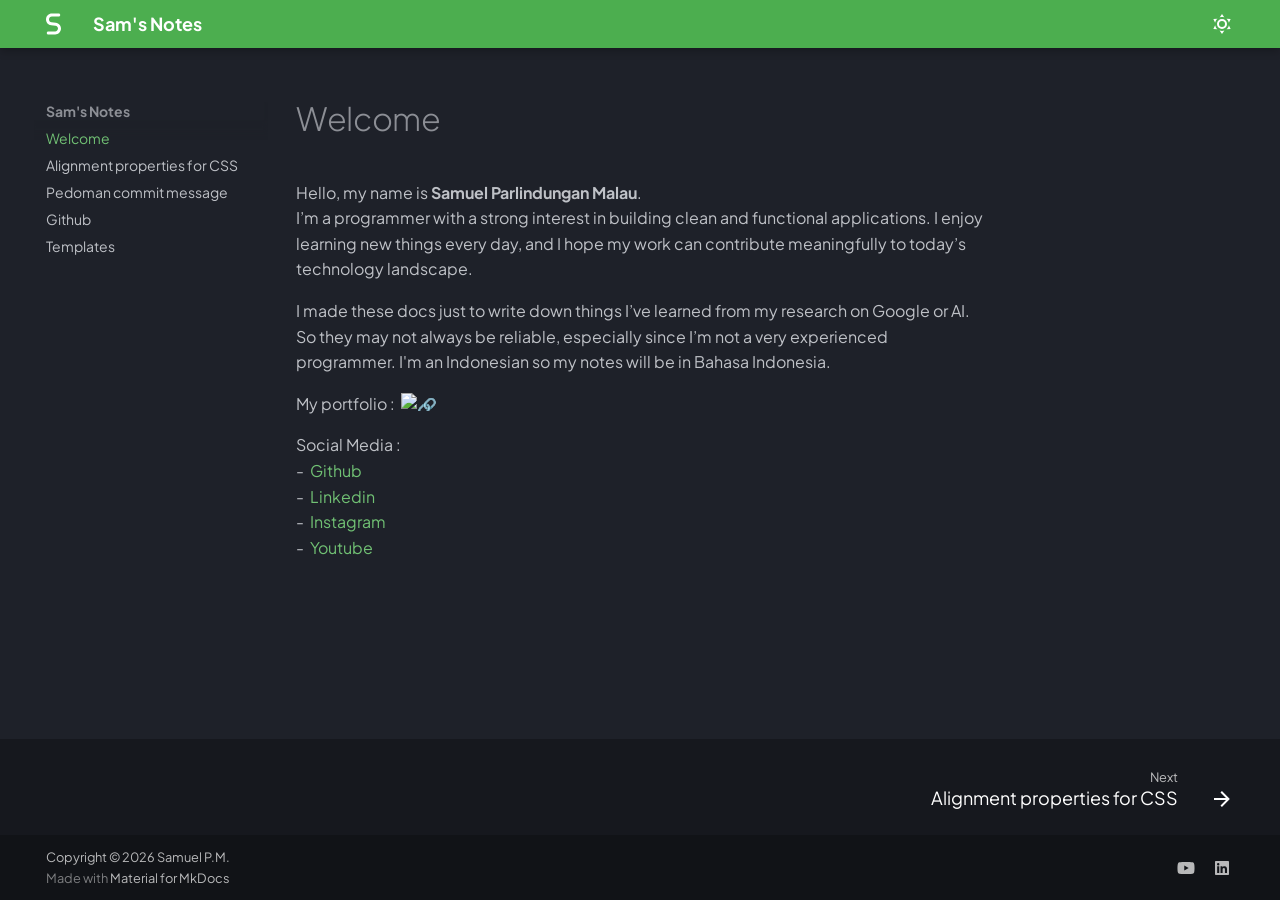
==== index.html @ 006edf41 "Deployed 152fa4c with MkDocs version: 1.6.1" ====
<!DOCTYPE html><html lang="en" class="no-js"><head>
    
      <meta charset="utf-8">
      <meta name="viewport" content="width=device-width,initial-scale=1">
      
      
      
        <link rel="canonical" href="https://sitename.example/">
      
      
      
        <link rel="next" href="alignmentcss/">
      
      
        
      
      
      <link rel="icon" href="assets/logoGrey.png">
      <meta name="generator" content="mkdocs-1.6.1, mkdocs-material-9.7.1">
    
    
      
        <title>Sam's Notes</title>
      
    
    
      <link rel="stylesheet" href="assets/stylesheets/main.484c7ddc.min.css">
      
        
        <link rel="stylesheet" href="assets/stylesheets/palette.ab4e12ef.min.css">
      
      


    
    
      
    
    
      
        
        
        <link rel="preconnect" href="https://fonts.gstatic.com" crossorigin>
        <link rel="stylesheet" href="https://fonts.googleapis.com/css?family=Plus+Jakarta+Sans:300,300i,400,400i,700,700i%7CRoboto+Mono:400,400i,700,700i&amp;display=fallback">
        <style>:root{--md-text-font:"Plus Jakarta Sans";--md-code-font:"Roboto Mono"}</style>
      
    
    
      <link rel="stylesheet" href="stylesheets/extra.css">
    
    <script>__md_scope=new URL(".",location),__md_hash=e=>[...e].reduce(((e,_)=>(e<<5)-e+_.charCodeAt(0)),0),__md_get=(e,_=localStorage,t=__md_scope)=>JSON.parse(_.getItem(t.pathname+"."+e)),__md_set=(e,_,t=localStorage,a=__md_scope)=>{try{t.setItem(a.pathname+"."+e,JSON.stringify(_))}catch(e){}}</script>
    
      

    
    
  <link href="assets/stylesheets/glightbox.min.css" rel="stylesheet"><script src="assets/javascripts/glightbox.min.js"></script><style id="glightbox-style">
            html.glightbox-open { overflow: initial; height: 100%; }
            .gslide-title { margin-top: 0px; user-select: text; }
            .gslide-desc { color: #666; user-select: text; }
            .gslide-image img { background: white; }
            .gscrollbar-fixer { padding-right: 15px; }
            .gdesc-inner { font-size: 0.75rem; }
            body[data-md-color-scheme="slate"] .gdesc-inner { background: var(--md-default-bg-color); }
            body[data-md-color-scheme="slate"] .gslide-title { color: var(--md-default-fg-color); }
            body[data-md-color-scheme="slate"] .gslide-desc { color: var(--md-default-fg-color); }
        </style></head>
  
  
    
    
      
    
    
    
    
    <body dir="ltr" data-md-color-scheme="slate" data-md-color-primary="green" data-md-color-accent="deep-purple">
  
    
    <input class="md-toggle" data-md-toggle="drawer" type="checkbox" id="__drawer" autocomplete="off">
    <input class="md-toggle" data-md-toggle="search" type="checkbox" id="__search" autocomplete="off">
    <label class="md-overlay" for="__drawer"></label>
    <div data-md-component="skip">
      
        
        <a href="#welcome" class="md-skip">
          Skip to content
        </a>
      
    </div>
    <div data-md-component="announce">
      
    </div>
    
    
      

  

<header class="md-header md-header--shadow" data-md-component="header">
  <nav class="md-header__inner md-grid" aria-label="Header">
    <a href="." title="Sam's Notes" class="md-header__button md-logo" aria-label="Sam's Notes" data-md-component="logo">
      
  
  <svg xmlns="http://www.w3.org/2000/svg" viewBox="0 0 320 512"><!--! Font Awesome Free 7.1.0 by @fontawesome - https://fontawesome.com License - https://fontawesome.com/license/free (Icons: CC BY 4.0, Fonts: SIL OFL 1.1, Code: MIT License) Copyright 2025 Fonticons, Inc.--><path d="M0 157.5C0 88.2 56.2 32 125.5 32H272c17.7 0 32 14.3 32 32s-14.3 32-32 32H125.5c-34 0-61.5 27.5-61.5 61.5 0 31 23.1 57.2 53.9 61l92.2 11.5c62.8 7.9 109.9 61.2 109.9 124.5 0 69.3-56.2 125.5-125.5 125.5H48c-17.7 0-32-14.3-32-32s14.3-32 32-32h146.5c34 0 61.5-27.5 61.5-61.5 0-31-23.1-57.2-53.9-61L109.9 282C47.1 274.1 0 220.8 0 157.5"></path></svg>

    </a>
    <label class="md-header__button md-icon" for="__drawer">
      
      <svg xmlns="http://www.w3.org/2000/svg" viewBox="0 0 24 24"><path d="M3 6h18v2H3zm0 5h18v2H3zm0 5h18v2H3z"></path></svg>
    </label>
    <div class="md-header__title" data-md-component="header-title">
      <div class="md-header__ellipsis">
        <div class="md-header__topic">
          <span class="md-ellipsis">
            Sam's Notes
          </span>
        </div>
        <div class="md-header__topic" data-md-component="header-topic">
          <span class="md-ellipsis">
            
              Welcome
            
          </span>
        </div>
      </div>
    </div>
    
      
        <form class="md-header__option" data-md-component="palette">
  
    
    
    
    <input class="md-option" data-md-color-media="" data-md-color-scheme="slate" data-md-color-primary="green" data-md-color-accent="deep-purple" aria-label="Dark mode" type="radio" name="__palette" id="__palette_0">
    
      <label class="md-header__button md-icon" title="Dark mode" for="__palette_1" hidden>
        <svg xmlns="http://www.w3.org/2000/svg" viewBox="0 0 24 24"><path d="M12 7a5 5 0 0 1 5 5 5 5 0 0 1-5 5 5 5 0 0 1-5-5 5 5 0 0 1 5-5m0 2a3 3 0 0 0-3 3 3 3 0 0 0 3 3 3 3 0 0 0 3-3 3 3 0 0 0-3-3m0-7 2.39 3.42C13.65 5.15 12.84 5 12 5s-1.65.15-2.39.42zM3.34 7l4.16-.35A7.2 7.2 0 0 0 5.94 8.5c-.44.74-.69 1.5-.83 2.29zm.02 10 1.76-3.77a7.131 7.131 0 0 0 2.38 4.14zM20.65 7l-1.77 3.79a7.02 7.02 0 0 0-2.38-4.15zm-.01 10-4.14.36c.59-.51 1.12-1.14 1.54-1.86.42-.73.69-1.5.83-2.29zM12 22l-2.41-3.44c.74.27 1.55.44 2.41.44.82 0 1.63-.17 2.37-.44z"></path></svg>
      </label>
    
  
    
    
    
    <input class="md-option" data-md-color-media="" data-md-color-scheme="default" data-md-color-primary="blue" data-md-color-accent="deep-orange" aria-label="Light mode" type="radio" name="__palette" id="__palette_1">
    
      <label class="md-header__button md-icon" title="Light mode" for="__palette_0" hidden>
        <svg xmlns="http://www.w3.org/2000/svg" viewBox="0 0 24 24"><path d="m17.75 4.09-2.53 1.94.91 3.06-2.63-1.81-2.63 1.81.91-3.06-2.53-1.94L12.44 4l1.06-3 1.06 3zm3.5 6.91-1.64 1.25.59 1.98-1.7-1.17-1.7 1.17.59-1.98L15.75 11l2.06-.05L18.5 9l.69 1.95zm-2.28 4.95c.83-.08 1.72 1.1 1.19 1.85-.32.45-.66.87-1.08 1.27C15.17 23 8.84 23 4.94 19.07c-3.91-3.9-3.91-10.24 0-14.14.4-.4.82-.76 1.27-1.08.75-.53 1.93.36 1.85 1.19-.27 2.86.69 5.83 2.89 8.02a9.96 9.96 0 0 0 8.02 2.89m-1.64 2.02a12.08 12.08 0 0 1-7.8-3.47c-2.17-2.19-3.33-5-3.49-7.82-2.81 3.14-2.7 7.96.31 10.98 3.02 3.01 7.84 3.12 10.98.31"></path></svg>
      </label>
    
  
</form>
      
    
    
      <script>var palette=__md_get("__palette");if(palette&&palette.color){if("(prefers-color-scheme)"===palette.color.media){var media=matchMedia("(prefers-color-scheme: light)"),input=document.querySelector(media.matches?"[data-md-color-media='(prefers-color-scheme: light)']":"[data-md-color-media='(prefers-color-scheme: dark)']");palette.color.media=input.getAttribute("data-md-color-media"),palette.color.scheme=input.getAttribute("data-md-color-scheme"),palette.color.primary=input.getAttribute("data-md-color-primary"),palette.color.accent=input.getAttribute("data-md-color-accent")}for(var[key,value]of Object.entries(palette.color))document.body.setAttribute("data-md-color-"+key,value)}</script>
    
    
    
    
  </nav>
  
</header>
    
    <div class="md-container" data-md-component="container">
      
      
        
          
        
      
      <main class="md-main" data-md-component="main">
        <div class="md-main__inner md-grid">
          
            
              
              <div class="md-sidebar md-sidebar--primary" data-md-component="sidebar" data-md-type="navigation">
                <div class="md-sidebar__scrollwrap">
                  <div class="md-sidebar__inner">
                    



<nav class="md-nav md-nav--primary" aria-label="Navigation" data-md-level="0">
  <label class="md-nav__title" for="__drawer">
    <a href="." title="Sam's Notes" class="md-nav__button md-logo" aria-label="Sam's Notes" data-md-component="logo">
      
  
  <svg xmlns="http://www.w3.org/2000/svg" viewBox="0 0 320 512"><!--! Font Awesome Free 7.1.0 by @fontawesome - https://fontawesome.com License - https://fontawesome.com/license/free (Icons: CC BY 4.0, Fonts: SIL OFL 1.1, Code: MIT License) Copyright 2025 Fonticons, Inc.--><path d="M0 157.5C0 88.2 56.2 32 125.5 32H272c17.7 0 32 14.3 32 32s-14.3 32-32 32H125.5c-34 0-61.5 27.5-61.5 61.5 0 31 23.1 57.2 53.9 61l92.2 11.5c62.8 7.9 109.9 61.2 109.9 124.5 0 69.3-56.2 125.5-125.5 125.5H48c-17.7 0-32-14.3-32-32s14.3-32 32-32h146.5c34 0 61.5-27.5 61.5-61.5 0-31-23.1-57.2-53.9-61L109.9 282C47.1 274.1 0 220.8 0 157.5"></path></svg>

    </a>
    Sam's Notes
  </label>
  
  <ul class="md-nav__list" data-md-scrollfix>
    
      
      
  
  
    
  
  
  
    <li class="md-nav__item md-nav__item--active">
      
      <input class="md-nav__toggle md-toggle" type="checkbox" id="__toc">
      
      
        
      
      
      <a href="." class="md-nav__link md-nav__link--active">
        
  
  
  <span class="md-ellipsis">
    
  
    Welcome
  

    
  </span>
  
  

      </a>
      
    </li>
  

    
      
      
  
  
  
  
    <li class="md-nav__item">
      <a href="alignmentcss/" class="md-nav__link">
        
  
  
  <span class="md-ellipsis">
    
  
    Alignment properties for CSS
  

    
  </span>
  
  

      </a>
    </li>
  

    
      
      
  
  
  
  
    <li class="md-nav__item">
      <a href="commit-m/" class="md-nav__link">
        
  
  
  <span class="md-ellipsis">
    
  
    Pedoman commit message
  

    
  </span>
  
  

      </a>
    </li>
  

    
      
      
  
  
  
  
    <li class="md-nav__item">
      <a href="newrepo/" class="md-nav__link">
        
  
  
  <span class="md-ellipsis">
    
  
    Github
  

    
  </span>
  
  

      </a>
    </li>
  

    
      
      
  
  
  
  
    <li class="md-nav__item">
      <a href="template/" class="md-nav__link">
        
  
  
  <span class="md-ellipsis">
    
  
    Templates
  

    
  </span>
  
  

      </a>
    </li>
  

    
  </ul>
</nav>
                  </div>
                </div>
              </div>
            
            
              
              <div class="md-sidebar md-sidebar--secondary" data-md-component="sidebar" data-md-type="toc">
                <div class="md-sidebar__scrollwrap">
                  <div class="md-sidebar__inner">
                    

<nav class="md-nav md-nav--secondary" aria-label="Table of contents">
  
  
  
    
  
  
</nav>
                  </div>
                </div>
              </div>
            
          
          
            <div class="md-content" data-md-component="content">
              
              <article class="md-content__inner md-typeset">
                
                  



<h1 id="welcome">Welcome</h1>
<p>Hello, my name is <strong>Samuel Parlindungan Malau</strong>.<br>
I’m a programmer with a strong interest in building clean and functional applications. I enjoy learning new things every day, and I hope my work can contribute meaningfully to today’s technology landscape.</p>
<p>I made these docs just to write down things I’ve learned from my research on Google or AI. So they may not always be reliable, especially since I’m not a very experienced programmer. I'm an Indonesian so my notes will be in Bahasa Indonesia.</p>
<p>My portfolio : <a href="https://sampm092.github.io/" target="_blank">&nbsp;<img alt="🔗" class="twemoji" src="https://cdn.jsdelivr.net/gh/jdecked/twemoji@16.0.1/assets/svg/1f517.svg" title=":link:"></a></p>
<p>Social Media : <br>
- <a href="https://github.com/sampm092" target="_blank">&nbsp;Github</a> <br>
- <a href="https://www.linkedin.com/in/samuel-parlindungan-malau/" target="_blank">&nbsp;Linkedin</a> <br>
- <a href="https://www.instagram.com/samuel_p_malau/" target="_blank">&nbsp;Instagram</a> <br>
- <a href="https://youtube.com/" target="_blank">&nbsp;Youtube</a></p>












                
              </article>
            </div>
          
          
<script>var target=document.getElementById(location.hash.slice(1));target&&target.name&&(target.checked=target.name.startsWith("__tabbed_"))</script>
        </div>
        
      </main>
      
        <footer class="md-footer">
  
    
      
      <nav class="md-footer__inner md-grid" aria-label="Footer">
        
        
          
          <a href="alignmentcss/" class="md-footer__link md-footer__link--next" aria-label="Next: Alignment properties for CSS">
            <div class="md-footer__title">
              <span class="md-footer__direction">
                Next
              </span>
              <div class="md-ellipsis">
                Alignment properties for CSS
              </div>
            </div>
            <div class="md-footer__button md-icon">
              
              <svg xmlns="http://www.w3.org/2000/svg" viewBox="0 0 24 24"><path d="M4 11v2h12l-5.5 5.5 1.42 1.42L19.84 12l-7.92-7.92L10.5 5.5 16 11z"></path></svg>
            </div>
          </a>
        
      </nav>
    
  
  <div class="md-footer-meta md-typeset">
    <div class="md-footer-meta__inner md-grid">
      <div class="md-copyright">
  
    <div class="md-copyright__highlight">
      Copyright © 2026 Samuel P.M.
    </div>
  
  
    Made with
    <a href="https://squidfunk.github.io/mkdocs-material/" target="_blank" rel="noopener">
      Material for MkDocs
    </a>
  
</div>
      
        
<div class="md-social">
  
    
    
    
    
      
      
    
    <a href="https://youtube.com/@" target="_blank" rel="noopener" title="youtube.com" class="md-social__link">
      <svg xmlns="http://www.w3.org/2000/svg" viewBox="0 0 576 512"><!--! Font Awesome Free 7.1.0 by @fontawesome - https://fontawesome.com License - https://fontawesome.com/license/free (Icons: CC BY 4.0, Fonts: SIL OFL 1.1, Code: MIT License) Copyright 2025 Fonticons, Inc.--><path d="M549.7 124.1c-6.2-23.7-24.8-42.3-48.3-48.6C458.9 64 288.1 64 288.1 64S117.3 64 74.7 75.5c-23.5 6.3-42 24.9-48.3 48.6C15 167 15 256.4 15 256.4s0 89.4 11.4 132.3c6.3 23.6 24.8 41.5 48.3 47.8C117.3 448 288.1 448 288.1 448s170.8 0 213.4-11.5c23.5-6.3 42-24.2 48.3-47.8 11.4-42.9 11.4-132.3 11.4-132.3s0-89.4-11.4-132.3zM232.2 337.6V175.2l142.7 81.2z"></path></svg>
    </a>
  
    
    
    
    
      
      
    
    <a href="https://linkedin.com/in/" target="_blank" rel="noopener" title="linkedin.com" class="md-social__link">
      <svg xmlns="http://www.w3.org/2000/svg" viewBox="0 0 448 512"><!--! Font Awesome Free 7.1.0 by @fontawesome - https://fontawesome.com License - https://fontawesome.com/license/free (Icons: CC BY 4.0, Fonts: SIL OFL 1.1, Code: MIT License) Copyright 2025 Fonticons, Inc.--><path d="M416 32H31.9C14.3 32 0 46.5 0 64.3v383.4C0 465.5 14.3 480 31.9 480H416c17.6 0 32-14.5 32-32.3V64.3c0-17.8-14.4-32.3-32-32.3M135.4 416H69V202.2h66.5V416zM102.2 96a38.5 38.5 0 1 1 0 77 38.5 38.5 0 1 1 0-77m282.1 320h-66.4V312c0-24.8-.5-56.7-34.5-56.7-34.6 0-39.9 27-39.9 54.9V416h-66.4V202.2h63.7v29.2h.9c8.9-16.8 30.6-34.5 62.9-34.5 67.2 0 79.7 44.3 79.7 101.9z"></path></svg>
    </a>
  
</div>
      
    </div>
  </div>
</footer>
      
    </div>
    <div class="md-dialog" data-md-component="dialog">
      <div class="md-dialog__inner md-typeset"></div>
    </div>
    
    
    
      
      
      <script id="__config" type="application/json">{"annotate": null, "base": ".", "features": ["navigation.footer"], "search": "assets/javascripts/workers/search.2c215733.min.js", "tags": null, "translations": {"clipboard.copied": "Copied to clipboard", "clipboard.copy": "Copy to clipboard", "search.result.more.one": "1 more on this page", "search.result.more.other": "# more on this page", "search.result.none": "No matching documents", "search.result.one": "1 matching document", "search.result.other": "# matching documents", "search.result.placeholder": "Type to start searching", "search.result.term.missing": "Missing", "select.version": "Select version"}, "version": null}</script>
    
    
      <script src="assets/javascripts/bundle.79ae519e.min.js"></script>
      
    
  
<script id="init-glightbox">const lightbox = GLightbox({"touchNavigation": true, "loop": false, "zoomable": true, "draggable": true, "openEffect": "zoom", "closeEffect": "zoom", "slideEffect": "slide"});
document$.subscribe(()=>{ lightbox.reload(); });
</script></body></html>
---- assets/stylesheets/main.484c7ddc.min.css ----
@charset "UTF-8";html{-webkit-text-size-adjust:none;-moz-text-size-adjust:none;text-size-adjust:none;box-sizing:border-box}*,:after,:before{box-sizing:inherit}@media (prefers-reduced-motion){*,:after,:before{transition:none!important}}body{margin:0}a,button,input,label{-webkit-tap-highlight-color:transparent}a{color:inherit;text-decoration:none}hr{border:0;box-sizing:initial;display:block;height:.05rem;overflow:visible;padding:0}small{font-size:80%}sub,sup{line-height:1em}img{border-style:none}table{border-collapse:initial;border-spacing:0}td,th{font-weight:400;vertical-align:top}button{background:#0000;border:0;font-family:inherit;font-size:inherit;margin:0;padding:0}input{border:0;outline:none}:root{--md-primary-fg-color:#4051b5;--md-primary-fg-color--light:#5d6cc0;--md-primary-fg-color--dark:#303fa1;--md-primary-bg-color:#fff;--md-primary-bg-color--light:#ffffffb3;--md-accent-fg-color:#526cfe;--md-accent-fg-color--transparent:#526cfe1a;--md-accent-bg-color:#fff;--md-accent-bg-color--light:#ffffffb3}[data-md-color-scheme=default]{color-scheme:light}[data-md-color-scheme=default] img[src$="#gh-dark-mode-only"],[data-md-color-scheme=default] img[src$="#only-dark"]{display:none}:root,[data-md-color-scheme=default]{--md-hue:225deg;--md-default-fg-color:#000000de;--md-default-fg-color--light:#0000008a;--md-default-fg-color--lighter:#00000052;--md-default-fg-color--lightest:#00000012;--md-default-bg-color:#fff;--md-default-bg-color--light:#ffffffb3;--md-default-bg-color--lighter:#ffffff4d;--md-default-bg-color--lightest:#ffffff1f;--md-code-fg-color:#36464e;--md-code-bg-color:#f5f5f5;--md-code-bg-color--light:#f5f5f5b3;--md-code-bg-color--lighter:#f5f5f54d;--md-code-hl-color:#4287ff;--md-code-hl-color--light:#4287ff1a;--md-code-hl-number-color:#d52a2a;--md-code-hl-special-color:#db1457;--md-code-hl-function-color:#a846b9;--md-code-hl-constant-color:#6e59d9;--md-code-hl-keyword-color:#3f6ec6;--md-code-hl-string-color:#1c7d4d;--md-code-hl-name-color:var(--md-code-fg-color);--md-code-hl-operator-color:var(--md-default-fg-color--light);--md-code-hl-punctuation-color:var(--md-default-fg-color--light);--md-code-hl-comment-color:var(--md-default-fg-color--light);--md-code-hl-generic-color:var(--md-default-fg-color--light);--md-code-hl-variable-color:var(--md-default-fg-color--light);--md-typeset-color:var(--md-default-fg-color);--md-typeset-a-color:var(--md-primary-fg-color);--md-typeset-del-color:#f5503d26;--md-typeset-ins-color:#0bd57026;--md-typeset-kbd-color:#fafafa;--md-typeset-kbd-accent-color:#fff;--md-typeset-kbd-border-color:#b8b8b8;--md-typeset-mark-color:#ffff0080;--md-typeset-table-color:#0000001f;--md-typeset-table-color--light:rgba(0,0,0,.035);--md-admonition-fg-color:var(--md-default-fg-color);--md-admonition-bg-color:var(--md-default-bg-color);--md-warning-fg-color:#000000de;--md-warning-bg-color:#ff9;--md-footer-fg-color:#fff;--md-footer-fg-color--light:#ffffffb3;--md-footer-fg-color--lighter:#ffffff73;--md-footer-bg-color:#000000de;--md-footer-bg-color--dark:#00000052;--md-shadow-z1:0 0.2rem 0.5rem #0000000d,0 0 0.05rem #0000001a;--md-shadow-z2:0 0.2rem 0.5rem #0000001a,0 0 0.05rem #00000040;--md-shadow-z3:0 0.2rem 0.5rem #0003,0 0 0.05rem #00000059}.md-icon svg{fill:currentcolor;display:block;height:1.2rem;width:1.2rem}body{-webkit-font-smoothing:antialiased;-moz-osx-font-smoothing:grayscale;--md-text-font-family:var(--md-text-font,_),-apple-system,BlinkMacSystemFont,Helvetica,Arial,sans-serif;--md-code-font-family:var(--md-code-font,_),SFMono-Regular,Consolas,Menlo,monospace}aside,body,input{font-feature-settings:"kern","liga";color:var(--md-typeset-color);font-family:var(--md-text-font-family)}code,kbd,pre{font-feature-settings:"kern";font-family:var(--md-code-font-family)}:root{--md-typeset-table-sort-icon:url('data:image/svg+xml;charset=utf-8,<svg xmlns="http://www.w3.org/2000/svg" viewBox="0 0 24 24"><path d="m18 21-4-4h3V7h-3l4-4 4 4h-3v10h3M2 19v-2h10v2M2 13v-2h7v2M2 7V5h4v2z"/></svg>');--md-typeset-table-sort-icon--asc:url('data:image/svg+xml;charset=utf-8,<svg xmlns="http://www.w3.org/2000/svg" viewBox="0 0 24 24"><path d="M19 17h3l-4 4-4-4h3V3h2M2 17h10v2H2M6 5v2H2V5m0 6h7v2H2z"/></svg>');--md-typeset-table-sort-icon--desc:url('data:image/svg+xml;charset=utf-8,<svg xmlns="http://www.w3.org/2000/svg" viewBox="0 0 24 24"><path d="M19 7h3l-4-4-4 4h3v14h2M2 17h10v2H2M6 5v2H2V5m0 6h7v2H2z"/></svg>')}.md-typeset{-webkit-print-color-adjust:exact;color-adjust:exact;font-size:.8rem;line-height:1.6;overflow-wrap:break-word}@media print{.md-typeset{font-size:.68rem}}.md-typeset blockquote,.md-typeset dl,.md-typeset figure,.md-typeset ol,.md-typeset pre,.md-typeset ul{margin-bottom:1em;margin-top:1em}.md-typeset h1{color:var(--md-default-fg-color--light);font-size:2em;line-height:1.3;margin:0 0 1.25em}.md-typeset h1,.md-typeset h2{font-weight:300;letter-spacing:-.01em}.md-typeset h2{font-size:1.5625em;line-height:1.4;margin:1.6em 0 .64em}.md-typeset h3{font-size:1.25em;font-weight:400;letter-spacing:-.01em;line-height:1.5;margin:1.6em 0 .8em}.md-typeset h2+h3{margin-top:.8em}.md-typeset h4{font-weight:700;letter-spacing:-.01em;margin:1em 0}.md-typeset h5,.md-typeset h6{color:var(--md-default-fg-color--light);font-size:.8em;font-weight:700;letter-spacing:-.01em;margin:1.25em 0}.md-typeset h5{text-transform:uppercase}.md-typeset h5 code{text-transform:none}.md-typeset hr{border-bottom:.05rem solid var(--md-default-fg-color--lightest);display:flow-root;margin:1.5em 0}.md-typeset a{color:var(--md-typeset-a-color);word-break:break-word}.md-typeset a,.md-typeset a:before{transition:color 125ms}.md-typeset a:focus,.md-typeset a:hover{color:var(--md-accent-fg-color)}.md-typeset a:focus code,.md-typeset a:hover code{background-color:var(--md-accent-fg-color--transparent);color:var(--md-accent-fg-color)}.md-typeset a code{color:var(--md-typeset-a-color)}.md-typeset a.focus-visible{outline-color:var(--md-accent-fg-color);outline-offset:.2rem}.md-typeset code,.md-typeset kbd,.md-typeset pre{color:var(--md-code-fg-color);direction:ltr;font-variant-ligatures:none;transition:background-color 125ms}@media print{.md-typeset code,.md-typeset kbd,.md-typeset pre{white-space:pre-wrap}}.md-typeset code{background-color:var(--md-code-bg-color);border-radius:.1rem;-webkit-box-decoration-break:clone;box-decoration-break:clone;font-size:.85em;padding:0 .2941176471em;transition:color 125ms,background-color 125ms;word-break:break-word}.md-typeset code:not(.focus-visible){-webkit-tap-highlight-color:transparent;outline:none}.md-typeset pre{display:flow-root;line-height:1.4;position:relative}.md-typeset pre>code{-webkit-box-decoration-break:slice;box-decoration-break:slice;box-shadow:none;display:block;margin:0;outline-color:var(--md-accent-fg-color);overflow:auto;padding:.7720588235em 1.1764705882em;scrollbar-color:var(--md-default-fg-color--lighter) #0000;scrollbar-width:thin;touch-action:auto;word-break:normal}.md-typeset pre>code:hover{scrollbar-color:var(--md-accent-fg-color) #0000}.md-typeset pre>code::-webkit-scrollbar{height:.2rem;width:.2rem}.md-typeset pre>code::-webkit-scrollbar-thumb{background-color:var(--md-default-fg-color--lighter)}.md-typeset pre>code::-webkit-scrollbar-thumb:hover{background-color:var(--md-accent-fg-color)}.md-typeset kbd{background-color:var(--md-typeset-kbd-color);border-radius:.1rem;box-shadow:0 .1rem 0 .05rem var(--md-typeset-kbd-border-color),0 .1rem 0 var(--md-typeset-kbd-border-color),0 -.1rem .2rem var(--md-typeset-kbd-accent-color) inset;color:var(--md-default-fg-color);display:inline-block;font-size:.75em;padding:0 .6666666667em;vertical-align:text-top;word-break:break-word}.md-typeset mark{background-color:var(--md-typeset-mark-color);-webkit-box-decoration-break:clone;box-decoration-break:clone;color:inherit;word-break:break-word}.md-typeset abbr{cursor:help;text-decoration:none}.md-typeset [data-preview],.md-typeset abbr{border-bottom:.05rem dotted var(--md-default-fg-color--light)}.md-typeset small{opacity:.75}[dir=ltr] .md-typeset sub,[dir=ltr] .md-typeset sup{margin-left:.078125em}[dir=rtl] .md-typeset sub,[dir=rtl] .md-typeset sup{margin-right:.078125em}[dir=ltr] .md-typeset blockquote{padding-left:.6rem}[dir=rtl] .md-typeset blockquote{padding-right:.6rem}[dir=ltr] .md-typeset blockquote{border-left:.2rem solid var(--md-default-fg-color--lighter)}[dir=rtl] .md-typeset blockquote{border-right:.2rem solid var(--md-default-fg-color--lighter)}.md-typeset blockquote{color:var(--md-default-fg-color--light);margin-left:0;margin-right:0}.md-typeset ul{list-style-type:disc}.md-typeset ul[type]{list-style-type:revert-layer}[dir=ltr] .md-typeset ol,[dir=ltr] .md-typeset ul{margin-left:.625em}[dir=rtl] .md-typeset ol,[dir=rtl] .md-typeset ul{margin-right:.625em}.md-typeset ol,.md-typeset ul{padding:0}.md-typeset ol:not([hidden]),.md-typeset ul:not([hidden]){display:flow-root}.md-typeset ol ol,.md-typeset ul ol{list-style-type:lower-alpha}.md-typeset ol ol ol,.md-typeset ul ol ol{list-style-type:lower-roman}.md-typeset ol ol ol ol,.md-typeset ul ol ol ol{list-style-type:upper-alpha}.md-typeset ol ol ol ol ol,.md-typeset ul ol ol ol ol{list-style-type:upper-roman}.md-typeset ol[type],.md-typeset ul[type]{list-style-type:revert-layer}[dir=ltr] .md-typeset ol li,[dir=ltr] .md-typeset ul li{margin-left:1.25em}[dir=rtl] .md-typeset ol li,[dir=rtl] .md-typeset ul li{margin-right:1.25em}.md-typeset ol li,.md-typeset ul li{margin-bottom:.5em}.md-typeset ol li blockquote,.md-typeset ol li p,.md-typeset ul li blockquote,.md-typeset ul li p{margin:.5em 0}.md-typeset ol li:last-child,.md-typeset ul li:last-child{margin-bottom:0}[dir=ltr] .md-typeset ol li ol,[dir=ltr] .md-typeset ol li ul,[dir=ltr] .md-typeset ul li ol,[dir=ltr] .md-typeset ul li ul{margin-left:.625em}[dir=rtl] .md-typeset ol li ol,[dir=rtl] .md-typeset ol li ul,[dir=rtl] .md-typeset ul li ol,[dir=rtl] .md-typeset ul li ul{margin-right:.625em}.md-typeset ol li ol,.md-typeset ol li ul,.md-typeset ul li ol,.md-typeset ul li ul{margin-bottom:.5em;margin-top:.5em}[dir=ltr] .md-typeset dd{margin-left:1.875em}[dir=rtl] .md-typeset dd{margin-right:1.875em}.md-typeset dd{margin-bottom:1.5em;margin-top:1em}.md-typeset img,.md-typeset svg,.md-typeset video{height:auto;max-width:100%}.md-typeset img[align=left]{margin:1em 1em 1em 0}.md-typeset img[align=right]{margin:1em 0 1em 1em}.md-typeset img[align]:only-child{margin-top:0}.md-typeset figure{display:flow-root;margin:1em auto;max-width:100%;text-align:center;width:fit-content}.md-typeset figure img{display:block;margin:0 auto}.md-typeset figcaption{font-style:italic;margin:1em auto;max-width:24rem}.md-typeset iframe{max-width:100%}.md-typeset table:not([class]){background-color:var(--md-default-bg-color);border:.05rem solid var(--md-typeset-table-color);border-radius:.1rem;display:inline-block;font-size:.64rem;max-width:100%;overflow:auto;touch-action:auto}@media print{.md-typeset table:not([class]){display:table}}.md-typeset table:not([class])+*{margin-top:1.5em}.md-typeset table:not([class]) td>:first-child,.md-typeset table:not([class]) th>:first-child{margin-top:0}.md-typeset table:not([class]) td>:last-child,.md-typeset table:not([class]) th>:last-child{margin-bottom:0}.md-typeset table:not([class]) td:not([align]),.md-typeset table:not([class]) th:not([align]){text-align:left}[dir=rtl] .md-typeset table:not([class]) td:not([align]),[dir=rtl] .md-typeset table:not([class]) th:not([align]){text-align:right}.md-typeset table:not([class]) th{font-weight:700;min-width:5rem;padding:.9375em 1.25em;vertical-align:top}.md-typeset table:not([class]) td{border-top:.05rem solid var(--md-typeset-table-color);padding:.9375em 1.25em;vertical-align:top}.md-typeset table:not([class]) tbody tr{transition:background-color 125ms}.md-typeset table:not([class]) tbody tr:hover{background-color:var(--md-typeset-table-color--light);box-shadow:0 .05rem 0 var(--md-default-bg-color) inset}.md-typeset table:not([class]) a{word-break:normal}.md-typeset table th[role=columnheader]{cursor:pointer}[dir=ltr] .md-typeset table th[role=columnheader]:after{margin-left:.5em}[dir=rtl] .md-typeset table th[role=columnheader]:after{margin-right:.5em}.md-typeset table th[role=columnheader]:after{content:"";display:inline-block;height:1.2em;-webkit-mask-image:var(--md-typeset-table-sort-icon);mask-image:var(--md-typeset-table-sort-icon);-webkit-mask-repeat:no-repeat;mask-repeat:no-repeat;-webkit-mask-size:contain;mask-size:contain;transition:background-color 125ms;vertical-align:text-bottom;width:1.2em}.md-typeset table th[role=columnheader]:hover:after{background-color:var(--md-default-fg-color--lighter)}.md-typeset table th[role=columnheader][aria-sort=ascending]:after{background-color:var(--md-default-fg-color--light);-webkit-mask-image:var(--md-typeset-table-sort-icon--asc);mask-image:var(--md-typeset-table-sort-icon--asc)}.md-typeset table th[role=columnheader][aria-sort=descending]:after{background-color:var(--md-default-fg-color--light);-webkit-mask-image:var(--md-typeset-table-sort-icon--desc);mask-image:var(--md-typeset-table-sort-icon--desc)}.md-typeset__scrollwrap{margin:1em -.8rem;overflow-x:auto;touch-action:auto}.md-typeset__table{display:inline-block;margin-bottom:.5em;padding:0 .8rem}@media print{.md-typeset__table{display:block}}html .md-typeset__table table{display:table;margin:0;overflow:hidden;width:100%}@media screen and (max-width:44.984375em){.md-content__inner>pre{margin:1em -.8rem}.md-content__inner>pre code{border-radius:0}}.md-typeset .md-author{border-radius:100%;display:block;flex-shrink:0;height:1.6rem;overflow:hidden;position:relative;transition:color 125ms,transform 125ms;width:1.6rem}.md-typeset .md-author img{display:block}.md-typeset .md-author--more{background:var(--md-default-fg-color--lightest);color:var(--md-default-fg-color--lighter);font-size:.6rem;font-weight:700;line-height:1.6rem;text-align:center}.md-typeset .md-author--long{height:2.4rem;width:2.4rem}.md-typeset a.md-author{transform:scale(1)}.md-typeset a.md-author img{border-radius:100%;filter:grayscale(100%) opacity(75%);transition:filter 125ms}.md-typeset a.md-author:focus,.md-typeset a.md-author:hover{transform:scale(1.1);z-index:1}.md-typeset a.md-author:focus img,.md-typeset a.md-author:hover img{filter:grayscale(0)}.md-banner{background-color:var(--md-footer-bg-color);color:var(--md-footer-fg-color);overflow:auto}@media print{.md-banner{display:none}}.md-banner--warning{background-color:var(--md-warning-bg-color);color:var(--md-warning-fg-color)}.md-banner__inner{font-size:.7rem;margin:.6rem auto;padding:0 .8rem}[dir=ltr] .md-banner__button{float:right}[dir=rtl] .md-banner__button{float:left}.md-banner__button{color:inherit;cursor:pointer;transition:opacity .25s}.no-js .md-banner__button{display:none}.md-banner__button:hover{opacity:.7}html{font-size:125%;height:100%;overflow-x:hidden}@media screen and (min-width:100em){html{font-size:137.5%}}@media screen and (min-width:125em){html{font-size:150%}}body{background-color:var(--md-default-bg-color);display:flex;flex-direction:column;font-size:.5rem;min-height:100%;position:relative;width:100%}@media print{body{display:block}}@media screen and (max-width:59.984375em){body[data-md-scrolllock]{position:fixed}}.md-grid{margin-left:auto;margin-right:auto;max-width:61rem}.md-container{display:flex;flex-direction:column;flex-grow:1}@media print{.md-container{display:block}}.md-main{flex-grow:1}.md-main__inner{display:flex;height:100%;margin-top:1.5rem}.md-ellipsis{overflow:hidden;text-overflow:ellipsis}.md-toggle{display:none}.md-option{height:0;opacity:0;position:absolute;width:0}.md-option:checked+label:not([hidden]){display:block}.md-option.focus-visible+label{outline-color:var(--md-accent-fg-color);outline-style:auto}.md-skip{background-color:var(--md-default-fg-color);border-radius:.1rem;color:var(--md-default-bg-color);font-size:.64rem;margin:.5rem;opacity:0;outline-color:var(--md-accent-fg-color);padding:.3rem .5rem;position:fixed;transform:translateY(.4rem);z-index:-1}.md-skip:focus{opacity:1;transform:translateY(0);transition:transform .25s cubic-bezier(.4,0,.2,1),opacity 175ms 75ms;z-index:10}@page{margin:25mm}:root{--md-clipboard-icon:url('data:image/svg+xml;charset=utf-8,<svg xmlns="http://www.w3.org/2000/svg" viewBox="0 0 24 24"><path d="M19 21H8V7h11m0-2H8a2 2 0 0 0-2 2v14a2 2 0 0 0 2 2h11a2 2 0 0 0 2-2V7a2 2 0 0 0-2-2m-3-4H4a2 2 0 0 0-2 2v14h2V3h12z"/></svg>')}.md-clipboard{border-radius:.1rem;color:var(--md-default-fg-color--lightest);cursor:pointer;height:1.5em;outline-color:var(--md-accent-fg-color);outline-offset:.1rem;transition:color .25s;width:1.5em;z-index:1}@media print{.md-clipboard{display:none}}.md-clipboard:not(.focus-visible){-webkit-tap-highlight-color:transparent;outline:none}:hover>.md-clipboard{color:var(--md-default-fg-color--light)}.md-clipboard:focus,.md-clipboard:hover{color:var(--md-accent-fg-color)}.md-clipboard:after{background-color:currentcolor;content:"";display:block;height:1.125em;margin:0 auto;-webkit-mask-image:var(--md-clipboard-icon);mask-image:var(--md-clipboard-icon);-webkit-mask-position:center;mask-position:center;-webkit-mask-repeat:no-repeat;mask-repeat:no-repeat;-webkit-mask-size:contain;mask-size:contain;width:1.125em}.md-clipboard--inline{cursor:pointer}.md-clipboard--inline code{transition:color .25s,background-color .25s}.md-clipboard--inline:focus code,.md-clipboard--inline:hover code{background-color:var(--md-accent-fg-color--transparent);color:var(--md-accent-fg-color)}:root{--md-code-select-icon:url('data:image/svg+xml;charset=utf-8,<svg xmlns="http://www.w3.org/2000/svg" viewBox="0 0 24 24"><path d="M19 19h-4v2h4c1.1 0 2-.9 2-2v-4h-2m0-12h-4v2h4v4h2V5c0-1.1-.9-2-2-2M5 5h4V3H5c-1.1 0-2 .9-2 2v4h2m0 6H3v4c0 1.1.9 2 2 2h4v-2H5zm2-4h2v2H7zm4 0h2v2h-2zm4 0h2v2h-2zM7 7h2v2H7zm4 0h2v2h-2zm4 0h2v2h-2zm-8 8h2v2H7zm4 0h2v2h-2zm4 0h2v2h-2z"/></svg>');--md-code-copy-icon:url('data:image/svg+xml;charset=utf-8,<svg xmlns="http://www.w3.org/2000/svg" viewBox="0 0 24 24"><path d="M19 21H8V7h11m0-2H8a2 2 0 0 0-2 2v14a2 2 0 0 0 2 2h11a2 2 0 0 0 2-2V7a2 2 0 0 0-2-2m-3-4H4a2 2 0 0 0-2 2v14h2V3h12z"/></svg>')}.md-typeset .md-code__content{display:grid}.md-code__nav{background-color:var(--md-code-bg-color--lighter);border-radius:.1rem;display:flex;gap:.2rem;padding:.2rem;position:absolute;right:.25em;top:.25em;transition:background-color .25s;z-index:1}:hover>.md-code__nav{background-color:var(--md-code-bg-color--light)}.md-code__button{color:var(--md-default-fg-color--lightest);cursor:pointer;display:block;height:1.5em;outline-color:var(--md-accent-fg-color);outline-offset:.1rem;transition:color .25s;width:1.5em}:hover>*>.md-code__button{color:var(--md-default-fg-color--light)}.md-code__button.focus-visible,.md-code__button:hover{color:var(--md-accent-fg-color)}.md-code__button--active{color:var(--md-default-fg-color)!important}.md-code__button:after{background-color:currentcolor;content:"";display:block;height:1.125em;margin:0 auto;-webkit-mask-position:center;mask-position:center;-webkit-mask-repeat:no-repeat;mask-repeat:no-repeat;-webkit-mask-size:contain;mask-size:contain;width:1.125em}.md-code__button[data-md-type=select]:after{-webkit-mask-image:var(--md-code-select-icon);mask-image:var(--md-code-select-icon)}.md-code__button[data-md-type=copy]:after{-webkit-mask-image:var(--md-code-copy-icon);mask-image:var(--md-code-copy-icon)}@keyframes consent{0%{opacity:0;transform:translateY(100%)}to{opacity:1;transform:translateY(0)}}@keyframes overlay{0%{opacity:0}to{opacity:1}}.md-consent__overlay{animation:overlay .25s both;-webkit-backdrop-filter:blur(.1rem);backdrop-filter:blur(.1rem);background-color:#0000008a;height:100%;opacity:1;position:fixed;top:0;width:100%;z-index:5}.md-consent__inner{animation:consent .5s cubic-bezier(.1,.7,.1,1) both;background-color:var(--md-default-bg-color);border:0;border-radius:.1rem;bottom:0;box-shadow:0 0 .2rem #0000001a,0 .2rem .4rem #0003;max-height:100%;overflow:auto;padding:0;position:fixed;width:100%;z-index:5}.md-consent__form{padding:.8rem}.md-consent__settings{display:none;margin:1em 0}input:checked+.md-consent__settings{display:block}.md-consent__controls{margin-bottom:.8rem}.md-typeset .md-consent__controls .md-button{display:inline}@media screen and (max-width:44.984375em){.md-typeset .md-consent__controls .md-button{display:block;margin-top:.4rem;text-align:center;width:100%}}.md-consent label{cursor:pointer}.md-content{flex-grow:1;min-width:0}.md-content__inner{margin:0 .8rem 1.2rem;padding-top:.6rem}@media screen and (min-width:76.25em){[dir=ltr] .md-sidebar--primary:not([hidden])~.md-content>.md-content__inner{margin-left:1.2rem}[dir=ltr] .md-sidebar--secondary:not([hidden])~.md-content>.md-content__inner,[dir=rtl] .md-sidebar--primary:not([hidden])~.md-content>.md-content__inner{margin-right:1.2rem}[dir=rtl] .md-sidebar--secondary:not([hidden])~.md-content>.md-content__inner{margin-left:1.2rem}}.md-content__inner:before{content:"";display:block;height:.4rem}.md-content__inner>:last-child{margin-bottom:0}[dir=ltr] .md-content__button{float:right}[dir=rtl] .md-content__button{float:left}[dir=ltr] .md-content__button{margin-left:.4rem}[dir=rtl] .md-content__button{margin-right:.4rem}.md-content__button{margin:.4rem 0;padding:0}@media print{.md-content__button{display:none}}.md-typeset .md-content__button{color:var(--md-default-fg-color--lighter)}.md-content__button svg{display:inline;vertical-align:top}[dir=rtl] .md-content__button svg{transform:scaleX(-1)}[dir=ltr] .md-dialog{right:.8rem}[dir=rtl] .md-dialog{left:.8rem}.md-dialog{background-color:var(--md-default-fg-color);border-radius:.1rem;bottom:.8rem;box-shadow:var(--md-shadow-z3);min-width:11.1rem;opacity:0;padding:.4rem .6rem;pointer-events:none;position:fixed;transform:translateY(100%);transition:transform 0ms .4s,opacity .4s;z-index:4}@media print{.md-dialog{display:none}}.md-dialog--active{opacity:1;pointer-events:auto;transform:translateY(0);transition:transform .4s cubic-bezier(.075,.85,.175,1),opacity .4s}.md-dialog__inner{color:var(--md-default-bg-color);font-size:.7rem}.md-feedback{margin:2em 0 1em;text-align:center}.md-feedback fieldset{border:none;margin:0;padding:0}.md-feedback__title{font-weight:700;margin:1em auto}.md-feedback__inner{position:relative}.md-feedback__list{display:flex;flex-wrap:wrap;place-content:baseline center;position:relative}.md-feedback__list:hover .md-icon:not(:disabled){color:var(--md-default-fg-color--lighter)}:disabled .md-feedback__list{min-height:1.8rem}.md-feedback__icon{color:var(--md-default-fg-color--light);cursor:pointer;flex-shrink:0;margin:0 .1rem;transition:color 125ms}.md-feedback__icon:not(:disabled).md-icon:hover{color:var(--md-accent-fg-color)}.md-feedback__icon:disabled{color:var(--md-default-fg-color--lightest);pointer-events:none}.md-feedback__note{opacity:0;position:relative;transform:translateY(.4rem);transition:transform .4s cubic-bezier(.1,.7,.1,1),opacity .15s}.md-feedback__note>*{margin:0 auto;max-width:16rem}:disabled .md-feedback__note{opacity:1;transform:translateY(0)}@media print{.md-feedback{display:none}}.md-footer{background-color:var(--md-footer-bg-color);color:var(--md-footer-fg-color)}@media print{.md-footer{display:none}}.md-footer__inner{justify-content:space-between;overflow:auto;padding:.2rem}.md-footer__inner:not([hidden]){display:flex}.md-footer__link{align-items:end;display:flex;flex-grow:0.01;margin-bottom:.4rem;margin-top:1rem;max-width:100%;outline-color:var(--md-accent-fg-color);overflow:hidden;transition:opacity .25s}.md-footer__link:focus,.md-footer__link:hover{opacity:.7}[dir=rtl] .md-footer__link svg{transform:scaleX(-1)}@media screen and (max-width:44.984375em){.md-footer__link--prev{flex-shrink:0}.md-footer__link--prev .md-footer__title{display:none}}[dir=ltr] .md-footer__link--next{margin-left:auto}[dir=rtl] .md-footer__link--next{margin-right:auto}.md-footer__link--next{text-align:right}[dir=rtl] .md-footer__link--next{text-align:left}.md-footer__title{flex-grow:1;font-size:.9rem;margin-bottom:.7rem;max-width:calc(100% - 2.4rem);padding:0 1rem;white-space:nowrap}.md-footer__button{margin:.2rem;padding:.4rem}.md-footer__direction{font-size:.64rem;opacity:.7}.md-footer-meta{background-color:var(--md-footer-bg-color--dark)}.md-footer-meta__inner{display:flex;flex-wrap:wrap;justify-content:space-between;padding:.2rem}html .md-footer-meta.md-typeset a{color:var(--md-footer-fg-color--light)}html .md-footer-meta.md-typeset a:focus,html .md-footer-meta.md-typeset a:hover{color:var(--md-footer-fg-color)}.md-copyright{color:var(--md-footer-fg-color--lighter);font-size:.64rem;margin:auto .6rem;padding:.4rem 0;width:100%}@media screen and (min-width:45em){.md-copyright{width:auto}}.md-copyright__highlight{color:var(--md-footer-fg-color--light)}.md-social{display:inline-flex;gap:.2rem;margin:0 .4rem;padding:.2rem 0 .6rem}@media screen and (min-width:45em){.md-social{padding:.6rem 0}}.md-social__link{display:inline-block;height:1.6rem;text-align:center;width:1.6rem}.md-social__link:before{line-height:1.9}.md-social__link svg{fill:currentcolor;max-height:.8rem;vertical-align:-25%}.md-typeset .md-button{border:.1rem solid;border-radius:.1rem;color:var(--md-primary-fg-color);cursor:pointer;display:inline-block;font-weight:700;padding:.625em 2em;transition:color 125ms,background-color 125ms,border-color 125ms}.md-typeset .md-button--primary{background-color:var(--md-primary-fg-color);border-color:var(--md-primary-fg-color);color:var(--md-primary-bg-color)}.md-typeset .md-button:focus,.md-typeset .md-button:hover{background-color:var(--md-accent-fg-color);border-color:var(--md-accent-fg-color);color:var(--md-accent-bg-color)}[dir=ltr] .md-typeset .md-input{border-top-left-radius:.1rem}[dir=ltr] .md-typeset .md-input,[dir=rtl] .md-typeset .md-input{border-top-right-radius:.1rem}[dir=rtl] .md-typeset .md-input{border-top-left-radius:.1rem}.md-typeset .md-input{border-bottom:.1rem solid var(--md-default-fg-color--lighter);box-shadow:var(--md-shadow-z1);font-size:.8rem;height:1.8rem;padding:0 .6rem;transition:border .25s,box-shadow .25s}.md-typeset .md-input:focus,.md-typeset .md-input:hover{border-bottom-color:var(--md-accent-fg-color);box-shadow:var(--md-shadow-z2)}.md-typeset .md-input--stretch{width:100%}.md-header{background-color:var(--md-primary-fg-color);box-shadow:0 0 .2rem #0000,0 .2rem .4rem #0000;color:var(--md-primary-bg-color);display:block;left:0;position:sticky;right:0;top:0;z-index:4}@media print{.md-header{display:none}}.md-header[hidden]{transform:translateY(-100%);transition:transform .25s cubic-bezier(.8,0,.6,1),box-shadow .25s}.md-header--shadow{box-shadow:0 0 .2rem #0000001a,0 .2rem .4rem #0003;transition:transform .25s cubic-bezier(.1,.7,.1,1),box-shadow .25s}.md-header__inner{align-items:center;display:flex;padding:0 .2rem}.md-header__button{color:currentcolor;cursor:pointer;margin:.2rem;outline-color:var(--md-accent-fg-color);padding:.4rem;position:relative;transition:opacity .25s;vertical-align:middle;z-index:1}.md-header__button:hover{opacity:.7}.md-header__button:not([hidden]){display:inline-block}.md-header__button:not(.focus-visible){-webkit-tap-highlight-color:transparent;outline:none}.md-header__button.md-logo{margin:.2rem;padding:.4rem}@media screen and (max-width:76.234375em){.md-header__button.md-logo{display:none}}.md-header__button.md-logo img,.md-header__button.md-logo svg{fill:currentcolor;display:block;height:1.2rem;width:auto}@media screen and (min-width:60em){.md-header__button[for=__search]{display:none}}.no-js .md-header__button[for=__search]{display:none}[dir=rtl] .md-header__button[for=__search] svg{transform:scaleX(-1)}@media screen and (min-width:76.25em){.md-header__button[for=__drawer]{display:none}}.md-header__topic{display:flex;max-width:100%;position:absolute;transition:transform .4s cubic-bezier(.1,.7,.1,1),opacity .15s;white-space:nowrap}.md-header__topic+.md-header__topic{opacity:0;pointer-events:none;transform:translateX(1.25rem);transition:transform .4s cubic-bezier(1,.7,.1,.1),opacity .15s;z-index:-1}[dir=rtl] .md-header__topic+.md-header__topic{transform:translateX(-1.25rem)}.md-header__topic:first-child{font-weight:700}[dir=ltr] .md-header__title{margin-left:1rem;margin-right:.4rem}[dir=rtl] .md-header__title{margin-left:.4rem;margin-right:1rem}.md-header__title{flex-grow:1;font-size:.9rem;height:2.4rem;line-height:2.4rem}.md-header__title--active .md-header__topic{opacity:0;pointer-events:none;transform:translateX(-1.25rem);transition:transform .4s cubic-bezier(1,.7,.1,.1),opacity .15s;z-index:-1}[dir=rtl] .md-header__title--active .md-header__topic{transform:translateX(1.25rem)}.md-header__title--active .md-header__topic+.md-header__topic{opacity:1;pointer-events:auto;transform:translateX(0);transition:transform .4s cubic-bezier(.1,.7,.1,1),opacity .15s;z-index:0}.md-header__title>.md-header__ellipsis{height:100%;position:relative;width:100%}.md-header__option{display:flex;flex-shrink:0;max-width:100%;transition:max-width 0ms .25s,opacity .25s .25s;white-space:nowrap}[data-md-toggle=search]:checked~.md-header .md-header__option{max-width:0;opacity:0;transition:max-width 0ms,opacity 0ms}.md-header__option>input{bottom:0}.md-header__source{display:none}@media screen and (min-width:60em){[dir=ltr] .md-header__source{margin-left:1rem}[dir=rtl] .md-header__source{margin-right:1rem}.md-header__source{display:block;max-width:11.7rem;width:11.7rem}}@media screen and (min-width:76.25em){[dir=ltr] .md-header__source{margin-left:1.4rem}[dir=rtl] .md-header__source{margin-right:1.4rem}}.md-meta{color:var(--md-default-fg-color--light);font-size:.7rem;line-height:1.3}.md-meta__list{display:inline-flex;flex-wrap:wrap;list-style:none;margin:0;padding:0}.md-meta__item:not(:last-child):after{content:"·";margin-left:.2rem;margin-right:.2rem}.md-meta__link{color:var(--md-typeset-a-color)}.md-meta__link:focus,.md-meta__link:hover{color:var(--md-accent-fg-color)}.md-draft{background-color:#ff1744;border-radius:.125em;color:#fff;display:inline-block;font-weight:700;padding-left:.5714285714em;padding-right:.5714285714em}:root{--md-nav-icon--prev:url('data:image/svg+xml;charset=utf-8,<svg xmlns="http://www.w3.org/2000/svg" viewBox="0 0 24 24"><path d="M20 11v2H8l5.5 5.5-1.42 1.42L4.16 12l7.92-7.92L13.5 5.5 8 11z"/></svg>');--md-nav-icon--next:url('data:image/svg+xml;charset=utf-8,<svg xmlns="http://www.w3.org/2000/svg" viewBox="0 0 24 24"><path d="M8.59 16.58 13.17 12 8.59 7.41 10 6l6 6-6 6z"/></svg>');--md-toc-icon:url('data:image/svg+xml;charset=utf-8,<svg xmlns="http://www.w3.org/2000/svg" viewBox="0 0 24 24"><path d="M3 9h14V7H3zm0 4h14v-2H3zm0 4h14v-2H3zm16 0h2v-2h-2zm0-10v2h2V7zm0 6h2v-2h-2z"/></svg>')}.md-nav{font-size:.7rem;line-height:1.3}.md-nav__title{color:var(--md-default-fg-color--light);display:block;font-weight:700;overflow:hidden;padding:0 .6rem;text-overflow:ellipsis}.md-nav__title .md-nav__button{display:none}.md-nav__title .md-nav__button img{height:100%;width:auto}.md-nav__title .md-nav__button.md-logo img,.md-nav__title .md-nav__button.md-logo svg{fill:currentcolor;display:block;height:2.4rem;max-width:100%;object-fit:contain;width:auto}.md-nav__list{list-style:none;margin:0;padding:0}.md-nav__link{align-items:flex-start;display:flex;gap:.4rem;margin-top:.625em;scroll-snap-align:start;transition:color 125ms}.md-nav__link--passed,.md-nav__link--passed code{color:var(--md-default-fg-color--light)}.md-nav__item .md-nav__link--active,.md-nav__item .md-nav__link--active code{color:var(--md-typeset-a-color)}.md-nav__link .md-ellipsis{position:relative}.md-nav__link .md-ellipsis code{word-break:normal}[dir=ltr] .md-nav__link .md-icon:last-child{margin-left:auto}[dir=rtl] .md-nav__link .md-icon:last-child{margin-right:auto}.md-nav__link .md-typeset{font-size:.7rem;line-height:1.3}.md-nav__link svg{fill:currentcolor;flex-shrink:0;height:1.3em;position:relative}.md-nav__link[for]:focus,.md-nav__link[for]:hover,.md-nav__link[href]:focus,.md-nav__link[href]:hover{color:var(--md-accent-fg-color);cursor:pointer}.md-nav__link[for]:focus code,.md-nav__link[for]:hover code,.md-nav__link[href]:focus code,.md-nav__link[href]:hover code{background-color:var(--md-accent-fg-color--transparent);color:var(--md-accent-fg-color)}.md-nav__link.focus-visible{outline-color:var(--md-accent-fg-color);outline-offset:.2rem}.md-nav--primary .md-nav__link[for=__toc]{display:none}.md-nav--primary .md-nav__link[for=__toc] .md-icon:after{background-color:currentcolor;display:block;height:100%;-webkit-mask-image:var(--md-toc-icon);mask-image:var(--md-toc-icon);width:100%}.md-nav--primary .md-nav__link[for=__toc]~.md-nav{display:none}.md-nav__container>.md-nav__link{margin-top:0}.md-nav__container>.md-nav__link:first-child{flex-grow:1;min-width:0}.md-nav__icon{flex-shrink:0}.md-nav__source{display:none}@media screen and (max-width:76.234375em){.md-nav--primary,.md-nav--primary .md-nav{background-color:var(--md-default-bg-color);display:flex;flex-direction:column;height:100%;left:0;position:absolute;right:0;top:0;z-index:1}.md-nav--primary .md-nav__item,.md-nav--primary .md-nav__title{font-size:.8rem;line-height:1.5}.md-nav--primary .md-nav__title{background-color:var(--md-default-fg-color--lightest);color:var(--md-default-fg-color--light);cursor:pointer;height:5.6rem;line-height:2.4rem;padding:3rem .8rem .2rem;position:relative;white-space:nowrap}[dir=ltr] .md-nav--primary .md-nav__title .md-nav__icon{left:.4rem}[dir=rtl] .md-nav--primary .md-nav__title .md-nav__icon{right:.4rem}.md-nav--primary .md-nav__title .md-nav__icon{display:block;height:1.2rem;margin:.2rem;position:absolute;top:.4rem;width:1.2rem}.md-nav--primary .md-nav__title .md-nav__icon:after{background-color:currentcolor;content:"";display:block;height:100%;-webkit-mask-image:var(--md-nav-icon--prev);mask-image:var(--md-nav-icon--prev);-webkit-mask-position:center;mask-position:center;-webkit-mask-repeat:no-repeat;mask-repeat:no-repeat;-webkit-mask-size:contain;mask-size:contain;width:100%}.md-nav--primary .md-nav__title~.md-nav__list{background-color:var(--md-default-bg-color);box-shadow:0 .05rem 0 var(--md-default-fg-color--lightest) inset;overflow-y:auto;scroll-snap-type:y mandatory;touch-action:pan-y}.md-nav--primary .md-nav__title~.md-nav__list>:first-child{border-top:0}.md-nav--primary .md-nav__title[for=__drawer]{background-color:var(--md-primary-fg-color);color:var(--md-primary-bg-color);font-weight:700}.md-nav--primary .md-nav__title .md-logo{display:block;left:.2rem;margin:.2rem;padding:.4rem;position:absolute;right:.2rem;top:.2rem}.md-nav--primary .md-nav__list{flex:1}.md-nav--primary .md-nav__item{border-top:.05rem solid var(--md-default-fg-color--lightest)}.md-nav--primary .md-nav__item--active>.md-nav__link{color:var(--md-typeset-a-color)}.md-nav--primary .md-nav__item--active>.md-nav__link:focus,.md-nav--primary .md-nav__item--active>.md-nav__link:hover{color:var(--md-accent-fg-color)}.md-nav--primary .md-nav__link{margin-top:0;padding:.6rem .8rem}.md-nav--primary .md-nav__link svg{margin-top:.1em}.md-nav--primary .md-nav__link>.md-nav__link{padding:0}[dir=ltr] .md-nav--primary .md-nav__link .md-nav__icon{margin-right:-.2rem}[dir=rtl] .md-nav--primary .md-nav__link .md-nav__icon{margin-left:-.2rem}.md-nav--primary .md-nav__link .md-nav__icon{font-size:1.2rem;height:1.2rem;width:1.2rem}.md-nav--primary .md-nav__link .md-nav__icon:after{background-color:currentcolor;content:"";display:block;height:100%;-webkit-mask-image:var(--md-nav-icon--next);mask-image:var(--md-nav-icon--next);-webkit-mask-position:center;mask-position:center;-webkit-mask-repeat:no-repeat;mask-repeat:no-repeat;-webkit-mask-size:contain;mask-size:contain;width:100%}[dir=rtl] .md-nav--primary .md-nav__icon:after{transform:scale(-1)}.md-nav--primary .md-nav--secondary .md-nav{background-color:initial;position:static}[dir=ltr] .md-nav--primary .md-nav--secondary .md-nav .md-nav__link{padding-left:1.4rem}[dir=rtl] .md-nav--primary .md-nav--secondary .md-nav .md-nav__link{padding-right:1.4rem}[dir=ltr] .md-nav--primary .md-nav--secondary .md-nav .md-nav .md-nav__link{padding-left:2rem}[dir=rtl] .md-nav--primary .md-nav--secondary .md-nav .md-nav .md-nav__link{padding-right:2rem}[dir=ltr] .md-nav--primary .md-nav--secondary .md-nav .md-nav .md-nav .md-nav__link{padding-left:2.6rem}[dir=rtl] .md-nav--primary .md-nav--secondary .md-nav .md-nav .md-nav .md-nav__link{padding-right:2.6rem}[dir=ltr] .md-nav--primary .md-nav--secondary .md-nav .md-nav .md-nav .md-nav .md-nav__link{padding-left:3.2rem}[dir=rtl] .md-nav--primary .md-nav--secondary .md-nav .md-nav .md-nav .md-nav .md-nav__link{padding-right:3.2rem}.md-nav--secondary{background-color:initial}.md-nav__toggle~.md-nav{display:flex;opacity:0;transform:translateX(100%);transition:transform .25s cubic-bezier(.8,0,.6,1),opacity 125ms 50ms}[dir=rtl] .md-nav__toggle~.md-nav{transform:translateX(-100%)}.md-nav__toggle:checked~.md-nav{opacity:1;transform:translateX(0);transition:transform .25s cubic-bezier(.4,0,.2,1),opacity 125ms 125ms}.md-nav__toggle:checked~.md-nav>.md-nav__list{backface-visibility:hidden}}@media screen and (max-width:59.984375em){.md-nav--primary .md-nav__link[for=__toc]{display:flex}.md-nav--primary .md-nav__link[for=__toc] .md-icon:after{content:""}.md-nav--primary .md-nav__link[for=__toc]+.md-nav__link{display:none}.md-nav--primary .md-nav__link[for=__toc]~.md-nav{display:flex}.md-nav__source{background-color:var(--md-primary-fg-color--dark);color:var(--md-primary-bg-color);display:block;padding:0 .2rem}}@media screen and (min-width:60em) and (max-width:76.234375em){.md-nav--integrated .md-nav__link[for=__toc]{display:flex}.md-nav--integrated .md-nav__link[for=__toc] .md-icon:after{content:""}.md-nav--integrated .md-nav__link[for=__toc]+.md-nav__link{display:none}.md-nav--integrated .md-nav__link[for=__toc]~.md-nav{display:flex}}@media screen and (min-width:60em){.md-nav{margin-bottom:-.4rem}.md-nav--secondary .md-nav__title{background:var(--md-default-bg-color);box-shadow:0 0 .4rem .4rem var(--md-default-bg-color);position:sticky;top:0;z-index:1}.md-nav--secondary .md-nav__title[for=__toc]{scroll-snap-align:start}.md-nav--secondary .md-nav__title .md-nav__icon{display:none}[dir=ltr] .md-nav--secondary .md-nav__list{padding-left:.6rem}[dir=rtl] .md-nav--secondary .md-nav__list{padding-right:.6rem}.md-nav--secondary .md-nav__list{padding-bottom:.4rem}[dir=ltr] .md-nav--secondary .md-nav__item>.md-nav__link{margin-right:.4rem}[dir=rtl] .md-nav--secondary .md-nav__item>.md-nav__link{margin-left:.4rem}}@media screen and (min-width:76.25em){.md-nav{margin-bottom:-.4rem;transition:max-height .25s cubic-bezier(.86,0,.07,1)}.md-nav--primary .md-nav__title{background:var(--md-default-bg-color);box-shadow:0 0 .4rem .4rem var(--md-default-bg-color);position:sticky;top:0;z-index:1}.md-nav--primary .md-nav__title[for=__drawer]{scroll-snap-align:start}.md-nav--primary .md-nav__title .md-nav__icon{display:none}[dir=ltr] .md-nav--primary .md-nav__list{padding-left:.6rem}[dir=rtl] .md-nav--primary .md-nav__list{padding-right:.6rem}.md-nav--primary .md-nav__list{padding-bottom:.4rem}[dir=ltr] .md-nav--primary .md-nav__item>.md-nav__link{margin-right:.4rem}[dir=rtl] .md-nav--primary .md-nav__item>.md-nav__link{margin-left:.4rem}.md-nav__toggle~.md-nav{display:grid;grid-template-rows:minmax(.4rem,0fr);opacity:0;transition:grid-template-rows .25s cubic-bezier(.86,0,.07,1),opacity .25s,visibility 0ms .25s;visibility:collapse}.md-nav__toggle~.md-nav>.md-nav__list{overflow:hidden}.md-nav__toggle.md-toggle--indeterminate~.md-nav,.md-nav__toggle:checked~.md-nav{grid-template-rows:minmax(.4rem,1fr);opacity:1;transition:grid-template-rows .25s cubic-bezier(.86,0,.07,1),opacity .15s .1s,visibility 0ms;visibility:visible}.md-nav__toggle.md-toggle--indeterminate~.md-nav{transition:none}.md-nav__item--nested>.md-nav>.md-nav__title{display:none}.md-nav__item--section{display:block;margin:1.25em 0}.md-nav__item--section:last-child{margin-bottom:0}.md-nav__item--section>.md-nav__link{font-weight:700}.md-nav__item--section>.md-nav__link[for]{color:var(--md-default-fg-color--light)}.md-nav__item--section>.md-nav__link:not(.md-nav__container){pointer-events:none}.md-nav__item--section>.md-nav__link .md-icon,.md-nav__item--section>.md-nav__link>[for]{display:none}[dir=ltr] .md-nav__item--section>.md-nav{margin-left:-.6rem}[dir=rtl] .md-nav__item--section>.md-nav{margin-right:-.6rem}.md-nav__item--section>.md-nav{display:block;opacity:1;visibility:visible}.md-nav__item--section>.md-nav>.md-nav__list>.md-nav__item{padding:0}.md-nav__icon{border-radius:100%;height:.9rem;transition:background-color .25s;width:.9rem}.md-nav__icon:hover{background-color:var(--md-accent-fg-color--transparent)}.md-nav__icon:after{background-color:currentcolor;border-radius:100%;content:"";display:inline-block;height:100%;-webkit-mask-image:var(--md-nav-icon--next);mask-image:var(--md-nav-icon--next);-webkit-mask-position:center;mask-position:center;-webkit-mask-repeat:no-repeat;mask-repeat:no-repeat;-webkit-mask-size:contain;mask-size:contain;transition:transform .25s;vertical-align:-.1rem;width:100%}[dir=rtl] .md-nav__icon:after{transform:rotate(180deg)}.md-nav__item--nested .md-nav__toggle:checked~.md-nav__link .md-nav__icon:after,.md-nav__item--nested .md-toggle--indeterminate~.md-nav__link .md-nav__icon:after{transform:rotate(90deg)}.md-nav--lifted>.md-nav__list>.md-nav__item,.md-nav--lifted>.md-nav__title{display:none}.md-nav--lifted>.md-nav__list>.md-nav__item--active{display:block}.md-nav--lifted>.md-nav__list>.md-nav__item--active>.md-nav__link{background:var(--md-default-bg-color);box-shadow:0 0 .4rem .4rem var(--md-default-bg-color);margin-top:0;position:sticky;top:0;z-index:1}.md-nav--lifted>.md-nav__list>.md-nav__item--active>.md-nav__link:not(.md-nav__container){pointer-events:none}.md-nav--lifted>.md-nav__list>.md-nav__item--active.md-nav__item--section{margin:0}[dir=ltr] .md-nav--lifted>.md-nav__list>.md-nav__item>.md-nav:not(.md-nav--secondary){margin-left:-.6rem}[dir=rtl] .md-nav--lifted>.md-nav__list>.md-nav__item>.md-nav:not(.md-nav--secondary){margin-right:-.6rem}.md-nav--lifted>.md-nav__list>.md-nav__item>[for]{color:var(--md-default-fg-color--light)}.md-nav--lifted .md-nav[data-md-level="1"]{grid-template-rows:minmax(.4rem,1fr);opacity:1;visibility:visible}[dir=ltr] .md-nav--integrated>.md-nav__list>.md-nav__item--active .md-nav--secondary{border-left:.05rem solid var(--md-primary-fg-color)}[dir=rtl] .md-nav--integrated>.md-nav__list>.md-nav__item--active .md-nav--secondary{border-right:.05rem solid var(--md-primary-fg-color)}.md-nav--integrated>.md-nav__list>.md-nav__item--active .md-nav--secondary{display:block;margin-bottom:1.25em;opacity:1;visibility:visible}.md-nav--integrated>.md-nav__list>.md-nav__item--active .md-nav--secondary>.md-nav__list{overflow:visible;padding-bottom:0}.md-nav--integrated>.md-nav__list>.md-nav__item--active .md-nav--secondary>.md-nav__title{display:none}}.md-pagination{font-size:.8rem;font-weight:700;gap:.4rem}.md-pagination,.md-pagination>*{align-items:center;display:flex;justify-content:center}.md-pagination>*{border-radius:.2rem;height:1.8rem;min-width:1.8rem;text-align:center}.md-pagination__current{background-color:var(--md-default-fg-color--lightest);color:var(--md-default-fg-color--light)}.md-pagination__link{transition:color 125ms,background-color 125ms}.md-pagination__link:focus,.md-pagination__link:hover{background-color:var(--md-accent-fg-color--transparent);color:var(--md-accent-fg-color)}.md-pagination__link:focus svg,.md-pagination__link:hover svg{color:var(--md-accent-fg-color)}.md-pagination__link.focus-visible{outline-color:var(--md-accent-fg-color);outline-offset:.2rem}.md-pagination__link svg{fill:currentcolor;color:var(--md-default-fg-color--lighter);display:block;max-height:100%;width:1.2rem}:root{--md-path-icon:url('data:image/svg+xml;charset=utf-8,<svg xmlns="http://www.w3.org/2000/svg" viewBox="0 0 24 24"><path d="M8.59 16.58 13.17 12 8.59 7.41 10 6l6 6-6 6z"/></svg>')}.md-path{font-size:.7rem;margin:0 .8rem;overflow:auto;padding-top:1.2rem}.md-path:not([hidden]){display:block}@media screen and (min-width:76.25em){.md-path{margin:0 1.2rem}}.md-path__list{align-items:center;display:flex;gap:.2rem;list-style:none;margin:0;padding:0}.md-path__item:not(:first-child){display:inline-flex;gap:.2rem;white-space:nowrap}.md-path__item:not(:first-child):before{background-color:var(--md-default-fg-color--lighter);content:"";display:inline;height:.8rem;-webkit-mask-image:var(--md-path-icon);mask-image:var(--md-path-icon);width:.8rem}.md-path__link{align-items:center;color:var(--md-default-fg-color--light);display:flex}.md-path__link:focus,.md-path__link:hover{color:var(--md-accent-fg-color)}:root{--md-post-pin-icon:url('data:image/svg+xml;charset=utf-8,<svg xmlns="http://www.w3.org/2000/svg" viewBox="0 0 24 24"><path d="M16 12V4h1V2H7v2h1v8l-2 2v2h5.2v6h1.6v-6H18v-2z"/></svg>')}.md-post__back{border-bottom:.05rem solid var(--md-default-fg-color--lightest);margin-bottom:1.2rem;padding-bottom:1.2rem}@media screen and (max-width:76.234375em){.md-post__back{display:none}}[dir=rtl] .md-post__back svg{transform:scaleX(-1)}.md-post__authors{display:flex;flex-direction:column;gap:.6rem;margin:0 .6rem 1.2rem}.md-post .md-post__meta a{transition:color 125ms}.md-post .md-post__meta a:focus,.md-post .md-post__meta a:hover{color:var(--md-accent-fg-color)}.md-post__title{color:var(--md-default-fg-color--light);font-weight:700}.md-post--excerpt{margin-bottom:3.2rem}.md-post--excerpt .md-post__header{align-items:center;display:flex;gap:.6rem;min-height:1.6rem}.md-post--excerpt .md-post__authors{align-items:center;display:inline-flex;flex-direction:row;gap:.2rem;margin:0;min-height:2.4rem}[dir=ltr] .md-post--excerpt .md-post__meta .md-meta__list{margin-right:.4rem}[dir=rtl] .md-post--excerpt .md-post__meta .md-meta__list{margin-left:.4rem}.md-post--excerpt .md-post__content>:first-child{--md-scroll-margin:6rem;margin-top:0}.md-post>.md-nav--secondary{margin:1em 0}.md-pin{background:var(--md-default-fg-color--lightest);border-radius:1rem;margin-top:-.05rem;padding:.2rem}.md-pin:after{background-color:currentcolor;content:"";display:block;height:.6rem;margin:0 auto;-webkit-mask-image:var(--md-post-pin-icon);mask-image:var(--md-post-pin-icon);-webkit-mask-position:center;mask-position:center;-webkit-mask-repeat:no-repeat;mask-repeat:no-repeat;-webkit-mask-size:contain;mask-size:contain;width:.6rem}.md-profile{align-items:center;display:flex;font-size:.7rem;gap:.6rem;line-height:1.4;width:100%}.md-profile__description{flex-grow:1}.md-content--post{display:flex}@media screen and (max-width:76.234375em){.md-content--post{flex-flow:column-reverse}}.md-content--post>.md-content__inner{flex-grow:1;min-width:0}@media screen and (min-width:76.25em){[dir=ltr] .md-content--post>.md-content__inner{margin-left:1.2rem}[dir=rtl] .md-content--post>.md-content__inner{margin-right:1.2rem}}@media screen and (max-width:76.234375em){.md-sidebar.md-sidebar--post{padding:0;position:static;width:100%}.md-sidebar.md-sidebar--post .md-sidebar__scrollwrap{overflow:visible}.md-sidebar.md-sidebar--post .md-sidebar__inner{padding:0}.md-sidebar.md-sidebar--post .md-post__meta{margin-left:.6rem;margin-right:.6rem}.md-sidebar.md-sidebar--post .md-nav__item{border:none;display:inline}.md-sidebar.md-sidebar--post .md-nav__list{display:inline-flex;flex-wrap:wrap;gap:.6rem;padding-bottom:.6rem;padding-top:.6rem}.md-sidebar.md-sidebar--post .md-nav__link{padding:0}.md-sidebar.md-sidebar--post .md-nav{height:auto;margin-bottom:0;position:static}}:root{--md-progress-value:0;--md-progress-delay:400ms}.md-progress{background:var(--md-primary-bg-color);height:.075rem;opacity:min(clamp(0,var(--md-progress-value),1),clamp(0,100 - var(--md-progress-value),1));position:fixed;top:0;transform:scaleX(calc(var(--md-progress-value)*1%));transform-origin:left;transition:transform .5s cubic-bezier(.19,1,.22,1),opacity .25s var(--md-progress-delay);width:100%;z-index:4}:root{--md-search-result-icon:url('data:image/svg+xml;charset=utf-8,<svg xmlns="http://www.w3.org/2000/svg" viewBox="0 0 24 24"><path d="M14 2H6a2 2 0 0 0-2 2v16a2 2 0 0 0 2 2h7c-.41-.25-.8-.56-1.14-.9-.33-.33-.61-.7-.86-1.1H6V4h7v5h5v1.18c.71.16 1.39.43 2 .82V8zm6.31 16.9c1.33-2.11.69-4.9-1.4-6.22-2.11-1.33-4.91-.68-6.22 1.4-1.34 2.11-.69 4.89 1.4 6.22 1.46.93 3.32.93 4.79.02L22 23.39 23.39 22zm-3.81.1a2.5 2.5 0 0 1-2.5-2.5 2.5 2.5 0 0 1 2.5-2.5 2.5 2.5 0 0 1 2.5 2.5 2.5 2.5 0 0 1-2.5 2.5"/></svg>')}.md-search{position:relative}@media screen and (min-width:60em){.md-search{padding:.2rem 0}}.no-js .md-search{display:none}.md-search__overlay{opacity:0;z-index:1}@media screen and (max-width:59.984375em){[dir=ltr] .md-search__overlay{left:-2.2rem}[dir=rtl] .md-search__overlay{right:-2.2rem}.md-search__overlay{background-color:var(--md-default-bg-color);border-radius:1rem;height:2rem;overflow:hidden;pointer-events:none;position:absolute;top:-1rem;transform-origin:center;transition:transform .3s .1s,opacity .2s .2s;width:2rem}[data-md-toggle=search]:checked~.md-header .md-search__overlay{opacity:1;transition:transform .4s,opacity .1s}}@media screen and (min-width:60em){[dir=ltr] .md-search__overlay{left:0}[dir=rtl] .md-search__overlay{right:0}.md-search__overlay{background-color:#0000008a;cursor:pointer;height:0;position:fixed;top:0;transition:width 0ms .25s,height 0ms .25s,opacity .25s;width:0}[data-md-toggle=search]:checked~.md-header .md-search__overlay{height:200vh;opacity:1;transition:width 0ms,height 0ms,opacity .25s;width:100%}}@media screen and (max-width:29.984375em){[data-md-toggle=search]:checked~.md-header .md-search__overlay{transform:scale(45)}}@media screen and (min-width:30em) and (max-width:44.984375em){[data-md-toggle=search]:checked~.md-header .md-search__overlay{transform:scale(60)}}@media screen and (min-width:45em) and (max-width:59.984375em){[data-md-toggle=search]:checked~.md-header .md-search__overlay{transform:scale(75)}}.md-search__inner{backface-visibility:hidden}@media screen and (max-width:59.984375em){[dir=ltr] .md-search__inner{left:0}[dir=rtl] .md-search__inner{right:0}.md-search__inner{height:0;opacity:0;overflow:hidden;position:fixed;top:0;transform:translateX(5%);transition:width 0ms .3s,height 0ms .3s,transform .15s cubic-bezier(.4,0,.2,1) .15s,opacity .15s .15s;width:0;z-index:2}[dir=rtl] .md-search__inner{transform:translateX(-5%)}[data-md-toggle=search]:checked~.md-header .md-search__inner{height:100%;opacity:1;transform:translateX(0);transition:width 0ms 0ms,height 0ms 0ms,transform .15s cubic-bezier(.1,.7,.1,1) .15s,opacity .15s .15s;width:100%}}@media screen and (min-width:60em){[dir=ltr] .md-search__inner{float:right}[dir=rtl] .md-search__inner{float:left}.md-search__inner{padding:.1rem 0;position:relative;transition:width .25s cubic-bezier(.1,.7,.1,1);width:11.7rem}}@media screen and (min-width:60em) and (max-width:76.234375em){[data-md-toggle=search]:checked~.md-header .md-search__inner{width:23.4rem}}@media screen and (min-width:76.25em){[data-md-toggle=search]:checked~.md-header .md-search__inner{width:34.4rem}}.md-search__form{background-color:var(--md-default-bg-color);box-shadow:0 0 .6rem #0000;height:2.4rem;position:relative;transition:color .25s,background-color .25s;z-index:2}@media screen and (min-width:60em){.md-search__form{background-color:#00000042;border-radius:.1rem;height:1.8rem}.md-search__form:hover{background-color:#ffffff1f}}[data-md-toggle=search]:checked~.md-header .md-search__form{background-color:var(--md-default-bg-color);border-radius:.1rem .1rem 0 0;box-shadow:0 0 .6rem #00000012;color:var(--md-default-fg-color)}[dir=ltr] .md-search__input{padding-left:3.6rem;padding-right:2.2rem}[dir=rtl] .md-search__input{padding-left:2.2rem;padding-right:3.6rem}.md-search__input{background:#0000;font-size:.9rem;height:100%;position:relative;text-overflow:ellipsis;width:100%;z-index:2}.md-search__input::placeholder{transition:color .25s}.md-search__input::placeholder,.md-search__input~.md-search__icon{color:var(--md-default-fg-color--light)}.md-search__input::-ms-clear{display:none}@media screen and (max-width:59.984375em){.md-search__input{font-size:.9rem;height:2.4rem;width:100%}}@media screen and (min-width:60em){[dir=ltr] .md-search__input{padding-left:2.2rem}[dir=rtl] .md-search__input{padding-right:2.2rem}.md-search__input{color:inherit;font-size:.8rem}.md-search__input::placeholder{color:var(--md-primary-bg-color--light)}.md-search__input+.md-search__icon{color:var(--md-primary-bg-color)}[data-md-toggle=search]:checked~.md-header .md-search__input{text-overflow:clip}[data-md-toggle=search]:checked~.md-header .md-search__input+.md-search__icon{color:var(--md-default-fg-color--light)}[data-md-toggle=search]:checked~.md-header .md-search__input::placeholder{color:#0000}}.md-search__icon{cursor:pointer;display:inline-block;height:1.2rem;transition:color .25s,opacity .25s;width:1.2rem}.md-search__icon:hover{opacity:.7}[dir=ltr] .md-search__icon[for=__search]{left:.5rem}[dir=rtl] .md-search__icon[for=__search]{right:.5rem}.md-search__icon[for=__search]{position:absolute;top:.3rem;z-index:2}[dir=rtl] .md-search__icon[for=__search] svg{transform:scaleX(-1)}@media screen and (max-width:59.984375em){[dir=ltr] .md-search__icon[for=__search]{left:.8rem}[dir=rtl] .md-search__icon[for=__search]{right:.8rem}.md-search__icon[for=__search]{top:.6rem}.md-search__icon[for=__search] svg:first-child{display:none}}@media screen and (min-width:60em){.md-search__icon[for=__search]{pointer-events:none}.md-search__icon[for=__search] svg:last-child{display:none}}[dir=ltr] .md-search__options{right:.5rem}[dir=rtl] .md-search__options{left:.5rem}.md-search__options{pointer-events:none;position:absolute;top:.3rem;z-index:2}@media screen and (max-width:59.984375em){[dir=ltr] .md-search__options{right:.8rem}[dir=rtl] .md-search__options{left:.8rem}.md-search__options{top:.6rem}}[dir=ltr] .md-search__options>.md-icon{margin-left:.2rem}[dir=rtl] .md-search__options>.md-icon{margin-right:.2rem}.md-search__options>.md-icon{color:var(--md-default-fg-color--light);opacity:0;transform:scale(.75);transition:transform .15s cubic-bezier(.1,.7,.1,1),opacity .15s}.md-search__options>.md-icon:not(.focus-visible){-webkit-tap-highlight-color:transparent;outline:none}[data-md-toggle=search]:checked~.md-header .md-search__input:valid~.md-search__options>.md-icon{opacity:1;pointer-events:auto;transform:scale(1)}[data-md-toggle=search]:checked~.md-header .md-search__input:valid~.md-search__options>.md-icon:hover{opacity:.7}[dir=ltr] .md-search__suggest{padding-left:3.6rem;padding-right:2.2rem}[dir=rtl] .md-search__suggest{padding-left:2.2rem;padding-right:3.6rem}.md-search__suggest{align-items:center;color:var(--md-default-fg-color--lighter);display:flex;font-size:.9rem;height:100%;opacity:0;position:absolute;top:0;transition:opacity 50ms;white-space:nowrap;width:100%}@media screen and (min-width:60em){[dir=ltr] .md-search__suggest{padding-left:2.2rem}[dir=rtl] .md-search__suggest{padding-right:2.2rem}.md-search__suggest{font-size:.8rem}}[data-md-toggle=search]:checked~.md-header .md-search__suggest{opacity:1;transition:opacity .3s .1s}[dir=ltr] .md-search__output{border-bottom-left-radius:.1rem}[dir=ltr] .md-search__output,[dir=rtl] .md-search__output{border-bottom-right-radius:.1rem}[dir=rtl] .md-search__output{border-bottom-left-radius:.1rem}.md-search__output{overflow:hidden;position:absolute;width:100%;z-index:1}@media screen and (max-width:59.984375em){.md-search__output{bottom:0;top:2.4rem}}@media screen and (min-width:60em){.md-search__output{opacity:0;top:1.9rem;transition:opacity .4s}[data-md-toggle=search]:checked~.md-header .md-search__output{box-shadow:var(--md-shadow-z3);opacity:1}}.md-search__scrollwrap{backface-visibility:hidden;background-color:var(--md-default-bg-color);height:100%;overflow-y:auto;touch-action:pan-y}@media (-webkit-max-device-pixel-ratio:1),(max-resolution:1dppx){.md-search__scrollwrap{transform:translateZ(0)}}@media screen and (min-width:60em) and (max-width:76.234375em){.md-search__scrollwrap{width:23.4rem}}@media screen and (min-width:76.25em){.md-search__scrollwrap{width:34.4rem}}@media screen and (min-width:60em){.md-search__scrollwrap{max-height:0;scrollbar-color:var(--md-default-fg-color--lighter) #0000;scrollbar-width:thin}[data-md-toggle=search]:checked~.md-header .md-search__scrollwrap{max-height:75vh}.md-search__scrollwrap:hover{scrollbar-color:var(--md-accent-fg-color) #0000}.md-search__scrollwrap::-webkit-scrollbar{height:.2rem;width:.2rem}.md-search__scrollwrap::-webkit-scrollbar-thumb{background-color:var(--md-default-fg-color--lighter)}.md-search__scrollwrap::-webkit-scrollbar-thumb:hover{background-color:var(--md-accent-fg-color)}}.md-search-result{color:var(--md-default-fg-color);word-break:break-word}.md-search-result__meta{background-color:var(--md-default-fg-color--lightest);color:var(--md-default-fg-color--light);font-size:.64rem;line-height:1.8rem;padding:0 .8rem;scroll-snap-align:start}@media screen and (min-width:60em){[dir=ltr] .md-search-result__meta{padding-left:2.2rem}[dir=rtl] .md-search-result__meta{padding-right:2.2rem}}.md-search-result__list{list-style:none;margin:0;padding:0;-webkit-user-select:none;user-select:none}.md-search-result__item{box-shadow:0 -.05rem var(--md-default-fg-color--lightest)}.md-search-result__item:first-child{box-shadow:none}.md-search-result__link{display:block;outline:none;scroll-snap-align:start;transition:background-color .25s}.md-search-result__link:focus,.md-search-result__link:hover{background-color:var(--md-accent-fg-color--transparent)}.md-search-result__link:last-child p:last-child{margin-bottom:.6rem}.md-search-result__more>summary{cursor:pointer;display:block;outline:none;position:sticky;scroll-snap-align:start;top:0;z-index:1}.md-search-result__more>summary::marker{display:none}.md-search-result__more>summary::-webkit-details-marker{display:none}.md-search-result__more>summary>div{color:var(--md-typeset-a-color);font-size:.64rem;padding:.75em .8rem;transition:color .25s,background-color .25s}@media screen and (min-width:60em){[dir=ltr] .md-search-result__more>summary>div{padding-left:2.2rem}[dir=rtl] .md-search-result__more>summary>div{padding-right:2.2rem}}.md-search-result__more>summary:focus>div,.md-search-result__more>summary:hover>div{background-color:var(--md-accent-fg-color--transparent);color:var(--md-accent-fg-color)}.md-search-result__more[open]>summary{background-color:var(--md-default-bg-color)}.md-search-result__article{overflow:hidden;padding:0 .8rem;position:relative}@media screen and (min-width:60em){[dir=ltr] .md-search-result__article{padding-left:2.2rem}[dir=rtl] .md-search-result__article{padding-right:2.2rem}}[dir=ltr] .md-search-result__icon{left:0}[dir=rtl] .md-search-result__icon{right:0}.md-search-result__icon{color:var(--md-default-fg-color--light);height:1.2rem;margin:.5rem;position:absolute;width:1.2rem}@media screen and (max-width:59.984375em){.md-search-result__icon{display:none}}.md-search-result__icon:after{background-color:currentcolor;content:"";display:inline-block;height:100%;-webkit-mask-image:var(--md-search-result-icon);mask-image:var(--md-search-result-icon);-webkit-mask-position:center;mask-position:center;-webkit-mask-repeat:no-repeat;mask-repeat:no-repeat;-webkit-mask-size:contain;mask-size:contain;width:100%}[dir=rtl] .md-search-result__icon:after{transform:scaleX(-1)}.md-search-result .md-typeset{color:var(--md-default-fg-color--light);font-size:.64rem;line-height:1.6}.md-search-result .md-typeset h1{color:var(--md-default-fg-color);font-size:.8rem;font-weight:400;line-height:1.4;margin:.55rem 0}.md-search-result .md-typeset h1 mark{text-decoration:none}.md-search-result .md-typeset h2{color:var(--md-default-fg-color);font-size:.64rem;font-weight:700;line-height:1.6;margin:.5em 0}.md-search-result .md-typeset h2 mark{text-decoration:none}.md-search-result__terms{color:var(--md-default-fg-color);display:block;font-size:.64rem;font-style:italic;margin:.5em 0}.md-search-result mark{background-color:initial;color:var(--md-accent-fg-color);text-decoration:underline}.md-select{position:relative;z-index:1}.md-select__inner{background-color:var(--md-default-bg-color);border-radius:.1rem;box-shadow:var(--md-shadow-z2);color:var(--md-default-fg-color);left:50%;margin-top:.2rem;max-height:0;opacity:0;position:absolute;top:calc(100% - .2rem);transform:translate3d(-50%,.3rem,0);transition:transform .25s 375ms,opacity .25s .25s,max-height 0ms .5s}.md-select:focus-within .md-select__inner,.md-select:hover .md-select__inner{max-height:10rem;opacity:1;transform:translate3d(-50%,0,0);transition:transform .25s cubic-bezier(.1,.7,.1,1),opacity .25s,max-height 0ms}.md-select__inner:after{border-bottom:.2rem solid #0000;border-bottom-color:var(--md-default-bg-color);border-left:.2rem solid #0000;border-right:.2rem solid #0000;border-top:0;content:"";height:0;left:50%;margin-left:-.2rem;margin-top:-.2rem;position:absolute;top:0;width:0}.md-select__list{border-radius:.1rem;font-size:.8rem;list-style-type:none;margin:0;max-height:inherit;overflow:auto;padding:0}.md-select__item{line-height:1.8rem}[dir=ltr] .md-select__link{padding-left:.6rem;padding-right:1.2rem}[dir=rtl] .md-select__link{padding-left:1.2rem;padding-right:.6rem}.md-select__link{cursor:pointer;display:block;outline:none;scroll-snap-align:start;transition:background-color .25s,color .25s;width:100%}.md-select__link:focus,.md-select__link:hover{color:var(--md-accent-fg-color)}.md-select__link:focus{background-color:var(--md-default-fg-color--lightest)}.md-sidebar{align-self:flex-start;flex-shrink:0;padding:1.2rem 0;position:sticky;top:2.4rem;width:12.1rem}@media print{.md-sidebar{display:none}}@media screen and (max-width:76.234375em){[dir=ltr] .md-sidebar--primary{left:-12.1rem}[dir=rtl] .md-sidebar--primary{right:-12.1rem}.md-sidebar--primary{background-color:var(--md-default-bg-color);display:block;height:100%;position:fixed;top:0;transform:translateX(0);transition:transform .25s cubic-bezier(.4,0,.2,1),box-shadow .25s;width:12.1rem;z-index:5}[data-md-toggle=drawer]:checked~.md-container .md-sidebar--primary{box-shadow:var(--md-shadow-z3);transform:translateX(12.1rem)}[dir=rtl] [data-md-toggle=drawer]:checked~.md-container .md-sidebar--primary{transform:translateX(-12.1rem)}.md-sidebar--primary .md-sidebar__scrollwrap{bottom:0;left:0;margin:0;overflow:hidden;position:absolute;right:0;scroll-snap-type:none;top:0}}@media screen and (min-width:76.25em){.md-sidebar{height:0}.no-js .md-sidebar{height:auto}.md-header--lifted~.md-container .md-sidebar{top:4.8rem}}.md-sidebar--secondary{display:none;order:2}@media screen and (min-width:60em){.md-sidebar--secondary{height:0}.no-js .md-sidebar--secondary{height:auto}.md-sidebar--secondary:not([hidden]){display:block}.md-sidebar--secondary .md-sidebar__scrollwrap{touch-action:pan-y}}.md-sidebar__scrollwrap{backface-visibility:hidden;margin:0 .2rem;overflow-y:auto;scrollbar-color:var(--md-default-fg-color--lighter) #0000}@media screen and (min-width:60em){.md-sidebar__scrollwrap{scrollbar-gutter:stable;scrollbar-width:thin}}.md-sidebar__scrollwrap::-webkit-scrollbar{height:.2rem;width:.2rem}.md-sidebar__scrollwrap:focus-within,.md-sidebar__scrollwrap:hover{scrollbar-color:var(--md-accent-fg-color) #0000}.md-sidebar__scrollwrap:focus-within::-webkit-scrollbar-thumb,.md-sidebar__scrollwrap:hover::-webkit-scrollbar-thumb{background-color:var(--md-default-fg-color--lighter)}.md-sidebar__scrollwrap:focus-within::-webkit-scrollbar-thumb:hover,.md-sidebar__scrollwrap:hover::-webkit-scrollbar-thumb:hover{background-color:var(--md-accent-fg-color)}@supports selector(::-webkit-scrollbar){.md-sidebar__scrollwrap{scrollbar-gutter:auto}[dir=ltr] .md-sidebar__inner{padding-right:calc(100% - 11.5rem)}[dir=rtl] .md-sidebar__inner{padding-left:calc(100% - 11.5rem)}}@media screen and (max-width:76.234375em){.md-overlay{background-color:#0000008a;height:0;opacity:0;position:fixed;top:0;transition:width 0ms .25s,height 0ms .25s,opacity .25s;width:0;z-index:5}[data-md-toggle=drawer]:checked~.md-overlay{height:100%;opacity:1;transition:width 0ms,height 0ms,opacity .25s;width:100%}}@keyframes facts{0%{height:0}to{height:.65rem}}@keyframes fact{0%{opacity:0;transform:translateY(100%)}50%{opacity:0}to{opacity:1;transform:translateY(0)}}:root{--md-source-forks-icon:url('data:image/svg+xml;charset=utf-8,<svg xmlns="http://www.w3.org/2000/svg" viewBox="0 0 16 16"><path d="M5 5.372v.878c0 .414.336.75.75.75h4.5a.75.75 0 0 0 .75-.75v-.878a2.25 2.25 0 1 1 1.5 0v.878a2.25 2.25 0 0 1-2.25 2.25h-1.5v2.128a2.251 2.251 0 1 1-1.5 0V8.5h-1.5A2.25 2.25 0 0 1 3.5 6.25v-.878a2.25 2.25 0 1 1 1.5 0M5 3.25a.75.75 0 1 0-1.5 0 .75.75 0 0 0 1.5 0m6.75.75a.75.75 0 1 0 0-1.5.75.75 0 0 0 0 1.5m-3 8.75a.75.75 0 1 0-1.5 0 .75.75 0 0 0 1.5 0"/></svg>');--md-source-repositories-icon:url('data:image/svg+xml;charset=utf-8,<svg xmlns="http://www.w3.org/2000/svg" viewBox="0 0 16 16"><path d="M2 2.5A2.5 2.5 0 0 1 4.5 0h8.75a.75.75 0 0 1 .75.75v12.5a.75.75 0 0 1-.75.75h-2.5a.75.75 0 0 1 0-1.5h1.75v-2h-8a1 1 0 0 0-.714 1.7.75.75 0 1 1-1.072 1.05A2.5 2.5 0 0 1 2 11.5Zm10.5-1h-8a1 1 0 0 0-1 1v6.708A2.5 2.5 0 0 1 4.5 9h8ZM5 12.25a.25.25 0 0 1 .25-.25h3.5a.25.25 0 0 1 .25.25v3.25a.25.25 0 0 1-.4.2l-1.45-1.087a.25.25 0 0 0-.3 0L5.4 15.7a.25.25 0 0 1-.4-.2Z"/></svg>');--md-source-stars-icon:url('data:image/svg+xml;charset=utf-8,<svg xmlns="http://www.w3.org/2000/svg" viewBox="0 0 16 16"><path d="M8 .25a.75.75 0 0 1 .673.418l1.882 3.815 4.21.612a.75.75 0 0 1 .416 1.279l-3.046 2.97.719 4.192a.751.751 0 0 1-1.088.791L8 12.347l-3.766 1.98a.75.75 0 0 1-1.088-.79l.72-4.194L.818 6.374a.75.75 0 0 1 .416-1.28l4.21-.611L7.327.668A.75.75 0 0 1 8 .25m0 2.445L6.615 5.5a.75.75 0 0 1-.564.41l-3.097.45 2.24 2.184a.75.75 0 0 1 .216.664l-.528 3.084 2.769-1.456a.75.75 0 0 1 .698 0l2.77 1.456-.53-3.084a.75.75 0 0 1 .216-.664l2.24-2.183-3.096-.45a.75.75 0 0 1-.564-.41z"/></svg>');--md-source-version-icon:url('data:image/svg+xml;charset=utf-8,<svg xmlns="http://www.w3.org/2000/svg" viewBox="0 0 16 16"><path d="M1 7.775V2.75C1 1.784 1.784 1 2.75 1h5.025c.464 0 .91.184 1.238.513l6.25 6.25a1.75 1.75 0 0 1 0 2.474l-5.026 5.026a1.75 1.75 0 0 1-2.474 0l-6.25-6.25A1.75 1.75 0 0 1 1 7.775m1.5 0c0 .066.026.13.073.177l6.25 6.25a.25.25 0 0 0 .354 0l5.025-5.025a.25.25 0 0 0 0-.354l-6.25-6.25a.25.25 0 0 0-.177-.073H2.75a.25.25 0 0 0-.25.25ZM6 5a1 1 0 1 1 0 2 1 1 0 0 1 0-2"/></svg>')}.md-source{backface-visibility:hidden;display:block;font-size:.65rem;line-height:1.2;outline-color:var(--md-accent-fg-color);transition:opacity .25s;white-space:nowrap}.md-source:hover{opacity:.7}.md-source__icon{display:inline-block;height:2.4rem;vertical-align:middle;width:2rem}[dir=ltr] .md-source__icon svg{margin-left:.6rem}[dir=rtl] .md-source__icon svg{margin-right:.6rem}.md-source__icon svg{margin-top:.6rem}[dir=ltr] .md-source__icon+.md-source__repository{padding-left:2rem}[dir=rtl] .md-source__icon+.md-source__repository{padding-right:2rem}[dir=ltr] .md-source__icon+.md-source__repository{margin-left:-2rem}[dir=rtl] .md-source__icon+.md-source__repository{margin-right:-2rem}[dir=ltr] .md-source__repository{margin-left:.6rem}[dir=rtl] .md-source__repository{margin-right:.6rem}.md-source__repository{display:inline-block;max-width:calc(100% - 1.2rem);overflow:hidden;text-overflow:ellipsis;vertical-align:middle}.md-source__facts{display:flex;font-size:.55rem;gap:.4rem;list-style-type:none;margin:.1rem 0 0;opacity:.75;overflow:hidden;padding:0;width:100%}.md-source__repository--active .md-source__facts{animation:facts .25s ease-in}.md-source__fact{overflow:hidden;text-overflow:ellipsis}.md-source__repository--active .md-source__fact{animation:fact .4s ease-out}[dir=ltr] .md-source__fact:before{margin-right:.1rem}[dir=rtl] .md-source__fact:before{margin-left:.1rem}.md-source__fact:before{background-color:currentcolor;content:"";display:inline-block;height:.6rem;-webkit-mask-position:center;mask-position:center;-webkit-mask-repeat:no-repeat;mask-repeat:no-repeat;-webkit-mask-size:contain;mask-size:contain;vertical-align:text-top;width:.6rem}.md-source__fact:nth-child(1n+2){flex-shrink:0}.md-source__fact--version:before{-webkit-mask-image:var(--md-source-version-icon);mask-image:var(--md-source-version-icon)}.md-source__fact--stars:before{-webkit-mask-image:var(--md-source-stars-icon);mask-image:var(--md-source-stars-icon)}.md-source__fact--forks:before{-webkit-mask-image:var(--md-source-forks-icon);mask-image:var(--md-source-forks-icon)}.md-source__fact--repositories:before{-webkit-mask-image:var(--md-source-repositories-icon);mask-image:var(--md-source-repositories-icon)}.md-source-file{margin:1em 0}[dir=ltr] .md-source-file__fact{margin-right:.6rem}[dir=rtl] .md-source-file__fact{margin-left:.6rem}.md-source-file__fact{align-items:center;color:var(--md-default-fg-color--light);display:inline-flex;font-size:.68rem;gap:.3rem}.md-source-file__fact .md-icon{flex-shrink:0;margin-bottom:.05rem}[dir=ltr] .md-source-file__fact .md-author{float:left}[dir=rtl] .md-source-file__fact .md-author{float:right}.md-source-file__fact .md-author{margin-right:.2rem}.md-source-file__fact svg{width:.9rem}:root{--md-status:url('data:image/svg+xml;charset=utf-8,<svg xmlns="http://www.w3.org/2000/svg" viewBox="0 0 24 24"><path d="M11 9h2V7h-2m1 13c-4.41 0-8-3.59-8-8s3.59-8 8-8 8 3.59 8 8-3.59 8-8 8m0-18A10 10 0 0 0 2 12a10 10 0 0 0 10 10 10 10 0 0 0 10-10A10 10 0 0 0 12 2m-1 15h2v-6h-2z"/></svg>');--md-status--new:url('data:image/svg+xml;charset=utf-8,<svg xmlns="http://www.w3.org/2000/svg" viewBox="0 0 24 24"><path d="m23 12-2.44-2.78.34-3.68-3.61-.82-1.89-3.18L12 3 8.6 1.54 6.71 4.72l-3.61.81.34 3.68L1 12l2.44 2.78-.34 3.69 3.61.82 1.89 3.18L12 21l3.4 1.46 1.89-3.18 3.61-.82-.34-3.68zm-10 5h-2v-2h2zm0-4h-2V7h2z"/></svg>');--md-status--deprecated:url('data:image/svg+xml;charset=utf-8,<svg xmlns="http://www.w3.org/2000/svg" viewBox="0 0 24 24"><path d="M9 3v1H4v2h1v13a2 2 0 0 0 2 2h10a2 2 0 0 0 2-2V6h1V4h-5V3zm0 5h2v9H9zm4 0h2v9h-2z"/></svg>');--md-status--encrypted:url('data:image/svg+xml;charset=utf-8,<svg xmlns="http://www.w3.org/2000/svg" viewBox="0 0 24 24"><path d="M12 1 3 5v6c0 5.55 3.84 10.74 9 12 5.16-1.26 9-6.45 9-12V5zm0 6c1.4 0 2.8 1.1 2.8 2.5V11c.6 0 1.2.6 1.2 1.3v3.5c0 .6-.6 1.2-1.3 1.2H9.2c-.6 0-1.2-.6-1.2-1.3v-3.5c0-.6.6-1.2 1.2-1.2V9.5C9.2 8.1 10.6 7 12 7m0 1.2c-.8 0-1.5.5-1.5 1.3V11h3V9.5c0-.8-.7-1.3-1.5-1.3"/></svg>')}.md-status:after{background-color:var(--md-default-fg-color--light);content:"";display:inline-block;height:1.125em;-webkit-mask-image:var(--md-status);mask-image:var(--md-status);-webkit-mask-position:center;mask-position:center;-webkit-mask-repeat:no-repeat;mask-repeat:no-repeat;-webkit-mask-size:contain;mask-size:contain;vertical-align:text-bottom;width:1.125em}.md-status:hover:after{background-color:currentcolor}.md-status--new:after{-webkit-mask-image:var(--md-status--new);mask-image:var(--md-status--new)}.md-status--deprecated:after{-webkit-mask-image:var(--md-status--deprecated);mask-image:var(--md-status--deprecated)}.md-status--encrypted:after{-webkit-mask-image:var(--md-status--encrypted);mask-image:var(--md-status--encrypted)}.md-tabs{background-color:var(--md-primary-fg-color);color:var(--md-primary-bg-color);display:block;line-height:1.3;overflow:auto;width:100%;z-index:3}@media print{.md-tabs{display:none}}@media screen and (max-width:76.234375em){.md-tabs{display:none}}.md-tabs[hidden]{pointer-events:none}[dir=ltr] .md-tabs__list{margin-left:.2rem}[dir=rtl] .md-tabs__list{margin-right:.2rem}.md-tabs__list{contain:content;display:flex;list-style:none;margin:0;overflow:auto;padding:0;scrollbar-width:none;white-space:nowrap}.md-tabs__list::-webkit-scrollbar{display:none}.md-tabs__item{height:2.4rem;padding-left:.6rem;padding-right:.6rem}.md-tabs__item--active .md-tabs__link{color:inherit;opacity:1}.md-tabs__link{backface-visibility:hidden;display:flex;font-size:.7rem;margin-top:.8rem;opacity:.7;outline-color:var(--md-accent-fg-color);outline-offset:.2rem;transition:transform .4s cubic-bezier(.1,.7,.1,1),opacity .25s}.md-tabs__link:focus,.md-tabs__link:hover{color:inherit;opacity:1}[dir=ltr] .md-tabs__link svg{margin-right:.4rem}[dir=rtl] .md-tabs__link svg{margin-left:.4rem}.md-tabs__link svg{fill:currentcolor;height:1.3em}.md-tabs__item:nth-child(2) .md-tabs__link{transition-delay:20ms}.md-tabs__item:nth-child(3) .md-tabs__link{transition-delay:40ms}.md-tabs__item:nth-child(4) .md-tabs__link{transition-delay:60ms}.md-tabs__item:nth-child(5) .md-tabs__link{transition-delay:80ms}.md-tabs__item:nth-child(6) .md-tabs__link{transition-delay:.1s}.md-tabs__item:nth-child(7) .md-tabs__link{transition-delay:.12s}.md-tabs__item:nth-child(8) .md-tabs__link{transition-delay:.14s}.md-tabs__item:nth-child(9) .md-tabs__link{transition-delay:.16s}.md-tabs__item:nth-child(10) .md-tabs__link{transition-delay:.18s}.md-tabs__item:nth-child(11) .md-tabs__link{transition-delay:.2s}.md-tabs__item:nth-child(12) .md-tabs__link{transition-delay:.22s}.md-tabs__item:nth-child(13) .md-tabs__link{transition-delay:.24s}.md-tabs__item:nth-child(14) .md-tabs__link{transition-delay:.26s}.md-tabs__item:nth-child(15) .md-tabs__link{transition-delay:.28s}.md-tabs__item:nth-child(16) .md-tabs__link{transition-delay:.3s}.md-tabs[hidden] .md-tabs__link{opacity:0;transform:translateY(50%);transition:transform 0ms .1s,opacity .1s}:root{--md-tag-icon:url('data:image/svg+xml;charset=utf-8,<svg xmlns="http://www.w3.org/2000/svg" viewBox="0 0 24 24"><path d="m5.41 21 .71-4h-4l.35-2h4l1.06-6h-4l.35-2h4l.71-4h2l-.71 4h6l.71-4h2l-.71 4h4l-.35 2h-4l-1.06 6h4l-.35 2h-4l-.71 4h-2l.71-4h-6l-.71 4zM9.53 9l-1.06 6h6l1.06-6z"/></svg>')}.md-typeset .md-tags:not([hidden]){display:inline-flex;flex-wrap:wrap;gap:.5em;margin-bottom:.75em;margin-top:-.125em}.md-typeset .md-tag{align-items:center;background:var(--md-default-fg-color--lightest);border-radius:2.4rem;display:inline-flex;font-size:.64rem;font-size:min(.8em,.64rem);font-weight:700;gap:.5em;letter-spacing:normal;line-height:1.6;padding:.3125em .78125em}.md-typeset .md-tag[href]{-webkit-tap-highlight-color:transparent;color:inherit;outline:none;transition:color 125ms,background-color 125ms}.md-typeset .md-tag[href]:focus,.md-typeset .md-tag[href]:hover{background-color:var(--md-accent-fg-color);color:var(--md-accent-bg-color)}[id]>.md-typeset .md-tag{vertical-align:text-top}.md-typeset .md-tag-shadow{opacity:.5}.md-typeset .md-tag-icon:before{background-color:var(--md-default-fg-color--lighter);content:"";display:inline-block;height:1.2em;-webkit-mask-image:var(--md-tag-icon);mask-image:var(--md-tag-icon);-webkit-mask-position:center;mask-position:center;-webkit-mask-repeat:no-repeat;mask-repeat:no-repeat;-webkit-mask-size:contain;mask-size:contain;transition:background-color 125ms;vertical-align:text-bottom;width:1.2em}.md-typeset .md-tag-icon[href]:focus:before,.md-typeset .md-tag-icon[href]:hover:before{background-color:var(--md-accent-bg-color)}@keyframes pulse{0%{transform:scale(.95)}75%{transform:scale(1)}to{transform:scale(.95)}}:root{--md-annotation-bg-icon:url('data:image/svg+xml;charset=utf-8,<svg xmlns="http://www.w3.org/2000/svg" viewBox="0 0 24 24"><path d="M12 2A10 10 0 0 0 2 12a10 10 0 0 0 10 10 10 10 0 0 0 10-10A10 10 0 0 0 12 2"/></svg>');--md-annotation-icon:url('data:image/svg+xml;charset=utf-8,<svg xmlns="http://www.w3.org/2000/svg" viewBox="0 0 24 24"><path d="M17 13h-4v4h-2v-4H7v-2h4V7h2v4h4m-5-9A10 10 0 0 0 2 12a10 10 0 0 0 10 10 10 10 0 0 0 10-10A10 10 0 0 0 12 2"/></svg>')}.md-tooltip{backface-visibility:hidden;background-color:var(--md-default-bg-color);border-radius:.1rem;box-shadow:var(--md-shadow-z2);color:var(--md-default-fg-color);font-family:var(--md-text-font-family);left:clamp(var(--md-tooltip-0,0rem) + .8rem,var(--md-tooltip-x),100vw + var(--md-tooltip-0,0rem) + .8rem - var(--md-tooltip-width) - 2 * .8rem);max-width:calc(100vw - 1.6rem);opacity:0;position:absolute;top:var(--md-tooltip-y);transform:translateY(-.4rem);transition:transform 0ms .25s,opacity .25s,z-index .25s;width:var(--md-tooltip-width);z-index:0}.md-tooltip--active{opacity:1;transform:translateY(0);transition:transform .25s cubic-bezier(.1,.7,.1,1),opacity .25s,z-index 0ms;z-index:2}.md-tooltip--inline{font-weight:700;-webkit-user-select:none;user-select:none;width:auto}.md-tooltip--inline:not(.md-tooltip--active){transform:translateY(.2rem) scale(.9)}.md-tooltip--inline .md-tooltip__inner{font-size:.5rem;padding:.2rem .4rem}[hidden]+.md-tooltip--inline{display:none}.focus-visible>.md-tooltip,.md-tooltip:target{outline:var(--md-accent-fg-color) auto}.md-tooltip__inner{font-size:.64rem;padding:.8rem}.md-tooltip__inner.md-typeset>:first-child{margin-top:0}.md-tooltip__inner.md-typeset>:last-child{margin-bottom:0}.md-annotation{font-style:normal;font-weight:400;outline:none;text-align:initial;vertical-align:text-bottom;white-space:normal}[dir=rtl] .md-annotation{direction:rtl}code .md-annotation{font-family:var(--md-code-font-family);font-size:inherit}.md-annotation:not([hidden]){display:inline-block;line-height:1.25}.md-annotation__index{border-radius:.01px;cursor:pointer;display:inline-block;margin-left:.4ch;margin-right:.4ch;outline:none;overflow:hidden;position:relative;-webkit-user-select:none;user-select:none;vertical-align:text-top;z-index:0}.md-annotation .md-annotation__index{transition:z-index .25s}@media screen{.md-annotation__index{width:2.2ch}[data-md-visible]>.md-annotation__index{animation:pulse 2s infinite}.md-annotation__index:before{background:var(--md-default-bg-color);-webkit-mask-image:var(--md-annotation-bg-icon);mask-image:var(--md-annotation-bg-icon)}.md-annotation__index:after,.md-annotation__index:before{content:"";height:2.2ch;-webkit-mask-position:center;mask-position:center;-webkit-mask-repeat:no-repeat;mask-repeat:no-repeat;-webkit-mask-size:contain;mask-size:contain;position:absolute;top:-.1ch;width:2.2ch;z-index:-1}.md-annotation__index:after{background-color:var(--md-default-fg-color--lighter);-webkit-mask-image:var(--md-annotation-icon);mask-image:var(--md-annotation-icon);transform:scale(1.0001);transition:background-color .25s,transform .25s}.md-tooltip--active+.md-annotation__index:after{transform:rotate(45deg)}.md-tooltip--active+.md-annotation__index:after,:hover>.md-annotation__index:after{background-color:var(--md-accent-fg-color)}}.md-tooltip--active+.md-annotation__index{animation-play-state:paused;transition-duration:0ms;z-index:2}.md-annotation__index [data-md-annotation-id]{display:inline-block}@media print{.md-annotation__index [data-md-annotation-id]{background:var(--md-default-fg-color--lighter);border-radius:2ch;color:var(--md-default-bg-color);font-weight:700;padding:0 .6ch;white-space:nowrap}.md-annotation__index [data-md-annotation-id]:after{content:attr(data-md-annotation-id)}}.md-typeset .md-annotation-list{counter-reset:annotation;list-style:none!important}.md-typeset .md-annotation-list li{position:relative}[dir=ltr] .md-typeset .md-annotation-list li:before{left:-2.125em}[dir=rtl] .md-typeset .md-annotation-list li:before{right:-2.125em}.md-typeset .md-annotation-list li:before{background:var(--md-default-fg-color--lighter);border-radius:2ch;color:var(--md-default-bg-color);content:counter(annotation);counter-increment:annotation;font-size:.8875em;font-weight:700;height:2ch;line-height:1.25;min-width:2ch;padding:0 .6ch;position:absolute;text-align:center;top:.25em}:root{--md-tooltip-width:20rem;--md-tooltip-tail:0.3rem}.md-tooltip2{backface-visibility:hidden;color:var(--md-default-fg-color);font-family:var(--md-text-font-family);opacity:0;pointer-events:none;position:absolute;top:calc(var(--md-tooltip-host-y) + var(--md-tooltip-y));transform:translateY(-.4rem);transform-origin:calc(var(--md-tooltip-host-x) + var(--md-tooltip-x)) 0;transition:transform 0ms .25s,opacity .25s,z-index .25s;width:100%;z-index:0}.md-tooltip2:before{border-left:var(--md-tooltip-tail) solid #0000;border-right:var(--md-tooltip-tail) solid #0000;content:"";display:block;left:clamp(1.5 * .8rem,var(--md-tooltip-host-x) + var(--md-tooltip-x) - var(--md-tooltip-tail),100vw - 2 * var(--md-tooltip-tail) - 1.5 * .8rem);position:absolute;z-index:1}.md-tooltip2--top:before{border-top:var(--md-tooltip-tail) solid var(--md-default-bg-color);bottom:calc(var(--md-tooltip-tail)*-1 + .025rem);filter:drop-shadow(0 1px 0 hsla(0,0%,0%,.05))}.md-tooltip2--bottom:before{border-bottom:var(--md-tooltip-tail) solid var(--md-default-bg-color);filter:drop-shadow(0 -1px 0 hsla(0,0%,0%,.05));top:calc(var(--md-tooltip-tail)*-1 + .025rem)}.md-tooltip2--active{opacity:1;transform:translateY(0);transition:transform .4s cubic-bezier(0,1,.5,1),opacity .25s,z-index 0ms;z-index:2}.md-tooltip2__inner{scrollbar-gutter:stable;background-color:var(--md-default-bg-color);border-radius:.1rem;box-shadow:var(--md-shadow-z2);left:clamp(.8rem,var(--md-tooltip-host-x) - .8rem,100vw - var(--md-tooltip-width) - .8rem);max-height:40vh;max-width:calc(100vw - 1.6rem);position:relative;scrollbar-width:thin}.md-tooltip2__inner::-webkit-scrollbar{height:.2rem;width:.2rem}.md-tooltip2__inner::-webkit-scrollbar-thumb{background-color:var(--md-default-fg-color--lighter)}.md-tooltip2__inner::-webkit-scrollbar-thumb:hover{background-color:var(--md-accent-fg-color)}[role=dialog]>.md-tooltip2__inner{font-size:.64rem;overflow:auto;padding:0 .8rem;pointer-events:auto;width:var(--md-tooltip-width)}[role=dialog]>.md-tooltip2__inner:after,[role=dialog]>.md-tooltip2__inner:before{content:"";display:block;height:.8rem;position:sticky;width:100%;z-index:10}[role=dialog]>.md-tooltip2__inner:before{background:linear-gradient(var(--md-default-bg-color),#0000 75%);top:0}[role=dialog]>.md-tooltip2__inner:after{background:linear-gradient(#0000,var(--md-default-bg-color) 75%);bottom:0}[role=tooltip]>.md-tooltip2__inner{font-size:.5rem;font-weight:700;left:clamp(.8rem,var(--md-tooltip-host-x) + var(--md-tooltip-x) - var(--md-tooltip-width)/2,100vw - var(--md-tooltip-width) - .8rem);max-width:min(100vw - 2 * .8rem,400px);padding:.2rem .4rem;-webkit-user-select:none;user-select:none;width:fit-content}.md-tooltip2__inner.md-typeset>:first-child{margin-top:0}.md-tooltip2__inner.md-typeset>:last-child{margin-bottom:0}[dir=ltr] .md-top{margin-left:50%}[dir=rtl] .md-top{margin-right:50%}.md-top{background-color:var(--md-default-bg-color);border-radius:1.6rem;box-shadow:var(--md-shadow-z2);color:var(--md-default-fg-color--light);cursor:pointer;display:block;font-size:.7rem;outline:none;padding:.4rem .8rem;position:fixed;top:3.2rem;transform:translate(-50%);transition:color 125ms,background-color 125ms,transform 125ms cubic-bezier(.4,0,.2,1),opacity 125ms;z-index:2}@media print{.md-top{display:none}}[dir=rtl] .md-top{transform:translate(50%)}.md-top[hidden]{opacity:0;pointer-events:none;transform:translate(-50%,.2rem);transition-duration:0ms}[dir=rtl] .md-top[hidden]{transform:translate(50%,.2rem)}.md-top:focus,.md-top:hover{background-color:var(--md-accent-fg-color);color:var(--md-accent-bg-color)}.md-top svg{display:inline-block;vertical-align:-.5em}@keyframes hoverfix{0%{pointer-events:none}}:root{--md-version-icon:url('data:image/svg+xml;charset=utf-8,<svg xmlns="http://www.w3.org/2000/svg" viewBox="0 0 320 512"><!--! Font Awesome Free 7.1.0 by @fontawesome - https://fontawesome.com License - https://fontawesome.com/license/free (Icons: CC BY 4.0, Fonts: SIL OFL 1.1, Code: MIT License) Copyright 2025 Fonticons, Inc.--><path d="M140.3 376.8c12.6 10.2 31.1 9.5 42.8-2.2l128-128c9.2-9.2 11.9-22.9 6.9-34.9S301.4 192 288.5 192h-256c-12.9 0-24.6 7.8-29.6 19.8s-2.2 25.7 7 34.8l128 128z"/></svg>')}.md-version{flex-shrink:0;font-size:.8rem;height:2.4rem}[dir=ltr] .md-version__current{margin-left:1.4rem;margin-right:.4rem}[dir=rtl] .md-version__current{margin-left:.4rem;margin-right:1.4rem}.md-version__current{color:inherit;cursor:pointer;outline:none;position:relative;top:.05rem}[dir=ltr] .md-version__current:after{margin-left:.4rem}[dir=rtl] .md-version__current:after{margin-right:.4rem}.md-version__current:after{background-color:currentcolor;content:"";display:inline-block;height:.6rem;-webkit-mask-image:var(--md-version-icon);mask-image:var(--md-version-icon);-webkit-mask-position:center;mask-position:center;-webkit-mask-repeat:no-repeat;mask-repeat:no-repeat;-webkit-mask-size:contain;mask-size:contain;width:.4rem}.md-version__alias{margin-left:.3rem;opacity:.7}.md-version__list{background-color:var(--md-default-bg-color);border-radius:.1rem;box-shadow:var(--md-shadow-z2);color:var(--md-default-fg-color);list-style-type:none;margin:.2rem .8rem;max-height:0;opacity:0;overflow:auto;padding:0;position:absolute;scroll-snap-type:y mandatory;top:.15rem;transition:max-height 0ms .5s,opacity .25s .25s;z-index:3}.md-version:focus-within .md-version__list,.md-version:hover .md-version__list{max-height:10rem;opacity:1;transition:max-height 0ms,opacity .25s}@media (hover:none),(pointer:coarse){.md-version:hover .md-version__list{animation:hoverfix .25s forwards}.md-version:focus-within .md-version__list{animation:none}}.md-version__item{line-height:1.8rem}[dir=ltr] .md-version__link{padding-left:.6rem;padding-right:1.2rem}[dir=rtl] .md-version__link{padding-left:1.2rem;padding-right:.6rem}.md-version__link{cursor:pointer;display:block;outline:none;scroll-snap-align:start;transition:color .25s,background-color .25s;white-space:nowrap;width:100%}.md-version__link:focus,.md-version__link:hover{color:var(--md-accent-fg-color)}.md-version__link:focus{background-color:var(--md-default-fg-color--lightest)}:root{--md-admonition-icon--note:url('data:image/svg+xml;charset=utf-8,<svg xmlns="http://www.w3.org/2000/svg" viewBox="0 0 24 24"><path d="M12 2C6.47 2 2 6.47 2 12s4.47 10 10 10 10-4.47 10-10S17.53 2 12 2m3.1 5.07c.14 0 .28.05.4.16l1.27 1.27c.23.22.23.57 0 .78l-1 1-2.05-2.05 1-1c.1-.11.24-.16.38-.16m-1.97 1.74 2.06 2.06-6.06 6.06H7.07v-2.06z"/></svg>');--md-admonition-icon--abstract:url('data:image/svg+xml;charset=utf-8,<svg xmlns="http://www.w3.org/2000/svg" viewBox="0 0 24 24"><path d="M17 9H7V7h10m0 6H7v-2h10m-3 6H7v-2h7M12 3a1 1 0 0 1 1 1 1 1 0 0 1-1 1 1 1 0 0 1-1-1 1 1 0 0 1 1-1m7 0h-4.18C14.4 1.84 13.3 1 12 1s-2.4.84-2.82 2H5a2 2 0 0 0-2 2v14a2 2 0 0 0 2 2h14a2 2 0 0 0 2-2V5a2 2 0 0 0-2-2"/></svg>');--md-admonition-icon--info:url('data:image/svg+xml;charset=utf-8,<svg xmlns="http://www.w3.org/2000/svg" viewBox="0 0 24 24"><path d="M13 9h-2V7h2m0 10h-2v-6h2m-1-9A10 10 0 0 0 2 12a10 10 0 0 0 10 10 10 10 0 0 0 10-10A10 10 0 0 0 12 2"/></svg>');--md-admonition-icon--tip:url('data:image/svg+xml;charset=utf-8,<svg xmlns="http://www.w3.org/2000/svg" viewBox="0 0 24 24"><path d="M17.66 11.2c-.23-.3-.51-.56-.77-.82-.67-.6-1.43-1.03-2.07-1.66C13.33 7.26 13 4.85 13.95 3c-.95.23-1.78.75-2.49 1.32-2.59 2.08-3.61 5.75-2.39 8.9.04.1.08.2.08.33 0 .22-.15.42-.35.5-.23.1-.47.04-.66-.12a.6.6 0 0 1-.14-.17c-1.13-1.43-1.31-3.48-.55-5.12C5.78 10 4.87 12.3 5 14.47c.06.5.12 1 .29 1.5.14.6.41 1.2.71 1.73 1.08 1.73 2.95 2.97 4.96 3.22 2.14.27 4.43-.12 6.07-1.6 1.83-1.66 2.47-4.32 1.53-6.6l-.13-.26c-.21-.46-.77-1.26-.77-1.26m-3.16 6.3c-.28.24-.74.5-1.1.6-1.12.4-2.24-.16-2.9-.82 1.19-.28 1.9-1.16 2.11-2.05.17-.8-.15-1.46-.28-2.23-.12-.74-.1-1.37.17-2.06.19.38.39.76.63 1.06.77 1 1.98 1.44 2.24 2.8.04.14.06.28.06.43.03.82-.33 1.72-.93 2.27"/></svg>');--md-admonition-icon--success:url('data:image/svg+xml;charset=utf-8,<svg xmlns="http://www.w3.org/2000/svg" viewBox="0 0 24 24"><path d="M21 7 9 19l-5.5-5.5 1.41-1.41L9 16.17 19.59 5.59z"/></svg>');--md-admonition-icon--question:url('data:image/svg+xml;charset=utf-8,<svg xmlns="http://www.w3.org/2000/svg" viewBox="0 0 24 24"><path d="m15.07 11.25-.9.92C13.45 12.89 13 13.5 13 15h-2v-.5c0-1.11.45-2.11 1.17-2.83l1.24-1.26c.37-.36.59-.86.59-1.41a2 2 0 0 0-2-2 2 2 0 0 0-2 2H8a4 4 0 0 1 4-4 4 4 0 0 1 4 4 3.2 3.2 0 0 1-.93 2.25M13 19h-2v-2h2M12 2A10 10 0 0 0 2 12a10 10 0 0 0 10 10 10 10 0 0 0 10-10c0-5.53-4.5-10-10-10"/></svg>');--md-admonition-icon--warning:url('data:image/svg+xml;charset=utf-8,<svg xmlns="http://www.w3.org/2000/svg" viewBox="0 0 24 24"><path d="M13 14h-2V9h2m0 9h-2v-2h2M1 21h22L12 2z"/></svg>');--md-admonition-icon--failure:url('data:image/svg+xml;charset=utf-8,<svg xmlns="http://www.w3.org/2000/svg" viewBox="0 0 24 24"><path d="M19 6.41 17.59 5 12 10.59 6.41 5 5 6.41 10.59 12 5 17.59 6.41 19 12 13.41 17.59 19 19 17.59 13.41 12z"/></svg>');--md-admonition-icon--danger:url('data:image/svg+xml;charset=utf-8,<svg xmlns="http://www.w3.org/2000/svg" viewBox="0 0 24 24"><path d="m11.5 20 4.86-9.73H13V4l-5 9.73h3.5zM12 2c2.75 0 5.1 1 7.05 2.95S22 9.25 22 12s-1 5.1-2.95 7.05S14.75 22 12 22s-5.1-1-7.05-2.95S2 14.75 2 12s1-5.1 2.95-7.05S9.25 2 12 2"/></svg>');--md-admonition-icon--bug:url('data:image/svg+xml;charset=utf-8,<svg xmlns="http://www.w3.org/2000/svg" viewBox="0 0 24 24"><path d="M11 13h2v1h-2zm10-8v6c0 5.5-3.8 10.7-9 12-5.2-1.3-9-6.5-9-12V5l9-4zm-4 5h-2.2c-.2-.6-.6-1.1-1.1-1.5l1.2-1.2-.7-.7L12.8 8H12c-.2 0-.5 0-.7.1L9.9 6.6l-.8.8 1.2 1.2c-.5.3-.9.8-1.1 1.4H7v1h2v1H7v1h2v1H7v1h2.2c.4 1.2 1.5 2 2.8 2s2.4-.8 2.8-2H17v-1h-2v-1h2v-1h-2v-1h2zm-6 2h2v-1h-2z"/></svg>');--md-admonition-icon--example:url('data:image/svg+xml;charset=utf-8,<svg xmlns="http://www.w3.org/2000/svg" viewBox="0 0 24 24"><path d="M7 2v2h1v14a4 4 0 0 0 4 4 4 4 0 0 0 4-4V4h1V2zm4 14c-.6 0-1-.4-1-1s.4-1 1-1 1 .4 1 1-.4 1-1 1m2-4c-.6 0-1-.4-1-1s.4-1 1-1 1 .4 1 1-.4 1-1 1m1-5h-4V4h4z"/></svg>');--md-admonition-icon--quote:url('data:image/svg+xml;charset=utf-8,<svg xmlns="http://www.w3.org/2000/svg" viewBox="0 0 24 24"><path d="M14 17h3l2-4V7h-6v6h3M6 17h3l2-4V7H5v6h3z"/></svg>')}.md-typeset .admonition,.md-typeset details{background-color:var(--md-admonition-bg-color);border:.075rem solid #448aff;border-radius:.2rem;box-shadow:var(--md-shadow-z1);color:var(--md-admonition-fg-color);display:flow-root;font-size:.64rem;margin:1.5625em 0;padding:0 .6rem;page-break-inside:avoid;transition:box-shadow 125ms}@media print{.md-typeset .admonition,.md-typeset details{box-shadow:none}}.md-typeset .admonition:focus-within,.md-typeset details:focus-within{box-shadow:0 0 0 .2rem #448aff1a}.md-typeset .admonition>*,.md-typeset details>*{box-sizing:border-box}.md-typeset .admonition .admonition,.md-typeset .admonition details,.md-typeset details .admonition,.md-typeset details details{margin-bottom:1em;margin-top:1em}.md-typeset .admonition .md-typeset__scrollwrap,.md-typeset details .md-typeset__scrollwrap{margin:1em -.6rem}.md-typeset .admonition .md-typeset__table,.md-typeset details .md-typeset__table{padding:0 .6rem}.md-typeset .admonition>.tabbed-set:only-child,.md-typeset details>.tabbed-set:only-child{margin-top:0}html .md-typeset .admonition>:last-child,html .md-typeset details>:last-child{margin-bottom:.6rem}[dir=ltr] .md-typeset .admonition-title,[dir=ltr] .md-typeset summary{padding-left:2rem;padding-right:.6rem}[dir=rtl] .md-typeset .admonition-title,[dir=rtl] .md-typeset summary{padding-left:.6rem;padding-right:2rem}[dir=ltr] .md-typeset .admonition-title,[dir=ltr] .md-typeset summary{border-left-width:.2rem}[dir=rtl] .md-typeset .admonition-title,[dir=rtl] .md-typeset summary{border-right-width:.2rem}[dir=ltr] .md-typeset .admonition-title,[dir=ltr] .md-typeset summary{border-top-left-radius:.1rem}[dir=ltr] .md-typeset .admonition-title,[dir=ltr] .md-typeset summary,[dir=rtl] .md-typeset .admonition-title,[dir=rtl] .md-typeset summary{border-top-right-radius:.1rem}[dir=rtl] .md-typeset .admonition-title,[dir=rtl] .md-typeset summary{border-top-left-radius:.1rem}.md-typeset .admonition-title,.md-typeset summary{background-color:#448aff1a;border:none;font-weight:700;margin:0 -.6rem;padding-bottom:.4rem;padding-top:.4rem;position:relative}html .md-typeset .admonition-title:last-child,html .md-typeset summary:last-child{margin-bottom:0}[dir=ltr] .md-typeset .admonition-title:before,[dir=ltr] .md-typeset summary:before{left:.6rem}[dir=rtl] .md-typeset .admonition-title:before,[dir=rtl] .md-typeset summary:before{right:.6rem}.md-typeset .admonition-title:before,.md-typeset summary:before{background-color:#448aff;content:"";height:1rem;-webkit-mask-image:var(--md-admonition-icon--note);mask-image:var(--md-admonition-icon--note);-webkit-mask-position:center;mask-position:center;-webkit-mask-repeat:no-repeat;mask-repeat:no-repeat;-webkit-mask-size:contain;mask-size:contain;position:absolute;top:.625em;width:1rem}.md-typeset .admonition-title code,.md-typeset summary code{box-shadow:0 0 0 .05rem var(--md-default-fg-color--lightest)}.md-typeset .admonition.note,.md-typeset details.note{border-color:#448aff}.md-typeset .admonition.note:focus-within,.md-typeset details.note:focus-within{box-shadow:0 0 0 .2rem #448aff1a}.md-typeset .note>.admonition-title,.md-typeset .note>summary{background-color:#448aff1a}.md-typeset .note>.admonition-title:before,.md-typeset .note>summary:before{background-color:#448aff;-webkit-mask-image:var(--md-admonition-icon--note);mask-image:var(--md-admonition-icon--note)}.md-typeset .note>.admonition-title:after,.md-typeset .note>summary:after{color:#448aff}.md-typeset .admonition.abstract,.md-typeset details.abstract{border-color:#00b0ff}.md-typeset .admonition.abstract:focus-within,.md-typeset details.abstract:focus-within{box-shadow:0 0 0 .2rem #00b0ff1a}.md-typeset .abstract>.admonition-title,.md-typeset .abstract>summary{background-color:#00b0ff1a}.md-typeset .abstract>.admonition-title:before,.md-typeset .abstract>summary:before{background-color:#00b0ff;-webkit-mask-image:var(--md-admonition-icon--abstract);mask-image:var(--md-admonition-icon--abstract)}.md-typeset .abstract>.admonition-title:after,.md-typeset .abstract>summary:after{color:#00b0ff}.md-typeset .admonition.info,.md-typeset details.info{border-color:#00b8d4}.md-typeset .admonition.info:focus-within,.md-typeset details.info:focus-within{box-shadow:0 0 0 .2rem #00b8d41a}.md-typeset .info>.admonition-title,.md-typeset .info>summary{background-color:#00b8d41a}.md-typeset .info>.admonition-title:before,.md-typeset .info>summary:before{background-color:#00b8d4;-webkit-mask-image:var(--md-admonition-icon--info);mask-image:var(--md-admonition-icon--info)}.md-typeset .info>.admonition-title:after,.md-typeset .info>summary:after{color:#00b8d4}.md-typeset .admonition.tip,.md-typeset details.tip{border-color:#00bfa5}.md-typeset .admonition.tip:focus-within,.md-typeset details.tip:focus-within{box-shadow:0 0 0 .2rem #00bfa51a}.md-typeset .tip>.admonition-title,.md-typeset .tip>summary{background-color:#00bfa51a}.md-typeset .tip>.admonition-title:before,.md-typeset .tip>summary:before{background-color:#00bfa5;-webkit-mask-image:var(--md-admonition-icon--tip);mask-image:var(--md-admonition-icon--tip)}.md-typeset .tip>.admonition-title:after,.md-typeset .tip>summary:after{color:#00bfa5}.md-typeset .admonition.success,.md-typeset details.success{border-color:#00c853}.md-typeset .admonition.success:focus-within,.md-typeset details.success:focus-within{box-shadow:0 0 0 .2rem #00c8531a}.md-typeset .success>.admonition-title,.md-typeset .success>summary{background-color:#00c8531a}.md-typeset .success>.admonition-title:before,.md-typeset .success>summary:before{background-color:#00c853;-webkit-mask-image:var(--md-admonition-icon--success);mask-image:var(--md-admonition-icon--success)}.md-typeset .success>.admonition-title:after,.md-typeset .success>summary:after{color:#00c853}.md-typeset .admonition.question,.md-typeset details.question{border-color:#64dd17}.md-typeset .admonition.question:focus-within,.md-typeset details.question:focus-within{box-shadow:0 0 0 .2rem #64dd171a}.md-typeset .question>.admonition-title,.md-typeset .question>summary{background-color:#64dd171a}.md-typeset .question>.admonition-title:before,.md-typeset .question>summary:before{background-color:#64dd17;-webkit-mask-image:var(--md-admonition-icon--question);mask-image:var(--md-admonition-icon--question)}.md-typeset .question>.admonition-title:after,.md-typeset .question>summary:after{color:#64dd17}.md-typeset .admonition.warning,.md-typeset details.warning{border-color:#ff9100}.md-typeset .admonition.warning:focus-within,.md-typeset details.warning:focus-within{box-shadow:0 0 0 .2rem #ff91001a}.md-typeset .warning>.admonition-title,.md-typeset .warning>summary{background-color:#ff91001a}.md-typeset .warning>.admonition-title:before,.md-typeset .warning>summary:before{background-color:#ff9100;-webkit-mask-image:var(--md-admonition-icon--warning);mask-image:var(--md-admonition-icon--warning)}.md-typeset .warning>.admonition-title:after,.md-typeset .warning>summary:after{color:#ff9100}.md-typeset .admonition.failure,.md-typeset details.failure{border-color:#ff5252}.md-typeset .admonition.failure:focus-within,.md-typeset details.failure:focus-within{box-shadow:0 0 0 .2rem #ff52521a}.md-typeset .failure>.admonition-title,.md-typeset .failure>summary{background-color:#ff52521a}.md-typeset .failure>.admonition-title:before,.md-typeset .failure>summary:before{background-color:#ff5252;-webkit-mask-image:var(--md-admonition-icon--failure);mask-image:var(--md-admonition-icon--failure)}.md-typeset .failure>.admonition-title:after,.md-typeset .failure>summary:after{color:#ff5252}.md-typeset .admonition.danger,.md-typeset details.danger{border-color:#ff1744}.md-typeset .admonition.danger:focus-within,.md-typeset details.danger:focus-within{box-shadow:0 0 0 .2rem #ff17441a}.md-typeset .danger>.admonition-title,.md-typeset .danger>summary{background-color:#ff17441a}.md-typeset .danger>.admonition-title:before,.md-typeset .danger>summary:before{background-color:#ff1744;-webkit-mask-image:var(--md-admonition-icon--danger);mask-image:var(--md-admonition-icon--danger)}.md-typeset .danger>.admonition-title:after,.md-typeset .danger>summary:after{color:#ff1744}.md-typeset .admonition.bug,.md-typeset details.bug{border-color:#f50057}.md-typeset .admonition.bug:focus-within,.md-typeset details.bug:focus-within{box-shadow:0 0 0 .2rem #f500571a}.md-typeset .bug>.admonition-title,.md-typeset .bug>summary{background-color:#f500571a}.md-typeset .bug>.admonition-title:before,.md-typeset .bug>summary:before{background-color:#f50057;-webkit-mask-image:var(--md-admonition-icon--bug);mask-image:var(--md-admonition-icon--bug)}.md-typeset .bug>.admonition-title:after,.md-typeset .bug>summary:after{color:#f50057}.md-typeset .admonition.example,.md-typeset details.example{border-color:#7c4dff}.md-typeset .admonition.example:focus-within,.md-typeset details.example:focus-within{box-shadow:0 0 0 .2rem #7c4dff1a}.md-typeset .example>.admonition-title,.md-typeset .example>summary{background-color:#7c4dff1a}.md-typeset .example>.admonition-title:before,.md-typeset .example>summary:before{background-color:#7c4dff;-webkit-mask-image:var(--md-admonition-icon--example);mask-image:var(--md-admonition-icon--example)}.md-typeset .example>.admonition-title:after,.md-typeset .example>summary:after{color:#7c4dff}.md-typeset .admonition.quote,.md-typeset details.quote{border-color:#9e9e9e}.md-typeset .admonition.quote:focus-within,.md-typeset details.quote:focus-within{box-shadow:0 0 0 .2rem #9e9e9e1a}.md-typeset .quote>.admonition-title,.md-typeset .quote>summary{background-color:#9e9e9e1a}.md-typeset .quote>.admonition-title:before,.md-typeset .quote>summary:before{background-color:#9e9e9e;-webkit-mask-image:var(--md-admonition-icon--quote);mask-image:var(--md-admonition-icon--quote)}.md-typeset .quote>.admonition-title:after,.md-typeset .quote>summary:after{color:#9e9e9e}:root{--md-footnotes-icon:url('data:image/svg+xml;charset=utf-8,<svg xmlns="http://www.w3.org/2000/svg" viewBox="0 0 24 24"><path d="M19 7v4H5.83l3.58-3.59L8 6l-6 6 6 6 1.41-1.42L5.83 13H21V7z"/></svg>')}.md-typeset .footnote{color:var(--md-default-fg-color--light);font-size:.64rem}[dir=ltr] .md-typeset .footnote>ol{margin-left:0}[dir=rtl] .md-typeset .footnote>ol{margin-right:0}.md-typeset .footnote>ol>li{transition:color 125ms}.md-typeset .footnote>ol>li:target{color:var(--md-default-fg-color)}.md-typeset .footnote>ol>li:focus-within .footnote-backref{opacity:1;transform:translateX(0);transition:none}.md-typeset .footnote>ol>li:hover .footnote-backref,.md-typeset .footnote>ol>li:target .footnote-backref{opacity:1;transform:translateX(0)}.md-typeset .footnote>ol>li>:first-child{margin-top:0}.md-typeset .footnote-ref{font-size:.75em;font-weight:700}html .md-typeset .footnote-ref{outline-offset:.1rem}.md-typeset [id^="fnref:"]:target>.footnote-ref{outline:auto}.md-typeset .footnote-backref{color:var(--md-typeset-a-color);display:inline-block;font-size:0;opacity:0;transform:translateX(.25rem);transition:color .25s,transform .25s .25s,opacity 125ms .25s;vertical-align:text-bottom}@media print{.md-typeset .footnote-backref{color:var(--md-typeset-a-color);opacity:1;transform:translateX(0)}}[dir=rtl] .md-typeset .footnote-backref{transform:translateX(-.25rem)}.md-typeset .footnote-backref:hover{color:var(--md-accent-fg-color)}.md-typeset .footnote-backref:before{background-color:currentcolor;content:"";display:inline-block;height:.8rem;-webkit-mask-image:var(--md-footnotes-icon);mask-image:var(--md-footnotes-icon);-webkit-mask-position:center;mask-position:center;-webkit-mask-repeat:no-repeat;mask-repeat:no-repeat;-webkit-mask-size:contain;mask-size:contain;width:.8rem}[dir=rtl] .md-typeset .footnote-backref:before{transform:scaleX(-1)}[dir=ltr] .md-typeset .headerlink{margin-left:.5rem}[dir=rtl] .md-typeset .headerlink{margin-right:.5rem}.md-typeset .headerlink{color:var(--md-default-fg-color--lighter);display:inline-block;opacity:0;transition:color .25s,opacity 125ms}@media print{.md-typeset .headerlink{display:none}}.md-typeset .headerlink:focus,.md-typeset :hover>.headerlink,.md-typeset :target>.headerlink{opacity:1;transition:color .25s,opacity 125ms}.md-typeset .headerlink:focus,.md-typeset .headerlink:hover,.md-typeset :target>.headerlink{color:var(--md-accent-fg-color)}.md-typeset :target{--md-scroll-margin:3.6rem;--md-scroll-offset:0rem;scroll-margin-top:calc(var(--md-scroll-margin) - var(--md-scroll-offset))}@media screen and (min-width:76.25em){.md-header--lifted~.md-container .md-typeset :target{--md-scroll-margin:6rem}}.md-typeset h1:target,.md-typeset h2:target,.md-typeset h3:target{--md-scroll-offset:0.2rem}.md-typeset h4:target{--md-scroll-offset:0.15rem}.md-typeset div.arithmatex{overflow:auto}@media screen and (max-width:44.984375em){.md-typeset div.arithmatex{margin:0 -.8rem}.md-typeset div.arithmatex>*{width:min-content}}.md-typeset div.arithmatex>*{margin-left:auto!important;margin-right:auto!important;padding:0 .8rem;touch-action:auto}.md-typeset div.arithmatex>* mjx-container{margin:0!important}.md-typeset div.arithmatex mjx-assistive-mml{height:0}.md-typeset .katex-html svg{max-width:revert}.md-typeset del.critic{background-color:var(--md-typeset-del-color)}.md-typeset del.critic,.md-typeset ins.critic{-webkit-box-decoration-break:clone;box-decoration-break:clone}.md-typeset ins.critic{background-color:var(--md-typeset-ins-color)}.md-typeset .critic.comment{-webkit-box-decoration-break:clone;box-decoration-break:clone;color:var(--md-code-hl-comment-color)}.md-typeset .critic.comment:before{content:"/* "}.md-typeset .critic.comment:after{content:" */"}.md-typeset .critic.block{box-shadow:none;display:block;margin:1em 0;overflow:auto;padding-left:.8rem;padding-right:.8rem}.md-typeset .critic.block>:first-child{margin-top:.5em}.md-typeset .critic.block>:last-child{margin-bottom:.5em}:root{--md-details-icon:url('data:image/svg+xml;charset=utf-8,<svg xmlns="http://www.w3.org/2000/svg" viewBox="0 0 24 24"><path d="M8.59 16.58 13.17 12 8.59 7.41 10 6l6 6-6 6z"/></svg>')}.md-typeset details{display:flow-root;overflow:visible;padding-top:0}.md-typeset details[open]>summary:after{transform:rotate(90deg)}.md-typeset details:not([open]){box-shadow:none;padding-bottom:0}.md-typeset details:not([open])>summary{border-radius:.1rem}[dir=ltr] .md-typeset summary{padding-right:1.8rem}[dir=rtl] .md-typeset summary{padding-left:1.8rem}[dir=ltr] .md-typeset summary{border-top-left-radius:.1rem}[dir=ltr] .md-typeset summary,[dir=rtl] .md-typeset summary{border-top-right-radius:.1rem}[dir=rtl] .md-typeset summary{border-top-left-radius:.1rem}.md-typeset summary{cursor:pointer;display:block;min-height:1rem;overflow:hidden}.md-typeset summary.focus-visible{outline-color:var(--md-accent-fg-color);outline-offset:.2rem}.md-typeset summary:not(.focus-visible){-webkit-tap-highlight-color:transparent;outline:none}[dir=ltr] .md-typeset summary:after{right:.4rem}[dir=rtl] .md-typeset summary:after{left:.4rem}.md-typeset summary:after{background-color:currentcolor;content:"";height:1rem;-webkit-mask-image:var(--md-details-icon);mask-image:var(--md-details-icon);-webkit-mask-position:center;mask-position:center;-webkit-mask-repeat:no-repeat;mask-repeat:no-repeat;-webkit-mask-size:contain;mask-size:contain;position:absolute;top:.625em;transform:rotate(0deg);transition:transform .25s;width:1rem}[dir=rtl] .md-typeset summary:after{transform:rotate(180deg)}.md-typeset summary::marker{display:none}.md-typeset summary::-webkit-details-marker{display:none}.md-typeset .emojione,.md-typeset .gemoji,.md-typeset .twemoji{--md-icon-size:1.125em;display:inline-flex;height:var(--md-icon-size);vertical-align:text-top}.md-typeset .emojione svg,.md-typeset .gemoji svg,.md-typeset .twemoji svg{fill:currentcolor;max-height:100%;width:var(--md-icon-size)}.md-typeset .lg,.md-typeset .xl,.md-typeset .xxl,.md-typeset .xxxl{vertical-align:text-bottom}.md-typeset .middle{vertical-align:middle}.md-typeset .lg{--md-icon-size:1.5em}.md-typeset .xl{--md-icon-size:2.25em}.md-typeset .xxl{--md-icon-size:3em}.md-typeset .xxxl{--md-icon-size:4em}.highlight .o,.highlight .ow{color:var(--md-code-hl-operator-color)}.highlight .p{color:var(--md-code-hl-punctuation-color)}.highlight .cpf,.highlight .l,.highlight .s,.highlight .s1,.highlight .s2,.highlight .sb,.highlight .sc,.highlight .si,.highlight .ss{color:var(--md-code-hl-string-color)}.highlight .cp,.highlight .se,.highlight .sh,.highlight .sr,.highlight .sx{color:var(--md-code-hl-special-color)}.highlight .il,.highlight .m,.highlight .mb,.highlight .mf,.highlight .mh,.highlight .mi,.highlight .mo{color:var(--md-code-hl-number-color)}.highlight .k,.highlight .kd,.highlight .kn,.highlight .kp,.highlight .kr,.highlight .kt{color:var(--md-code-hl-keyword-color)}.highlight .kc,.highlight .n{color:var(--md-code-hl-name-color)}.highlight .bp,.highlight .nb,.highlight .no{color:var(--md-code-hl-constant-color)}.highlight .nc,.highlight .ne,.highlight .nf,.highlight .nn{color:var(--md-code-hl-function-color)}.highlight .nd,.highlight .ni,.highlight .nl,.highlight .nt{color:var(--md-code-hl-keyword-color)}.highlight .c,.highlight .c1,.highlight .ch,.highlight .cm,.highlight .cs,.highlight .sd{color:var(--md-code-hl-comment-color)}.highlight .na,.highlight .nv,.highlight .vc,.highlight .vg,.highlight .vi{color:var(--md-code-hl-variable-color)}.highlight .ge,.highlight .gh,.highlight .go,.highlight .gp,.highlight .gr,.highlight .gs,.highlight .gt,.highlight .gu{color:var(--md-code-hl-generic-color)}.highlight .gd,.highlight .gi{border-radius:.1rem;margin:0 -.125em;padding:0 .125em}.highlight .gd{background-color:var(--md-typeset-del-color)}.highlight .gi{background-color:var(--md-typeset-ins-color)}.highlight .hll{background-color:var(--md-code-hl-color--light);box-shadow:2px 0 0 0 var(--md-code-hl-color) inset;display:block;margin:0 -1.1764705882em;padding:0 1.1764705882em}.highlight span.filename{background-color:var(--md-code-bg-color);border-bottom:.05rem solid var(--md-default-fg-color--lightest);border-top-left-radius:.1rem;border-top-right-radius:.1rem;display:flow-root;font-size:.85em;font-weight:700;margin-top:1em;padding:.6617647059em 1.1764705882em;position:relative}.highlight span.filename+pre{margin-top:0}.highlight span.filename+pre>code{border-top-left-radius:0;border-top-right-radius:0}.highlight [data-linenos]:before{background-color:var(--md-code-bg-color);box-shadow:-.05rem 0 var(--md-default-fg-color--lightest) inset;color:var(--md-default-fg-color--light);content:attr(data-linenos);float:left;left:-1.1764705882em;margin-left:-1.1764705882em;margin-right:1.1764705882em;padding-left:1.1764705882em;position:sticky;-webkit-user-select:none;user-select:none;z-index:3}.highlight code a[id]{position:absolute;visibility:hidden}.highlight code[data-md-copying]{display:initial}.highlight code[data-md-copying] .hll{display:contents}.highlight code[data-md-copying] .md-annotation{display:none}.highlighttable{display:flow-root}.highlighttable tbody,.highlighttable td{display:block;padding:0}.highlighttable tr{display:flex}.highlighttable pre{margin:0}.highlighttable th.filename{flex-grow:1;padding:0;text-align:left}.highlighttable th.filename span.filename{margin-top:0}.highlighttable .linenos{background-color:var(--md-code-bg-color);border-bottom-left-radius:.1rem;border-top-left-radius:.1rem;font-size:.85em;padding:.7720588235em 0 .7720588235em 1.1764705882em;-webkit-user-select:none;user-select:none}.highlighttable .linenodiv{box-shadow:-.05rem 0 var(--md-default-fg-color--lightest) inset}.highlighttable .linenodiv pre{color:var(--md-default-fg-color--light);text-align:right}.highlighttable .linenodiv span[class]{padding-right:.5882352941em}.highlighttable .code{flex:1;min-width:0}.linenodiv a{color:inherit}.md-typeset .highlighttable{direction:ltr;margin:1em 0}.md-typeset .highlighttable>tbody>tr>.code>div>pre>code{border-bottom-left-radius:0;border-top-left-radius:0}.md-typeset .highlight+.result{border:.05rem solid var(--md-code-bg-color);border-bottom-left-radius:.1rem;border-bottom-right-radius:.1rem;border-top-width:.1rem;margin-top:-1.125em;overflow:visible;padding:0 1em}.md-typeset .highlight+.result:after{clear:both;content:"";display:block}@media screen and (max-width:44.984375em){.md-content__inner>.highlight{margin:1em -.8rem}.md-content__inner>.highlight>.filename,.md-content__inner>.highlight>.highlighttable>tbody>tr>.code>div>pre>code,.md-content__inner>.highlight>.highlighttable>tbody>tr>.filename span.filename,.md-content__inner>.highlight>.highlighttable>tbody>tr>.linenos,.md-content__inner>.highlight>pre>code{border-radius:0}.md-content__inner>.highlight+.result{border-left-width:0;border-radius:0;border-right-width:0;margin-left:-.8rem;margin-right:-.8rem}}.md-typeset .keys kbd:after,.md-typeset .keys kbd:before{-moz-osx-font-smoothing:initial;-webkit-font-smoothing:initial;color:inherit;margin:0;position:relative}.md-typeset .keys span{color:var(--md-default-fg-color--light);padding:0 .2em}.md-typeset .keys .key-alt:before,.md-typeset .keys .key-left-alt:before,.md-typeset .keys .key-right-alt:before{content:"⎇";padding-right:.4em}.md-typeset .keys .key-command:before,.md-typeset .keys .key-left-command:before,.md-typeset .keys .key-right-command:before{content:"⌘";padding-right:.4em}.md-typeset .keys .key-control:before,.md-typeset .keys .key-left-control:before,.md-typeset .keys .key-right-control:before{content:"⌃";padding-right:.4em}.md-typeset .keys .key-left-meta:before,.md-typeset .keys .key-meta:before,.md-typeset .keys .key-right-meta:before{content:"◆";padding-right:.4em}.md-typeset .keys .key-left-option:before,.md-typeset .keys .key-option:before,.md-typeset .keys .key-right-option:before{content:"⌥";padding-right:.4em}.md-typeset .keys .key-left-shift:before,.md-typeset .keys .key-right-shift:before,.md-typeset .keys .key-shift:before{content:"⇧";padding-right:.4em}.md-typeset .keys .key-left-super:before,.md-typeset .keys .key-right-super:before,.md-typeset .keys .key-super:before{content:"❖";padding-right:.4em}.md-typeset .keys .key-left-windows:before,.md-typeset .keys .key-right-windows:before,.md-typeset .keys .key-windows:before{content:"⊞";padding-right:.4em}.md-typeset .keys .key-arrow-down:before{content:"↓";padding-right:.4em}.md-typeset .keys .key-arrow-left:before{content:"←";padding-right:.4em}.md-typeset .keys .key-arrow-right:before{content:"→";padding-right:.4em}.md-typeset .keys .key-arrow-up:before{content:"↑";padding-right:.4em}.md-typeset .keys .key-backspace:before{content:"⌫";padding-right:.4em}.md-typeset .keys .key-backtab:before{content:"⇤";padding-right:.4em}.md-typeset .keys .key-caps-lock:before{content:"⇪";padding-right:.4em}.md-typeset .keys .key-clear:before{content:"⌧";padding-right:.4em}.md-typeset .keys .key-context-menu:before{content:"☰";padding-right:.4em}.md-typeset .keys .key-delete:before{content:"⌦";padding-right:.4em}.md-typeset .keys .key-eject:before{content:"⏏";padding-right:.4em}.md-typeset .keys .key-end:before{content:"⤓";padding-right:.4em}.md-typeset .keys .key-escape:before{content:"⎋";padding-right:.4em}.md-typeset .keys .key-home:before{content:"⤒";padding-right:.4em}.md-typeset .keys .key-insert:before{content:"⎀";padding-right:.4em}.md-typeset .keys .key-page-down:before{content:"⇟";padding-right:.4em}.md-typeset .keys .key-page-up:before{content:"⇞";padding-right:.4em}.md-typeset .keys .key-print-screen:before{content:"⎙";padding-right:.4em}.md-typeset .keys .key-tab:after{content:"⇥";padding-left:.4em}.md-typeset .keys .key-num-enter:after{content:"⌤";padding-left:.4em}.md-typeset .keys .key-enter:after{content:"⏎";padding-left:.4em}:root{--md-tabbed-icon--prev:url('data:image/svg+xml;charset=utf-8,<svg xmlns="http://www.w3.org/2000/svg" viewBox="0 0 24 24"><path d="M15.41 16.58 10.83 12l4.58-4.59L14 6l-6 6 6 6z"/></svg>');--md-tabbed-icon--next:url('data:image/svg+xml;charset=utf-8,<svg xmlns="http://www.w3.org/2000/svg" viewBox="0 0 24 24"><path d="M8.59 16.58 13.17 12 8.59 7.41 10 6l6 6-6 6z"/></svg>')}.md-typeset .tabbed-set{border-radius:.1rem;display:flex;flex-flow:column wrap;margin:1em 0;position:relative}.md-typeset .tabbed-set>input{height:0;opacity:0;position:absolute;width:0}.md-typeset .tabbed-set>input:target{--md-scroll-offset:0.625em}.md-typeset .tabbed-set>input.focus-visible~.tabbed-labels:before{background-color:var(--md-accent-fg-color)}.md-typeset .tabbed-labels{-ms-overflow-style:none;box-shadow:0 -.05rem var(--md-default-fg-color--lightest) inset;display:flex;max-width:100%;overflow:auto;scrollbar-width:none}@media print{.md-typeset .tabbed-labels{display:contents}}@media screen{.js .md-typeset .tabbed-labels{position:relative}.js .md-typeset .tabbed-labels:before{background:var(--md-default-fg-color);bottom:0;content:"";display:block;height:2px;left:0;position:absolute;transform:translateX(var(--md-indicator-x));transition:width 225ms,background-color .25s,transform .25s;transition-timing-function:cubic-bezier(.4,0,.2,1);width:var(--md-indicator-width)}}.md-typeset .tabbed-labels::-webkit-scrollbar{display:none}.md-typeset .tabbed-labels>label{border-bottom:.1rem solid #0000;border-radius:.1rem .1rem 0 0;color:var(--md-default-fg-color--light);cursor:pointer;flex-shrink:0;font-size:.64rem;font-weight:700;padding:.78125em 1.25em .625em;scroll-margin-inline-start:1rem;transition:background-color .25s,color .25s;white-space:nowrap;width:auto}@media print{.md-typeset .tabbed-labels>label:first-child{order:1}.md-typeset .tabbed-labels>label:nth-child(2){order:2}.md-typeset .tabbed-labels>label:nth-child(3){order:3}.md-typeset .tabbed-labels>label:nth-child(4){order:4}.md-typeset .tabbed-labels>label:nth-child(5){order:5}.md-typeset .tabbed-labels>label:nth-child(6){order:6}.md-typeset .tabbed-labels>label:nth-child(7){order:7}.md-typeset .tabbed-labels>label:nth-child(8){order:8}.md-typeset .tabbed-labels>label:nth-child(9){order:9}.md-typeset .tabbed-labels>label:nth-child(10){order:10}.md-typeset .tabbed-labels>label:nth-child(11){order:11}.md-typeset .tabbed-labels>label:nth-child(12){order:12}.md-typeset .tabbed-labels>label:nth-child(13){order:13}.md-typeset .tabbed-labels>label:nth-child(14){order:14}.md-typeset .tabbed-labels>label:nth-child(15){order:15}.md-typeset .tabbed-labels>label:nth-child(16){order:16}.md-typeset .tabbed-labels>label:nth-child(17){order:17}.md-typeset .tabbed-labels>label:nth-child(18){order:18}.md-typeset .tabbed-labels>label:nth-child(19){order:19}.md-typeset .tabbed-labels>label:nth-child(20){order:20}}.md-typeset .tabbed-labels>label:hover{color:var(--md-default-fg-color)}.md-typeset .tabbed-labels>label>[href]:first-child{color:inherit}.md-typeset .tabbed-labels--linked>label{padding:0}.md-typeset .tabbed-labels--linked>label>a{display:block;padding:.78125em 1.25em .625em}.md-typeset .tabbed-content{width:100%}@media print{.md-typeset .tabbed-content{display:contents}}.md-typeset .tabbed-block{display:none}@media print{.md-typeset .tabbed-block{display:block}.md-typeset .tabbed-block:first-child{order:1}.md-typeset .tabbed-block:nth-child(2){order:2}.md-typeset .tabbed-block:nth-child(3){order:3}.md-typeset .tabbed-block:nth-child(4){order:4}.md-typeset .tabbed-block:nth-child(5){order:5}.md-typeset .tabbed-block:nth-child(6){order:6}.md-typeset .tabbed-block:nth-child(7){order:7}.md-typeset .tabbed-block:nth-child(8){order:8}.md-typeset .tabbed-block:nth-child(9){order:9}.md-typeset .tabbed-block:nth-child(10){order:10}.md-typeset .tabbed-block:nth-child(11){order:11}.md-typeset .tabbed-block:nth-child(12){order:12}.md-typeset .tabbed-block:nth-child(13){order:13}.md-typeset .tabbed-block:nth-child(14){order:14}.md-typeset .tabbed-block:nth-child(15){order:15}.md-typeset .tabbed-block:nth-child(16){order:16}.md-typeset .tabbed-block:nth-child(17){order:17}.md-typeset .tabbed-block:nth-child(18){order:18}.md-typeset .tabbed-block:nth-child(19){order:19}.md-typeset .tabbed-block:nth-child(20){order:20}}.md-typeset .tabbed-block>.highlight:first-child>pre,.md-typeset .tabbed-block>pre:first-child{margin:0}.md-typeset .tabbed-block>.highlight:first-child>pre>code,.md-typeset .tabbed-block>pre:first-child>code{border-top-left-radius:0;border-top-right-radius:0}.md-typeset .tabbed-block>.highlight:first-child>.filename{border-top-left-radius:0;border-top-right-radius:0;margin:0}.md-typeset .tabbed-block>.highlight:first-child>.highlighttable{margin:0}.md-typeset .tabbed-block>.highlight:first-child>.highlighttable>tbody>tr>.filename span.filename,.md-typeset .tabbed-block>.highlight:first-child>.highlighttable>tbody>tr>.linenos{border-top-left-radius:0;border-top-right-radius:0;margin:0}.md-typeset .tabbed-block>.highlight:first-child>.highlighttable>tbody>tr>.code>div>pre>code{border-top-left-radius:0;border-top-right-radius:0}.md-typeset .tabbed-block>.highlight:first-child+.result{margin-top:-.125em}.md-typeset .tabbed-block>.tabbed-set{margin:0}.md-typeset .tabbed-button{align-self:center;border-radius:100%;color:var(--md-default-fg-color--light);cursor:pointer;display:block;height:.9rem;margin-top:.1rem;pointer-events:auto;transition:background-color .25s;width:.9rem}.md-typeset .tabbed-button:hover{background-color:var(--md-accent-fg-color--transparent);color:var(--md-accent-fg-color)}.md-typeset .tabbed-button:after{background-color:currentcolor;content:"";display:block;height:100%;-webkit-mask-image:var(--md-tabbed-icon--prev);mask-image:var(--md-tabbed-icon--prev);-webkit-mask-position:center;mask-position:center;-webkit-mask-repeat:no-repeat;mask-repeat:no-repeat;-webkit-mask-size:contain;mask-size:contain;transition:background-color .25s,transform .25s;width:100%}.md-typeset .tabbed-control{background:linear-gradient(to right,var(--md-default-bg-color) 60%,#0000);display:flex;height:1.9rem;justify-content:start;pointer-events:none;position:absolute;transition:opacity 125ms;width:1.2rem}[dir=rtl] .md-typeset .tabbed-control{transform:rotate(180deg)}.md-typeset .tabbed-control[hidden]{opacity:0}.md-typeset .tabbed-control--next{background:linear-gradient(to left,var(--md-default-bg-color) 60%,#0000);justify-content:end;right:0}.md-typeset .tabbed-control--next .tabbed-button:after{-webkit-mask-image:var(--md-tabbed-icon--next);mask-image:var(--md-tabbed-icon--next)}@media screen and (max-width:44.984375em){[dir=ltr] .md-content__inner>.tabbed-set .tabbed-labels{padding-left:.8rem}[dir=rtl] .md-content__inner>.tabbed-set .tabbed-labels{padding-right:.8rem}.md-content__inner>.tabbed-set .tabbed-labels{margin:0 -.8rem;max-width:100vw;scroll-padding-inline-start:.8rem}[dir=ltr] .md-content__inner>.tabbed-set .tabbed-labels:after{padding-right:.8rem}[dir=rtl] .md-content__inner>.tabbed-set .tabbed-labels:after{padding-left:.8rem}.md-content__inner>.tabbed-set .tabbed-labels:after{content:""}[dir=ltr] .md-content__inner>.tabbed-set .tabbed-labels~.tabbed-control--prev{padding-left:.8rem}[dir=rtl] .md-content__inner>.tabbed-set .tabbed-labels~.tabbed-control--prev{padding-right:.8rem}[dir=ltr] .md-content__inner>.tabbed-set .tabbed-labels~.tabbed-control--prev{margin-left:-.8rem}[dir=rtl] .md-content__inner>.tabbed-set .tabbed-labels~.tabbed-control--prev{margin-right:-.8rem}.md-content__inner>.tabbed-set .tabbed-labels~.tabbed-control--prev{width:2rem}[dir=ltr] .md-content__inner>.tabbed-set .tabbed-labels~.tabbed-control--next{padding-right:.8rem}[dir=rtl] .md-content__inner>.tabbed-set .tabbed-labels~.tabbed-control--next{padding-left:.8rem}[dir=ltr] .md-content__inner>.tabbed-set .tabbed-labels~.tabbed-control--next{margin-right:-.8rem}[dir=rtl] .md-content__inner>.tabbed-set .tabbed-labels~.tabbed-control--next{margin-left:-.8rem}.md-content__inner>.tabbed-set .tabbed-labels~.tabbed-control--next{width:2rem}}@media screen{.md-typeset .tabbed-set>input:first-child:checked~.tabbed-labels>:first-child,.md-typeset .tabbed-set>input:nth-child(10):checked~.tabbed-labels>:nth-child(10),.md-typeset .tabbed-set>input:nth-child(11):checked~.tabbed-labels>:nth-child(11),.md-typeset .tabbed-set>input:nth-child(12):checked~.tabbed-labels>:nth-child(12),.md-typeset .tabbed-set>input:nth-child(13):checked~.tabbed-labels>:nth-child(13),.md-typeset .tabbed-set>input:nth-child(14):checked~.tabbed-labels>:nth-child(14),.md-typeset .tabbed-set>input:nth-child(15):checked~.tabbed-labels>:nth-child(15),.md-typeset .tabbed-set>input:nth-child(16):checked~.tabbed-labels>:nth-child(16),.md-typeset .tabbed-set>input:nth-child(17):checked~.tabbed-labels>:nth-child(17),.md-typeset .tabbed-set>input:nth-child(18):checked~.tabbed-labels>:nth-child(18),.md-typeset .tabbed-set>input:nth-child(19):checked~.tabbed-labels>:nth-child(19),.md-typeset .tabbed-set>input:nth-child(2):checked~.tabbed-labels>:nth-child(2),.md-typeset .tabbed-set>input:nth-child(20):checked~.tabbed-labels>:nth-child(20),.md-typeset .tabbed-set>input:nth-child(3):checked~.tabbed-labels>:nth-child(3),.md-typeset .tabbed-set>input:nth-child(4):checked~.tabbed-labels>:nth-child(4),.md-typeset .tabbed-set>input:nth-child(5):checked~.tabbed-labels>:nth-child(5),.md-typeset .tabbed-set>input:nth-child(6):checked~.tabbed-labels>:nth-child(6),.md-typeset .tabbed-set>input:nth-child(7):checked~.tabbed-labels>:nth-child(7),.md-typeset .tabbed-set>input:nth-child(8):checked~.tabbed-labels>:nth-child(8),.md-typeset .tabbed-set>input:nth-child(9):checked~.tabbed-labels>:nth-child(9){color:var(--md-default-fg-color)}.md-typeset .no-js .tabbed-set>input:first-child:checked~.tabbed-labels>:first-child,.md-typeset .no-js .tabbed-set>input:nth-child(10):checked~.tabbed-labels>:nth-child(10),.md-typeset .no-js .tabbed-set>input:nth-child(11):checked~.tabbed-labels>:nth-child(11),.md-typeset .no-js .tabbed-set>input:nth-child(12):checked~.tabbed-labels>:nth-child(12),.md-typeset .no-js .tabbed-set>input:nth-child(13):checked~.tabbed-labels>:nth-child(13),.md-typeset .no-js .tabbed-set>input:nth-child(14):checked~.tabbed-labels>:nth-child(14),.md-typeset .no-js .tabbed-set>input:nth-child(15):checked~.tabbed-labels>:nth-child(15),.md-typeset .no-js .tabbed-set>input:nth-child(16):checked~.tabbed-labels>:nth-child(16),.md-typeset .no-js .tabbed-set>input:nth-child(17):checked~.tabbed-labels>:nth-child(17),.md-typeset .no-js .tabbed-set>input:nth-child(18):checked~.tabbed-labels>:nth-child(18),.md-typeset .no-js .tabbed-set>input:nth-child(19):checked~.tabbed-labels>:nth-child(19),.md-typeset .no-js .tabbed-set>input:nth-child(2):checked~.tabbed-labels>:nth-child(2),.md-typeset .no-js .tabbed-set>input:nth-child(20):checked~.tabbed-labels>:nth-child(20),.md-typeset .no-js .tabbed-set>input:nth-child(3):checked~.tabbed-labels>:nth-child(3),.md-typeset .no-js .tabbed-set>input:nth-child(4):checked~.tabbed-labels>:nth-child(4),.md-typeset .no-js .tabbed-set>input:nth-child(5):checked~.tabbed-labels>:nth-child(5),.md-typeset .no-js .tabbed-set>input:nth-child(6):checked~.tabbed-labels>:nth-child(6),.md-typeset .no-js .tabbed-set>input:nth-child(7):checked~.tabbed-labels>:nth-child(7),.md-typeset .no-js .tabbed-set>input:nth-child(8):checked~.tabbed-labels>:nth-child(8),.md-typeset .no-js .tabbed-set>input:nth-child(9):checked~.tabbed-labels>:nth-child(9),.md-typeset [role=dialog] .tabbed-set>input:first-child:checked~.tabbed-labels>:first-child,.md-typeset [role=dialog] .tabbed-set>input:nth-child(10):checked~.tabbed-labels>:nth-child(10),.md-typeset [role=dialog] .tabbed-set>input:nth-child(11):checked~.tabbed-labels>:nth-child(11),.md-typeset [role=dialog] .tabbed-set>input:nth-child(12):checked~.tabbed-labels>:nth-child(12),.md-typeset [role=dialog] .tabbed-set>input:nth-child(13):checked~.tabbed-labels>:nth-child(13),.md-typeset [role=dialog] .tabbed-set>input:nth-child(14):checked~.tabbed-labels>:nth-child(14),.md-typeset [role=dialog] .tabbed-set>input:nth-child(15):checked~.tabbed-labels>:nth-child(15),.md-typeset [role=dialog] .tabbed-set>input:nth-child(16):checked~.tabbed-labels>:nth-child(16),.md-typeset [role=dialog] .tabbed-set>input:nth-child(17):checked~.tabbed-labels>:nth-child(17),.md-typeset [role=dialog] .tabbed-set>input:nth-child(18):checked~.tabbed-labels>:nth-child(18),.md-typeset [role=dialog] .tabbed-set>input:nth-child(19):checked~.tabbed-labels>:nth-child(19),.md-typeset [role=dialog] .tabbed-set>input:nth-child(2):checked~.tabbed-labels>:nth-child(2),.md-typeset [role=dialog] .tabbed-set>input:nth-child(20):checked~.tabbed-labels>:nth-child(20),.md-typeset [role=dialog] .tabbed-set>input:nth-child(3):checked~.tabbed-labels>:nth-child(3),.md-typeset [role=dialog] .tabbed-set>input:nth-child(4):checked~.tabbed-labels>:nth-child(4),.md-typeset [role=dialog] .tabbed-set>input:nth-child(5):checked~.tabbed-labels>:nth-child(5),.md-typeset [role=dialog] .tabbed-set>input:nth-child(6):checked~.tabbed-labels>:nth-child(6),.md-typeset [role=dialog] .tabbed-set>input:nth-child(7):checked~.tabbed-labels>:nth-child(7),.md-typeset [role=dialog] .tabbed-set>input:nth-child(8):checked~.tabbed-labels>:nth-child(8),.md-typeset [role=dialog] .tabbed-set>input:nth-child(9):checked~.tabbed-labels>:nth-child(9),.no-js .md-typeset .tabbed-set>input:first-child:checked~.tabbed-labels>:first-child,.no-js .md-typeset .tabbed-set>input:nth-child(10):checked~.tabbed-labels>:nth-child(10),.no-js .md-typeset .tabbed-set>input:nth-child(11):checked~.tabbed-labels>:nth-child(11),.no-js .md-typeset .tabbed-set>input:nth-child(12):checked~.tabbed-labels>:nth-child(12),.no-js .md-typeset .tabbed-set>input:nth-child(13):checked~.tabbed-labels>:nth-child(13),.no-js .md-typeset .tabbed-set>input:nth-child(14):checked~.tabbed-labels>:nth-child(14),.no-js .md-typeset .tabbed-set>input:nth-child(15):checked~.tabbed-labels>:nth-child(15),.no-js .md-typeset .tabbed-set>input:nth-child(16):checked~.tabbed-labels>:nth-child(16),.no-js .md-typeset .tabbed-set>input:nth-child(17):checked~.tabbed-labels>:nth-child(17),.no-js .md-typeset .tabbed-set>input:nth-child(18):checked~.tabbed-labels>:nth-child(18),.no-js .md-typeset .tabbed-set>input:nth-child(19):checked~.tabbed-labels>:nth-child(19),.no-js .md-typeset .tabbed-set>input:nth-child(2):checked~.tabbed-labels>:nth-child(2),.no-js .md-typeset .tabbed-set>input:nth-child(20):checked~.tabbed-labels>:nth-child(20),.no-js .md-typeset .tabbed-set>input:nth-child(3):checked~.tabbed-labels>:nth-child(3),.no-js .md-typeset .tabbed-set>input:nth-child(4):checked~.tabbed-labels>:nth-child(4),.no-js .md-typeset .tabbed-set>input:nth-child(5):checked~.tabbed-labels>:nth-child(5),.no-js .md-typeset .tabbed-set>input:nth-child(6):checked~.tabbed-labels>:nth-child(6),.no-js .md-typeset .tabbed-set>input:nth-child(7):checked~.tabbed-labels>:nth-child(7),.no-js .md-typeset .tabbed-set>input:nth-child(8):checked~.tabbed-labels>:nth-child(8),.no-js .md-typeset .tabbed-set>input:nth-child(9):checked~.tabbed-labels>:nth-child(9),[role=dialog] .md-typeset .tabbed-set>input:first-child:checked~.tabbed-labels>:first-child,[role=dialog] .md-typeset .tabbed-set>input:nth-child(10):checked~.tabbed-labels>:nth-child(10),[role=dialog] .md-typeset .tabbed-set>input:nth-child(11):checked~.tabbed-labels>:nth-child(11),[role=dialog] .md-typeset .tabbed-set>input:nth-child(12):checked~.tabbed-labels>:nth-child(12),[role=dialog] .md-typeset .tabbed-set>input:nth-child(13):checked~.tabbed-labels>:nth-child(13),[role=dialog] .md-typeset .tabbed-set>input:nth-child(14):checked~.tabbed-labels>:nth-child(14),[role=dialog] .md-typeset .tabbed-set>input:nth-child(15):checked~.tabbed-labels>:nth-child(15),[role=dialog] .md-typeset .tabbed-set>input:nth-child(16):checked~.tabbed-labels>:nth-child(16),[role=dialog] .md-typeset .tabbed-set>input:nth-child(17):checked~.tabbed-labels>:nth-child(17),[role=dialog] .md-typeset .tabbed-set>input:nth-child(18):checked~.tabbed-labels>:nth-child(18),[role=dialog] .md-typeset .tabbed-set>input:nth-child(19):checked~.tabbed-labels>:nth-child(19),[role=dialog] .md-typeset .tabbed-set>input:nth-child(2):checked~.tabbed-labels>:nth-child(2),[role=dialog] .md-typeset .tabbed-set>input:nth-child(20):checked~.tabbed-labels>:nth-child(20),[role=dialog] .md-typeset .tabbed-set>input:nth-child(3):checked~.tabbed-labels>:nth-child(3),[role=dialog] .md-typeset .tabbed-set>input:nth-child(4):checked~.tabbed-labels>:nth-child(4),[role=dialog] .md-typeset .tabbed-set>input:nth-child(5):checked~.tabbed-labels>:nth-child(5),[role=dialog] .md-typeset .tabbed-set>input:nth-child(6):checked~.tabbed-labels>:nth-child(6),[role=dialog] .md-typeset .tabbed-set>input:nth-child(7):checked~.tabbed-labels>:nth-child(7),[role=dialog] .md-typeset .tabbed-set>input:nth-child(8):checked~.tabbed-labels>:nth-child(8),[role=dialog] .md-typeset .tabbed-set>input:nth-child(9):checked~.tabbed-labels>:nth-child(9){border-color:var(--md-default-fg-color)}}.md-typeset .tabbed-set>input:first-child.focus-visible~.tabbed-labels>:first-child,.md-typeset .tabbed-set>input:nth-child(10).focus-visible~.tabbed-labels>:nth-child(10),.md-typeset .tabbed-set>input:nth-child(11).focus-visible~.tabbed-labels>:nth-child(11),.md-typeset .tabbed-set>input:nth-child(12).focus-visible~.tabbed-labels>:nth-child(12),.md-typeset .tabbed-set>input:nth-child(13).focus-visible~.tabbed-labels>:nth-child(13),.md-typeset .tabbed-set>input:nth-child(14).focus-visible~.tabbed-labels>:nth-child(14),.md-typeset .tabbed-set>input:nth-child(15).focus-visible~.tabbed-labels>:nth-child(15),.md-typeset .tabbed-set>input:nth-child(16).focus-visible~.tabbed-labels>:nth-child(16),.md-typeset .tabbed-set>input:nth-child(17).focus-visible~.tabbed-labels>:nth-child(17),.md-typeset .tabbed-set>input:nth-child(18).focus-visible~.tabbed-labels>:nth-child(18),.md-typeset .tabbed-set>input:nth-child(19).focus-visible~.tabbed-labels>:nth-child(19),.md-typeset .tabbed-set>input:nth-child(2).focus-visible~.tabbed-labels>:nth-child(2),.md-typeset .tabbed-set>input:nth-child(20).focus-visible~.tabbed-labels>:nth-child(20),.md-typeset .tabbed-set>input:nth-child(3).focus-visible~.tabbed-labels>:nth-child(3),.md-typeset .tabbed-set>input:nth-child(4).focus-visible~.tabbed-labels>:nth-child(4),.md-typeset .tabbed-set>input:nth-child(5).focus-visible~.tabbed-labels>:nth-child(5),.md-typeset .tabbed-set>input:nth-child(6).focus-visible~.tabbed-labels>:nth-child(6),.md-typeset .tabbed-set>input:nth-child(7).focus-visible~.tabbed-labels>:nth-child(7),.md-typeset .tabbed-set>input:nth-child(8).focus-visible~.tabbed-labels>:nth-child(8),.md-typeset .tabbed-set>input:nth-child(9).focus-visible~.tabbed-labels>:nth-child(9){color:var(--md-accent-fg-color)}.md-typeset .tabbed-set>input:first-child:checked~.tabbed-content>:first-child,.md-typeset .tabbed-set>input:nth-child(10):checked~.tabbed-content>:nth-child(10),.md-typeset .tabbed-set>input:nth-child(11):checked~.tabbed-content>:nth-child(11),.md-typeset .tabbed-set>input:nth-child(12):checked~.tabbed-content>:nth-child(12),.md-typeset .tabbed-set>input:nth-child(13):checked~.tabbed-content>:nth-child(13),.md-typeset .tabbed-set>input:nth-child(14):checked~.tabbed-content>:nth-child(14),.md-typeset .tabbed-set>input:nth-child(15):checked~.tabbed-content>:nth-child(15),.md-typeset .tabbed-set>input:nth-child(16):checked~.tabbed-content>:nth-child(16),.md-typeset .tabbed-set>input:nth-child(17):checked~.tabbed-content>:nth-child(17),.md-typeset .tabbed-set>input:nth-child(18):checked~.tabbed-content>:nth-child(18),.md-typeset .tabbed-set>input:nth-child(19):checked~.tabbed-content>:nth-child(19),.md-typeset .tabbed-set>input:nth-child(2):checked~.tabbed-content>:nth-child(2),.md-typeset .tabbed-set>input:nth-child(20):checked~.tabbed-content>:nth-child(20),.md-typeset .tabbed-set>input:nth-child(3):checked~.tabbed-content>:nth-child(3),.md-typeset .tabbed-set>input:nth-child(4):checked~.tabbed-content>:nth-child(4),.md-typeset .tabbed-set>input:nth-child(5):checked~.tabbed-content>:nth-child(5),.md-typeset .tabbed-set>input:nth-child(6):checked~.tabbed-content>:nth-child(6),.md-typeset .tabbed-set>input:nth-child(7):checked~.tabbed-content>:nth-child(7),.md-typeset .tabbed-set>input:nth-child(8):checked~.tabbed-content>:nth-child(8),.md-typeset .tabbed-set>input:nth-child(9):checked~.tabbed-content>:nth-child(9){display:block}:root{--md-tasklist-icon:url('data:image/svg+xml;charset=utf-8,<svg xmlns="http://www.w3.org/2000/svg" viewBox="0 0 24 24"><path d="M1 12C1 5.925 5.925 1 12 1s11 4.925 11 11-4.925 11-11 11S1 18.075 1 12m16.28-2.72a.75.75 0 0 0-.018-1.042.75.75 0 0 0-1.042-.018l-5.97 5.97-2.47-2.47a.75.75 0 0 0-1.042.018.75.75 0 0 0-.018 1.042l3 3a.75.75 0 0 0 1.06 0Z"/></svg>');--md-tasklist-icon--checked:url('data:image/svg+xml;charset=utf-8,<svg xmlns="http://www.w3.org/2000/svg" viewBox="0 0 24 24"><path d="M1 12C1 5.925 5.925 1 12 1s11 4.925 11 11-4.925 11-11 11S1 18.075 1 12m16.28-2.72a.75.75 0 0 0-.018-1.042.75.75 0 0 0-1.042-.018l-5.97 5.97-2.47-2.47a.75.75 0 0 0-1.042.018.75.75 0 0 0-.018 1.042l3 3a.75.75 0 0 0 1.06 0Z"/></svg>')}.md-typeset .task-list-item{list-style-type:none;position:relative}[dir=ltr] .md-typeset .task-list-item [type=checkbox]{left:-2em}[dir=rtl] .md-typeset .task-list-item [type=checkbox]{right:-2em}.md-typeset .task-list-item [type=checkbox]{position:absolute;top:.45em}.md-typeset .task-list-control [type=checkbox]{opacity:0;z-index:-1}[dir=ltr] .md-typeset .task-list-indicator:before{left:-1.5em}[dir=rtl] .md-typeset .task-list-indicator:before{right:-1.5em}.md-typeset .task-list-indicator:before{background-color:var(--md-default-fg-color--lightest);content:"";height:1.25em;-webkit-mask-image:var(--md-tasklist-icon);mask-image:var(--md-tasklist-icon);-webkit-mask-position:center;mask-position:center;-webkit-mask-repeat:no-repeat;mask-repeat:no-repeat;-webkit-mask-size:contain;mask-size:contain;position:absolute;top:.15em;width:1.25em}.md-typeset [type=checkbox]:checked+.task-list-indicator:before{background-color:#00e676;-webkit-mask-image:var(--md-tasklist-icon--checked);mask-image:var(--md-tasklist-icon--checked)}@media print{.giscus,[id=__comments]{display:none}}:root>*{--md-mermaid-font-family:var(--md-text-font-family),sans-serif;--md-mermaid-edge-color:var(--md-code-fg-color);--md-mermaid-node-bg-color:var(--md-accent-fg-color--transparent);--md-mermaid-node-fg-color:var(--md-accent-fg-color);--md-mermaid-label-bg-color:var(--md-default-bg-color);--md-mermaid-label-fg-color:var(--md-code-fg-color);--md-mermaid-sequence-actor-bg-color:var(--md-mermaid-label-bg-color);--md-mermaid-sequence-actor-fg-color:var(--md-mermaid-label-fg-color);--md-mermaid-sequence-actor-border-color:var(--md-mermaid-node-fg-color);--md-mermaid-sequence-actor-line-color:var(--md-default-fg-color--lighter);--md-mermaid-sequence-actorman-bg-color:var(--md-mermaid-label-bg-color);--md-mermaid-sequence-actorman-line-color:var(--md-mermaid-node-fg-color);--md-mermaid-sequence-box-bg-color:var(--md-mermaid-node-bg-color);--md-mermaid-sequence-box-fg-color:var(--md-mermaid-edge-color);--md-mermaid-sequence-label-bg-color:var(--md-mermaid-node-bg-color);--md-mermaid-sequence-label-fg-color:var(--md-mermaid-node-fg-color);--md-mermaid-sequence-loop-bg-color:var(--md-mermaid-node-bg-color);--md-mermaid-sequence-loop-fg-color:var(--md-mermaid-edge-color);--md-mermaid-sequence-loop-border-color:var(--md-mermaid-node-fg-color);--md-mermaid-sequence-message-fg-color:var(--md-mermaid-edge-color);--md-mermaid-sequence-message-line-color:var(--md-mermaid-edge-color);--md-mermaid-sequence-note-bg-color:var(--md-mermaid-label-bg-color);--md-mermaid-sequence-note-fg-color:var(--md-mermaid-edge-color);--md-mermaid-sequence-note-border-color:var(--md-mermaid-label-fg-color);--md-mermaid-sequence-number-bg-color:var(--md-mermaid-node-fg-color);--md-mermaid-sequence-number-fg-color:var(--md-accent-bg-color)}.mermaid{line-height:normal;margin:1em 0}.md-typeset .grid{grid-gap:.4rem;display:grid;grid-template-columns:repeat(auto-fit,minmax(min(100%,16rem),1fr));margin:1em 0}.md-typeset .grid.cards>ol,.md-typeset .grid.cards>ul{display:contents}.md-typeset .grid.cards>ol>li,.md-typeset .grid.cards>ul>li,.md-typeset .grid>.card{border:.05rem solid var(--md-default-fg-color--lightest);border-radius:.1rem;display:block;margin:0;padding:.8rem;transition:border .25s,box-shadow .25s}.md-typeset .grid.cards>ol>li:focus-within,.md-typeset .grid.cards>ol>li:hover,.md-typeset .grid.cards>ul>li:focus-within,.md-typeset .grid.cards>ul>li:hover,.md-typeset .grid>.card:focus-within,.md-typeset .grid>.card:hover{border-color:#0000;box-shadow:var(--md-shadow-z2)}.md-typeset .grid.cards>ol>li>hr,.md-typeset .grid.cards>ul>li>hr,.md-typeset .grid>.card>hr{margin-bottom:1em;margin-top:1em}.md-typeset .grid.cards>ol>li>:first-child,.md-typeset .grid.cards>ul>li>:first-child,.md-typeset .grid>.card>:first-child{margin-top:0}.md-typeset .grid.cards>ol>li>:last-child,.md-typeset .grid.cards>ul>li>:last-child,.md-typeset .grid>.card>:last-child{margin-bottom:0}.md-typeset .grid>*,.md-typeset .grid>.admonition,.md-typeset .grid>.highlight>*,.md-typeset .grid>.highlighttable,.md-typeset .grid>.md-typeset details,.md-typeset .grid>details,.md-typeset .grid>pre{margin-bottom:0;margin-top:0}.md-typeset .grid>.highlight>pre:only-child,.md-typeset .grid>.highlight>pre>code,.md-typeset .grid>.highlighttable,.md-typeset .grid>.highlighttable>tbody,.md-typeset .grid>.highlighttable>tbody>tr,.md-typeset .grid>.highlighttable>tbody>tr>.code,.md-typeset .grid>.highlighttable>tbody>tr>.code>.highlight,.md-typeset .grid>.highlighttable>tbody>tr>.code>.highlight>pre,.md-typeset .grid>.highlighttable>tbody>tr>.code>.highlight>pre>code{height:100%}.md-typeset .grid>.tabbed-set{margin-bottom:0;margin-top:0}@media screen and (min-width:45em){[dir=ltr] .md-typeset .inline{float:left}[dir=rtl] .md-typeset .inline{float:right}[dir=ltr] .md-typeset .inline{margin-right:.8rem}[dir=rtl] .md-typeset .inline{margin-left:.8rem}.md-typeset .inline{margin-bottom:.8rem;margin-top:0;width:11.7rem}[dir=ltr] .md-typeset .inline.end{float:right}[dir=rtl] .md-typeset .inline.end{float:left}[dir=ltr] .md-typeset .inline.end{margin-left:.8rem;margin-right:0}[dir=rtl] .md-typeset .inline.end{margin-left:0;margin-right:.8rem}}
---- assets/stylesheets/palette.ab4e12ef.min.css ----
@media screen{[data-md-color-scheme=slate]{--md-default-fg-color:hsla(var(--md-hue),15%,90%,0.82);--md-default-fg-color--light:hsla(var(--md-hue),15%,90%,0.56);--md-default-fg-color--lighter:hsla(var(--md-hue),15%,90%,0.32);--md-default-fg-color--lightest:hsla(var(--md-hue),15%,90%,0.12);--md-default-bg-color:hsla(var(--md-hue),15%,14%,1);--md-default-bg-color--light:hsla(var(--md-hue),15%,14%,0.54);--md-default-bg-color--lighter:hsla(var(--md-hue),15%,14%,0.26);--md-default-bg-color--lightest:hsla(var(--md-hue),15%,14%,0.07);--md-code-fg-color:hsla(var(--md-hue),18%,86%,0.82);--md-code-bg-color:hsla(var(--md-hue),15%,18%,1);--md-code-bg-color--light:hsla(var(--md-hue),15%,18%,0.9);--md-code-bg-color--lighter:hsla(var(--md-hue),15%,18%,0.54);--md-code-hl-color:#2977ff;--md-code-hl-color--light:#2977ff1a;--md-code-hl-number-color:#e6695b;--md-code-hl-special-color:#f06090;--md-code-hl-function-color:#c973d9;--md-code-hl-constant-color:#9383e2;--md-code-hl-keyword-color:#6791e0;--md-code-hl-string-color:#2fb170;--md-code-hl-name-color:var(--md-code-fg-color);--md-code-hl-operator-color:var(--md-default-fg-color--light);--md-code-hl-punctuation-color:var(--md-default-fg-color--light);--md-code-hl-comment-color:var(--md-default-fg-color--light);--md-code-hl-generic-color:var(--md-default-fg-color--light);--md-code-hl-variable-color:var(--md-default-fg-color--light);--md-typeset-color:var(--md-default-fg-color);--md-typeset-a-color:var(--md-primary-fg-color);--md-typeset-kbd-color:hsla(var(--md-hue),15%,90%,0.12);--md-typeset-kbd-accent-color:hsla(var(--md-hue),15%,90%,0.2);--md-typeset-kbd-border-color:hsla(var(--md-hue),15%,14%,1);--md-typeset-mark-color:#4287ff4d;--md-typeset-table-color:hsla(var(--md-hue),15%,95%,0.12);--md-typeset-table-color--light:hsla(var(--md-hue),15%,95%,0.035);--md-admonition-fg-color:var(--md-default-fg-color);--md-admonition-bg-color:var(--md-default-bg-color);--md-footer-bg-color:hsla(var(--md-hue),15%,10%,0.87);--md-footer-bg-color--dark:hsla(var(--md-hue),15%,8%,1);--md-shadow-z1:0 0.2rem 0.5rem #0000000d,0 0 0.05rem #0000001a;--md-shadow-z2:0 0.2rem 0.5rem #00000040,0 0 0.05rem #00000040;--md-shadow-z3:0 0.2rem 0.5rem #0006,0 0 0.05rem #00000059;color-scheme:dark}[data-md-color-scheme=slate] img[src$="#gh-light-mode-only"],[data-md-color-scheme=slate] img[src$="#only-light"]{display:none}[data-md-color-scheme=slate][data-md-color-primary=pink]{--md-typeset-a-color:#ed5487}[data-md-color-scheme=slate][data-md-color-primary=purple]{--md-typeset-a-color:#c46fd3}[data-md-color-scheme=slate][data-md-color-primary=deep-purple]{--md-typeset-a-color:#a47bea}[data-md-color-scheme=slate][data-md-color-primary=indigo]{--md-typeset-a-color:#5488e8}[data-md-color-scheme=slate][data-md-color-primary=teal]{--md-typeset-a-color:#00ccb8}[data-md-color-scheme=slate][data-md-color-primary=green]{--md-typeset-a-color:#71c174}[data-md-color-scheme=slate][data-md-color-primary=deep-orange]{--md-typeset-a-color:#ff764d}[data-md-color-scheme=slate][data-md-color-primary=brown]{--md-typeset-a-color:#c1775c}[data-md-color-scheme=slate][data-md-color-primary=black],[data-md-color-scheme=slate][data-md-color-primary=blue-grey],[data-md-color-scheme=slate][data-md-color-primary=grey],[data-md-color-scheme=slate][data-md-color-primary=white]{--md-typeset-a-color:#5e8bde}[data-md-color-switching] *,[data-md-color-switching] :after,[data-md-color-switching] :before{transition-duration:0ms!important}}[data-md-color-accent=red]{--md-accent-fg-color:#ff1947;--md-accent-fg-color--transparent:#ff19471a;--md-accent-bg-color:#fff;--md-accent-bg-color--light:#ffffffb3}[data-md-color-accent=pink]{--md-accent-fg-color:#f50056;--md-accent-fg-color--transparent:#f500561a;--md-accent-bg-color:#fff;--md-accent-bg-color--light:#ffffffb3}[data-md-color-accent=purple]{--md-accent-fg-color:#df41fb;--md-accent-fg-color--transparent:#df41fb1a;--md-accent-bg-color:#fff;--md-accent-bg-color--light:#ffffffb3}[data-md-color-accent=deep-purple]{--md-accent-fg-color:#7c4dff;--md-accent-fg-color--transparent:#7c4dff1a;--md-accent-bg-color:#fff;--md-accent-bg-color--light:#ffffffb3}[data-md-color-accent=indigo]{--md-accent-fg-color:#526cfe;--md-accent-fg-color--transparent:#526cfe1a;--md-accent-bg-color:#fff;--md-accent-bg-color--light:#ffffffb3}[data-md-color-accent=blue]{--md-accent-fg-color:#4287ff;--md-accent-fg-color--transparent:#4287ff1a;--md-accent-bg-color:#fff;--md-accent-bg-color--light:#ffffffb3}[data-md-color-accent=light-blue]{--md-accent-fg-color:#0091eb;--md-accent-fg-color--transparent:#0091eb1a;--md-accent-bg-color:#fff;--md-accent-bg-color--light:#ffffffb3}[data-md-color-accent=cyan]{--md-accent-fg-color:#00bad6;--md-accent-fg-color--transparent:#00bad61a;--md-accent-bg-color:#fff;--md-accent-bg-color--light:#ffffffb3}[data-md-color-accent=teal]{--md-accent-fg-color:#00bda4;--md-accent-fg-color--transparent:#00bda41a;--md-accent-bg-color:#fff;--md-accent-bg-color--light:#ffffffb3}[data-md-color-accent=green]{--md-accent-fg-color:#00c753;--md-accent-fg-color--transparent:#00c7531a;--md-accent-bg-color:#fff;--md-accent-bg-color--light:#ffffffb3}[data-md-color-accent=light-green]{--md-accent-fg-color:#63de17;--md-accent-fg-color--transparent:#63de171a;--md-accent-bg-color:#fff;--md-accent-bg-color--light:#ffffffb3}[data-md-color-accent=lime]{--md-accent-fg-color:#b0eb00;--md-accent-fg-color--transparent:#b0eb001a;--md-accent-bg-color:#000000de;--md-accent-bg-color--light:#0000008a}[data-md-color-accent=yellow]{--md-accent-fg-color:#ffd500;--md-accent-fg-color--transparent:#ffd5001a;--md-accent-bg-color:#000000de;--md-accent-bg-color--light:#0000008a}[data-md-color-accent=amber]{--md-accent-fg-color:#fa0;--md-accent-fg-color--transparent:#ffaa001a;--md-accent-bg-color:#000000de;--md-accent-bg-color--light:#0000008a}[data-md-color-accent=orange]{--md-accent-fg-color:#ff9100;--md-accent-fg-color--transparent:#ff91001a;--md-accent-bg-color:#000000de;--md-accent-bg-color--light:#0000008a}[data-md-color-accent=deep-orange]{--md-accent-fg-color:#ff6e42;--md-accent-fg-color--transparent:#ff6e421a;--md-accent-bg-color:#fff;--md-accent-bg-color--light:#ffffffb3}[data-md-color-primary=red]{--md-primary-fg-color:#ef5552;--md-primary-fg-color--light:#e57171;--md-primary-fg-color--dark:#e53734;--md-primary-bg-color:#fff;--md-primary-bg-color--light:#ffffffb3}[data-md-color-primary=pink]{--md-primary-fg-color:#e92063;--md-primary-fg-color--light:#ec417a;--md-primary-fg-color--dark:#c3185d;--md-primary-bg-color:#fff;--md-primary-bg-color--light:#ffffffb3}[data-md-color-primary=purple]{--md-primary-fg-color:#ab47bd;--md-primary-fg-color--light:#bb69c9;--md-primary-fg-color--dark:#8c24a8;--md-primary-bg-color:#fff;--md-primary-bg-color--light:#ffffffb3}[data-md-color-primary=deep-purple]{--md-primary-fg-color:#7e56c2;--md-primary-fg-color--light:#9574cd;--md-primary-fg-color--dark:#673ab6;--md-primary-bg-color:#fff;--md-primary-bg-color--light:#ffffffb3}[data-md-color-primary=indigo]{--md-primary-fg-color:#4051b5;--md-primary-fg-color--light:#5d6cc0;--md-primary-fg-color--dark:#303fa1;--md-primary-bg-color:#fff;--md-primary-bg-color--light:#ffffffb3}[data-md-color-primary=blue]{--md-primary-fg-color:#2094f3;--md-primary-fg-color--light:#42a5f5;--md-primary-fg-color--dark:#1975d2;--md-primary-bg-color:#fff;--md-primary-bg-color--light:#ffffffb3}[data-md-color-primary=light-blue]{--md-primary-fg-color:#02a6f2;--md-primary-fg-color--light:#28b5f6;--md-primary-fg-color--dark:#0287cf;--md-primary-bg-color:#fff;--md-primary-bg-color--light:#ffffffb3}[data-md-color-primary=cyan]{--md-primary-fg-color:#00bdd6;--md-primary-fg-color--light:#25c5da;--md-primary-fg-color--dark:#0097a8;--md-primary-bg-color:#fff;--md-primary-bg-color--light:#ffffffb3}[data-md-color-primary=teal]{--md-primary-fg-color:#009485;--md-primary-fg-color--light:#26a699;--md-primary-fg-color--dark:#007a6c;--md-primary-bg-color:#fff;--md-primary-bg-color--light:#ffffffb3}[data-md-color-primary=green]{--md-primary-fg-color:#4cae4f;--md-primary-fg-color--light:#68bb6c;--md-primary-fg-color--dark:#398e3d;--md-primary-bg-color:#fff;--md-primary-bg-color--light:#ffffffb3}[data-md-color-primary=light-green]{--md-primary-fg-color:#8bc34b;--md-primary-fg-color--light:#9ccc66;--md-primary-fg-color--dark:#689f38;--md-primary-bg-color:#fff;--md-primary-bg-color--light:#ffffffb3}[data-md-color-primary=lime]{--md-primary-fg-color:#cbdc38;--md-primary-fg-color--light:#d3e156;--md-primary-fg-color--dark:#b0b52c;--md-primary-bg-color:#000000de;--md-primary-bg-color--light:#0000008a}[data-md-color-primary=yellow]{--md-primary-fg-color:#ffec3d;--md-primary-fg-color--light:#ffee57;--md-primary-fg-color--dark:#fbc02d;--md-primary-bg-color:#000000de;--md-primary-bg-color--light:#0000008a}[data-md-color-primary=amber]{--md-primary-fg-color:#ffc105;--md-primary-fg-color--light:#ffc929;--md-primary-fg-color--dark:#ffa200;--md-primary-bg-color:#000000de;--md-primary-bg-color--light:#0000008a}[data-md-color-primary=orange]{--md-primary-fg-color:#ffa724;--md-primary-fg-color--light:#ffa724;--md-primary-fg-color--dark:#fa8900;--md-primary-bg-color:#000000de;--md-primary-bg-color--light:#0000008a}[data-md-color-primary=deep-orange]{--md-primary-fg-color:#ff6e42;--md-primary-fg-color--light:#ff8a66;--md-primary-fg-color--dark:#f4511f;--md-primary-bg-color:#fff;--md-primary-bg-color--light:#ffffffb3}[data-md-color-primary=brown]{--md-primary-fg-color:#795649;--md-primary-fg-color--light:#8d6e62;--md-primary-fg-color--dark:#5d4037;--md-primary-bg-color:#fff;--md-primary-bg-color--light:#ffffffb3}[data-md-color-primary=grey]{--md-primary-fg-color:#757575;--md-primary-fg-color--light:#9e9e9e;--md-primary-fg-color--dark:#616161;--md-primary-bg-color:#fff;--md-primary-bg-color--light:#ffffffb3;--md-typeset-a-color:#4051b5}[data-md-color-primary=blue-grey]{--md-primary-fg-color:#546d78;--md-primary-fg-color--light:#607c8a;--md-primary-fg-color--dark:#455a63;--md-primary-bg-color:#fff;--md-primary-bg-color--light:#ffffffb3;--md-typeset-a-color:#4051b5}[data-md-color-primary=light-green]:not([data-md-color-scheme=slate]){--md-typeset-a-color:#72ad2e}[data-md-color-primary=lime]:not([data-md-color-scheme=slate]){--md-typeset-a-color:#8b990a}[data-md-color-primary=yellow]:not([data-md-color-scheme=slate]){--md-typeset-a-color:#b8a500}[data-md-color-primary=amber]:not([data-md-color-scheme=slate]){--md-typeset-a-color:#d19d00}[data-md-color-primary=orange]:not([data-md-color-scheme=slate]){--md-typeset-a-color:#e68a00}[data-md-color-primary=white]{--md-primary-fg-color:hsla(var(--md-hue),0%,100%,1);--md-primary-fg-color--light:hsla(var(--md-hue),0%,100%,0.7);--md-primary-fg-color--dark:hsla(var(--md-hue),0%,0%,0.07);--md-primary-bg-color:hsla(var(--md-hue),0%,0%,0.87);--md-primary-bg-color--light:hsla(var(--md-hue),0%,0%,0.54);--md-typeset-a-color:#4051b5}[data-md-color-primary=white] .md-button{color:var(--md-typeset-a-color)}[data-md-color-primary=white] .md-button--primary{background-color:var(--md-typeset-a-color);border-color:var(--md-typeset-a-color);color:hsla(var(--md-hue),0%,100%,1)}@media screen and (min-width:60em){[data-md-color-primary=white] .md-search__form{background-color:hsla(var(--md-hue),0%,0%,.07)}[data-md-color-primary=white] .md-search__form:hover{background-color:hsla(var(--md-hue),0%,0%,.32)}[data-md-color-primary=white] .md-search__input+.md-search__icon{color:hsla(var(--md-hue),0%,0%,.87)}}@media screen and (min-width:76.25em){[data-md-color-primary=white] .md-tabs{border-bottom:.05rem solid #00000012}}[data-md-color-primary=black]{--md-primary-fg-color:hsla(var(--md-hue),15%,9%,1);--md-primary-fg-color--light:hsla(var(--md-hue),15%,9%,0.54);--md-primary-fg-color--dark:hsla(var(--md-hue),15%,9%,1);--md-primary-bg-color:hsla(var(--md-hue),15%,100%,1);--md-primary-bg-color--light:hsla(var(--md-hue),15%,100%,0.7);--md-typeset-a-color:#4051b5}[data-md-color-primary=black] .md-button{color:var(--md-typeset-a-color)}[data-md-color-primary=black] .md-button--primary{background-color:var(--md-typeset-a-color);border-color:var(--md-typeset-a-color);color:hsla(var(--md-hue),0%,100%,1)}[data-md-color-primary=black] .md-header{background-color:hsla(var(--md-hue),15%,9%,1)}@media screen and (max-width:59.984375em){[data-md-color-primary=black] .md-nav__source{background-color:hsla(var(--md-hue),15%,11%,.87)}}@media screen and (max-width:76.234375em){html [data-md-color-primary=black] .md-nav--primary .md-nav__title[for=__drawer]{background-color:hsla(var(--md-hue),15%,9%,1)}}@media screen and (min-width:76.25em){[data-md-color-primary=black] .md-tabs{background-color:hsla(var(--md-hue),15%,9%,1)}}
---- stylesheets/extra.css ----
///
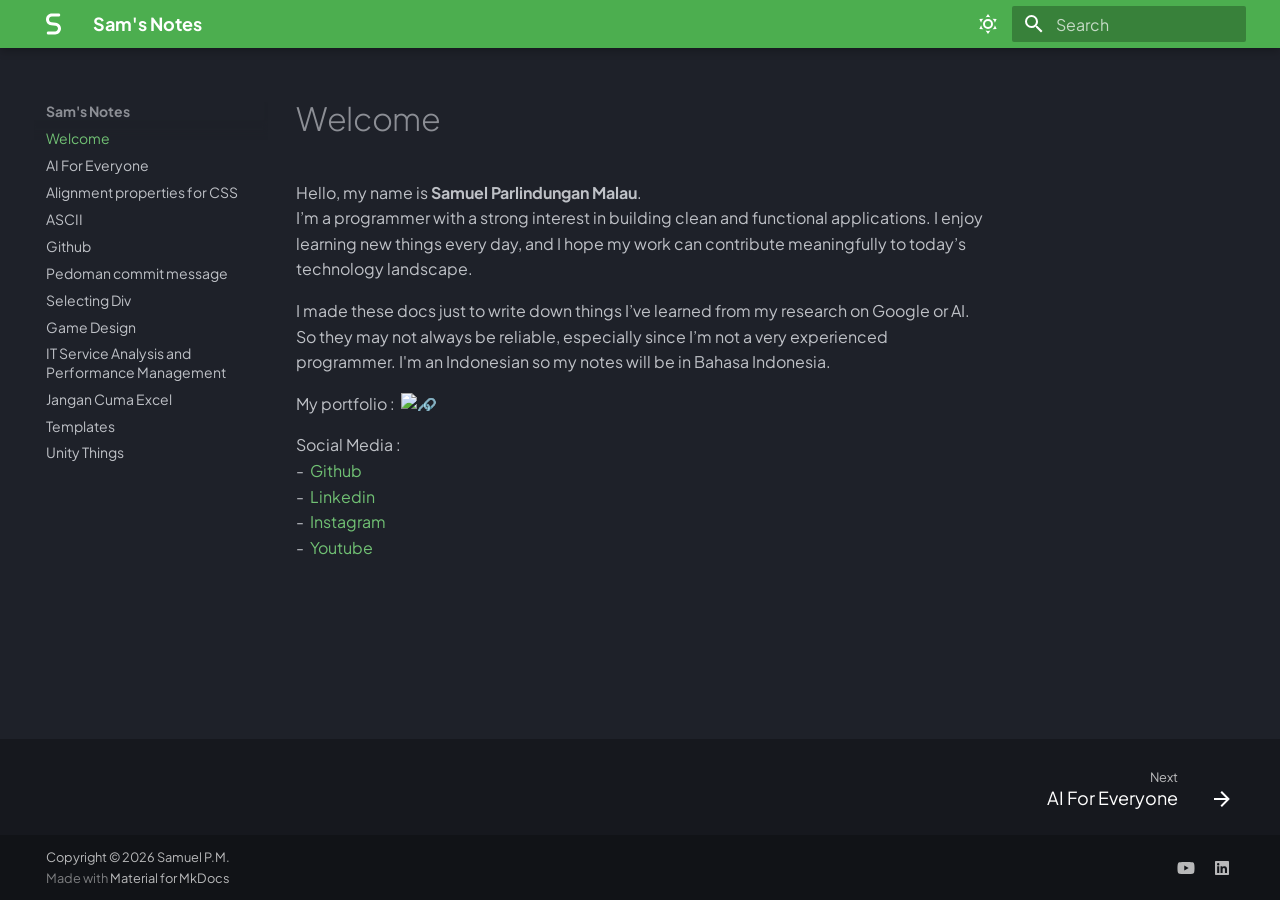
==== commit 2a061feb: "Deployed 7e0f63f with MkDocs version: 1.6.1" ====
--- a/index.html
+++ b/index.html
@@ -9,14 +9,14 @@
       
       
       
-        <link rel="next" href="alignmentcss/">
+        <link rel="next" href="ai/">
       
       
         
       
       
       <link rel="icon" href="assets/logoGrey.png">
-      <meta name="generator" content="mkdocs-1.6.1, mkdocs-material-9.7.1">
+      <meta name="generator" content="mkdocs-1.6.1, mkdocs-material-9.7.7">
     
     
       
@@ -24,7 +24,7 @@
       
     
     
-      <link rel="stylesheet" href="assets/stylesheets/main.484c7ddc.min.css">
+      <link rel="stylesheet" href="assets/stylesheets/main.ec1eaa64.min.css">
       
         
         <link rel="stylesheet" href="assets/stylesheets/palette.ab4e12ef.min.css">
@@ -40,7 +40,7 @@
       
         
         
-        <link rel="preconnect" href="https://fonts.gstatic.com" crossorigin>
+        <link rel="preconnect" href="https://fonts.gstatic.com" crossorigin="">
         <link rel="stylesheet" href="https://fonts.googleapis.com/css?family=Plus+Jakarta+Sans:300,300i,400,400i,700,700i%7CRoboto+Mono:400,400i,700,700i&amp;display=fallback">
         <style>:root{--md-text-font:"Plus Jakarta Sans";--md-code-font:"Roboto Mono"}</style>
       
@@ -134,7 +134,7 @@
     
     <input class="md-option" data-md-color-media="" data-md-color-scheme="slate" data-md-color-primary="green" data-md-color-accent="deep-purple" aria-label="Dark mode" type="radio" name="__palette" id="__palette_0">
     
-      <label class="md-header__button md-icon" title="Dark mode" for="__palette_1" hidden>
+      <label class="md-header__button md-icon" title="Dark mode" for="__palette_1" hidden="">
         <svg xmlns="http://www.w3.org/2000/svg" viewBox="0 0 24 24"><path d="M12 7a5 5 0 0 1 5 5 5 5 0 0 1-5 5 5 5 0 0 1-5-5 5 5 0 0 1 5-5m0 2a3 3 0 0 0-3 3 3 3 0 0 0 3 3 3 3 0 0 0 3-3 3 3 0 0 0-3-3m0-7 2.39 3.42C13.65 5.15 12.84 5 12 5s-1.65.15-2.39.42zM3.34 7l4.16-.35A7.2 7.2 0 0 0 5.94 8.5c-.44.74-.69 1.5-.83 2.29zm.02 10 1.76-3.77a7.131 7.131 0 0 0 2.38 4.14zM20.65 7l-1.77 3.79a7.02 7.02 0 0 0-2.38-4.15zm-.01 10-4.14.36c.59-.51 1.12-1.14 1.54-1.86.42-.73.69-1.5.83-2.29zM12 22l-2.41-3.44c.74.27 1.55.44 2.41.44.82 0 1.63-.17 2.37-.44z"></path></svg>
       </label>
     
@@ -144,7 +144,7 @@
     
     <input class="md-option" data-md-color-media="" data-md-color-scheme="default" data-md-color-primary="blue" data-md-color-accent="deep-orange" aria-label="Light mode" type="radio" name="__palette" id="__palette_1">
     
-      <label class="md-header__button md-icon" title="Light mode" for="__palette_0" hidden>
+      <label class="md-header__button md-icon" title="Light mode" for="__palette_0" hidden="">
         <svg xmlns="http://www.w3.org/2000/svg" viewBox="0 0 24 24"><path d="m17.75 4.09-2.53 1.94.91 3.06-2.63-1.81-2.63 1.81.91-3.06-2.53-1.94L12.44 4l1.06-3 1.06 3zm3.5 6.91-1.64 1.25.59 1.98-1.7-1.17-1.7 1.17.59-1.98L15.75 11l2.06-.05L18.5 9l.69 1.95zm-2.28 4.95c.83-.08 1.72 1.1 1.19 1.85-.32.45-.66.87-1.08 1.27C15.17 23 8.84 23 4.94 19.07c-3.91-3.9-3.91-10.24 0-14.14.4-.4.82-.76 1.27-1.08.75-.53 1.93.36 1.85 1.19-.27 2.86.69 5.83 2.89 8.02a9.96 9.96 0 0 0 8.02 2.89m-1.64 2.02a12.08 12.08 0 0 1-7.8-3.47c-2.17-2.19-3.33-5-3.49-7.82-2.81 3.14-2.7 7.96.31 10.98 3.02 3.01 7.84 3.12 10.98.31"></path></svg>
       </label>
     
@@ -156,6 +156,46 @@
       <script>var palette=__md_get("__palette");if(palette&&palette.color){if("(prefers-color-scheme)"===palette.color.media){var media=matchMedia("(prefers-color-scheme: light)"),input=document.querySelector(media.matches?"[data-md-color-media='(prefers-color-scheme: light)']":"[data-md-color-media='(prefers-color-scheme: dark)']");palette.color.media=input.getAttribute("data-md-color-media"),palette.color.scheme=input.getAttribute("data-md-color-scheme"),palette.color.primary=input.getAttribute("data-md-color-primary"),palette.color.accent=input.getAttribute("data-md-color-accent")}for(var[key,value]of Object.entries(palette.color))document.body.setAttribute("data-md-color-"+key,value)}</script>
     
     
+    
+      
+      
+        <label class="md-header__button md-icon" for="__search">
+          
+          <svg xmlns="http://www.w3.org/2000/svg" viewBox="0 0 24 24"><path d="M9.5 3A6.5 6.5 0 0 1 16 9.5c0 1.61-.59 3.09-1.56 4.23l.27.27h.79l5 5-1.5 1.5-5-5v-.79l-.27-.27A6.52 6.52 0 0 1 9.5 16 6.5 6.5 0 0 1 3 9.5 6.5 6.5 0 0 1 9.5 3m0 2C7 5 5 7 5 9.5S7 14 9.5 14 14 12 14 9.5 12 5 9.5 5"></path></svg>
+        </label>
+        <div class="md-search" data-md-component="search" role="dialog">
+  <label class="md-search__overlay" for="__search"></label>
+  <div class="md-search__inner" role="search">
+    <form class="md-search__form" name="search">
+      <input type="text" class="md-search__input" name="query" aria-label="Search" placeholder="Search" autocapitalize="off" autocorrect="off" autocomplete="off" spellcheck="false" data-md-component="search-query" required="">
+      <label class="md-search__icon md-icon" for="__search">
+        
+        <svg xmlns="http://www.w3.org/2000/svg" viewBox="0 0 24 24"><path d="M9.5 3A6.5 6.5 0 0 1 16 9.5c0 1.61-.59 3.09-1.56 4.23l.27.27h.79l5 5-1.5 1.5-5-5v-.79l-.27-.27A6.52 6.52 0 0 1 9.5 16 6.5 6.5 0 0 1 3 9.5 6.5 6.5 0 0 1 9.5 3m0 2C7 5 5 7 5 9.5S7 14 9.5 14 14 12 14 9.5 12 5 9.5 5"></path></svg>
+        
+        <svg xmlns="http://www.w3.org/2000/svg" viewBox="0 0 24 24"><path d="M20 11v2H8l5.5 5.5-1.42 1.42L4.16 12l7.92-7.92L13.5 5.5 8 11z"></path></svg>
+      </label>
+      <nav class="md-search__options" aria-label="Search">
+        
+        <button type="reset" class="md-search__icon md-icon" title="Clear" aria-label="Clear" tabindex="-1">
+          
+          <svg xmlns="http://www.w3.org/2000/svg" viewBox="0 0 24 24"><path d="M19 6.41 17.59 5 12 10.59 6.41 5 5 6.41 10.59 12 5 17.59 6.41 19 12 13.41 17.59 19 19 17.59 13.41 12z"></path></svg>
+        </button>
+      </nav>
+      
+    </form>
+    <div class="md-search__output">
+      <div class="md-search__scrollwrap" tabindex="0" data-md-scrollfix="">
+        <div class="md-search-result" data-md-component="search-result">
+          <div class="md-search-result__meta">
+            Initializing search
+          </div>
+          <ol class="md-search-result__list" role="presentation"></ol>
+        </div>
+      </div>
+    </div>
+  </div>
+</div>
+      
     
     
   </nav>
@@ -192,7 +232,7 @@
     Sam's Notes
   </label>
   
-  <ul class="md-nav__list" data-md-scrollfix>
+  <ul class="md-nav__list" data-md-scrollfix="">
     
       
       
@@ -238,6 +278,33 @@
   
   
     <li class="md-nav__item">
+      <a href="ai/" class="md-nav__link">
+        
+  
+  
+  <span class="md-ellipsis">
+    
+  
+    AI For Everyone
+  
+
+    
+  </span>
+  
+  
+
+      </a>
+    </li>
+  
+
+    
+      
+      
+  
+  
+  
+  
+    <li class="md-nav__item">
       <a href="alignmentcss/" class="md-nav__link">
         
   
@@ -265,6 +332,60 @@
   
   
     <li class="md-nav__item">
+      <a href="ascii/" class="md-nav__link">
+        
+  
+  
+  <span class="md-ellipsis">
+    
+  
+    ASCII
+  
+
+    
+  </span>
+  
+  
+
+      </a>
+    </li>
+  
+
+    
+      
+      
+  
+  
+  
+  
+    <li class="md-nav__item">
+      <a href="bnewrepo/" class="md-nav__link">
+        
+  
+  
+  <span class="md-ellipsis">
+    
+  
+    Github
+  
+
+    
+  </span>
+  
+  
+
+      </a>
+    </li>
+  
+
+    
+      
+      
+  
+  
+  
+  
+    <li class="md-nav__item">
       <a href="commit-m/" class="md-nav__link">
         
   
@@ -292,14 +413,95 @@
   
   
     <li class="md-nav__item">
-      <a href="newrepo/" class="md-nav__link">
-        
-  
-  
-  <span class="md-ellipsis">
-    
-  
-    Github
+      <a href="divselect/" class="md-nav__link">
+        
+  
+  
+  <span class="md-ellipsis">
+    
+  
+    Selecting Div
+  
+
+    
+  </span>
+  
+  
+
+      </a>
+    </li>
+  
+
+    
+      
+      
+  
+  
+  
+  
+    <li class="md-nav__item">
+      <a href="gamedesign/" class="md-nav__link">
+        
+  
+  
+  <span class="md-ellipsis">
+    
+  
+    Game Design
+  
+
+    
+  </span>
+  
+  
+
+      </a>
+    </li>
+  
+
+    
+      
+      
+  
+  
+  
+  
+    <li class="md-nav__item">
+      <a href="itinfra/" class="md-nav__link">
+        
+  
+  
+  <span class="md-ellipsis">
+    
+  
+    IT Service Analysis and Performance Management
+  
+
+    
+  </span>
+  
+  
+
+      </a>
+    </li>
+  
+
+    
+      
+      
+  
+  
+  
+  
+    <li class="md-nav__item">
+      <a href="supplychain/" class="md-nav__link">
+        
+  
+  
+  <span class="md-ellipsis">
+    
+  
+    Jangan Cuma Excel
   
 
     
@@ -327,6 +529,33 @@
     
   
     Templates
+  
+
+    
+  </span>
+  
+  
+
+      </a>
+    </li>
+  
+
+    
+      
+      
+  
+  
+  
+  
+    <li class="md-nav__item">
+      <a href="unitything/" class="md-nav__link">
+        
+  
+  
+  <span class="md-ellipsis">
+    
+  
+    Unity Things
   
 
     
@@ -414,13 +643,13 @@
         
         
           
-          <a href="alignmentcss/" class="md-footer__link md-footer__link--next" aria-label="Next: Alignment properties for CSS">
+          <a href="ai/" class="md-footer__link md-footer__link--next" aria-label="Next: AI For Everyone">
             <div class="md-footer__title">
               <span class="md-footer__direction">
                 Next
               </span>
               <div class="md-ellipsis">
-                Alignment properties for CSS
+                AI For Everyone
               </div>
             </div>
             <div class="md-footer__button md-icon">
@@ -491,7 +720,7 @@
       <script id="__config" type="application/json">{"annotate": null, "base": ".", "features": ["navigation.footer"], "search": "assets/javascripts/workers/search.2c215733.min.js", "tags": null, "translations": {"clipboard.copied": "Copied to clipboard", "clipboard.copy": "Copy to clipboard", "search.result.more.one": "1 more on this page", "search.result.more.other": "# more on this page", "search.result.none": "No matching documents", "search.result.one": "1 matching document", "search.result.other": "# matching documents", "search.result.placeholder": "Type to start searching", "search.result.term.missing": "Missing", "select.version": "Select version"}, "version": null}</script>
     
     
-      <script src="assets/javascripts/bundle.79ae519e.min.js"></script>
+      <script src="assets/javascripts/bundle.d7400e89.min.js"></script>
       
     
   
--- a/assets/stylesheets/main.ec1eaa64.min.css
+++ b/assets/stylesheets/main.ec1eaa64.min.css
@@ -0,0 +1 @@
+@charset "UTF-8";html{-webkit-text-size-adjust:none;-moz-text-size-adjust:none;text-size-adjust:none;box-sizing:border-box}*,:after,:before{box-sizing:inherit}@media (prefers-reduced-motion){*,:after,:before{transition:none!important}}body{margin:0}a,button,input,label{-webkit-tap-highlight-color:transparent}a{color:inherit;text-decoration:none}hr{border:0;box-sizing:initial;display:block;height:.05rem;overflow:visible;padding:0}small{font-size:80%}sub,sup{line-height:1em}img{border-style:none}table{border-collapse:initial;border-spacing:0}td,th{font-weight:400;vertical-align:top}button{background:#0000;border:0;font-family:inherit;font-size:inherit;margin:0;padding:0}input{border:0;outline:none}:root{--md-primary-fg-color:#4051b5;--md-primary-fg-color--light:#5d6cc0;--md-primary-fg-color--dark:#303fa1;--md-primary-bg-color:#fff;--md-primary-bg-color--light:#ffffffb3;--md-accent-fg-color:#526cfe;--md-accent-fg-color--transparent:#526cfe1a;--md-accent-bg-color:#fff;--md-accent-bg-color--light:#ffffffb3}[data-md-color-scheme=default]{color-scheme:light}[data-md-color-scheme=default] img[src$="#gh-dark-mode-only"],[data-md-color-scheme=default] img[src$="#only-dark"]{display:none}:root,[data-md-color-scheme=default]{--md-hue:225deg;--md-default-fg-color:#000000de;--md-default-fg-color--light:#0000008a;--md-default-fg-color--lighter:#00000052;--md-default-fg-color--lightest:#00000012;--md-default-bg-color:#fff;--md-default-bg-color--light:#ffffffb3;--md-default-bg-color--lighter:#ffffff4d;--md-default-bg-color--lightest:#ffffff1f;--md-code-fg-color:#36464e;--md-code-bg-color:#f5f5f5;--md-code-bg-color--light:#f5f5f5b3;--md-code-bg-color--lighter:#f5f5f54d;--md-code-hl-color:#4287ff;--md-code-hl-color--light:#4287ff1a;--md-code-hl-number-color:#d52a2a;--md-code-hl-special-color:#db1457;--md-code-hl-function-color:#a846b9;--md-code-hl-constant-color:#6e59d9;--md-code-hl-keyword-color:#3f6ec6;--md-code-hl-string-color:#1c7d4d;--md-code-hl-name-color:var(--md-code-fg-color);--md-code-hl-operator-color:var(--md-default-fg-color--light);--md-code-hl-punctuation-color:var(--md-default-fg-color--light);--md-code-hl-comment-color:var(--md-default-fg-color--light);--md-code-hl-generic-color:var(--md-default-fg-color--light);--md-code-hl-variable-color:var(--md-default-fg-color--light);--md-typeset-color:var(--md-default-fg-color);--md-typeset-a-color:var(--md-primary-fg-color);--md-typeset-del-color:#f5503d26;--md-typeset-ins-color:#0bd57026;--md-typeset-kbd-color:#fafafa;--md-typeset-kbd-accent-color:#fff;--md-typeset-kbd-border-color:#b8b8b8;--md-typeset-mark-color:#ffff0080;--md-typeset-table-color:#0000001f;--md-typeset-table-color--light:rgba(0,0,0,.035);--md-admonition-fg-color:var(--md-default-fg-color);--md-admonition-bg-color:var(--md-default-bg-color);--md-warning-fg-color:#000000de;--md-warning-bg-color:#ff9;--md-footer-fg-color:#fff;--md-footer-fg-color--light:#ffffffb3;--md-footer-fg-color--lighter:#ffffff73;--md-footer-bg-color:#000000de;--md-footer-bg-color--dark:#00000052;--md-shadow-z1:0 0.2rem 0.5rem #0000000d,0 0 0.05rem #0000001a;--md-shadow-z2:0 0.2rem 0.5rem #0000001a,0 0 0.05rem #00000040;--md-shadow-z3:0 0.2rem 0.5rem #0003,0 0 0.05rem #00000059}.md-icon svg{fill:currentcolor;display:block;height:1.2rem;width:1.2rem}body{-webkit-font-smoothing:antialiased;-moz-osx-font-smoothing:grayscale;--md-text-font-family:var(--md-text-font,_),-apple-system,BlinkMacSystemFont,Helvetica,Arial,sans-serif;--md-code-font-family:var(--md-code-font,_),SFMono-Regular,Consolas,Menlo,monospace}aside,body,input{font-feature-settings:"kern","liga";color:var(--md-typeset-color);font-family:var(--md-text-font-family)}code,kbd,pre{font-feature-settings:"kern";font-family:var(--md-code-font-family)}:root{--md-typeset-table-sort-icon:url('data:image/svg+xml;charset=utf-8,<svg xmlns="http://www.w3.org/2000/svg" viewBox="0 0 24 24"><path d="m18 21-4-4h3V7h-3l4-4 4 4h-3v10h3M2 19v-2h10v2M2 13v-2h7v2M2 7V5h4v2z"/></svg>');--md-typeset-table-sort-icon--asc:url('data:image/svg+xml;charset=utf-8,<svg xmlns="http://www.w3.org/2000/svg" viewBox="0 0 24 24"><path d="M19 17h3l-4 4-4-4h3V3h2M2 17h10v2H2M6 5v2H2V5m0 6h7v2H2z"/></svg>');--md-typeset-table-sort-icon--desc:url('data:image/svg+xml;charset=utf-8,<svg xmlns="http://www.w3.org/2000/svg" viewBox="0 0 24 24"><path d="M19 7h3l-4-4-4 4h3v14h2M2 17h10v2H2M6 5v2H2V5m0 6h7v2H2z"/></svg>')}.md-typeset{-webkit-print-color-adjust:exact;color-adjust:exact;font-size:.8rem;line-height:1.6;overflow-wrap:break-word}@media print{.md-typeset{font-size:.68rem}}.md-typeset blockquote,.md-typeset dl,.md-typeset figure,.md-typeset ol,.md-typeset pre,.md-typeset ul{margin-bottom:1em;margin-top:1em}.md-typeset h1{color:var(--md-default-fg-color--light);font-size:2em;line-height:1.3;margin:0 0 1.25em}.md-typeset h1,.md-typeset h2{font-weight:300;letter-spacing:-.01em}.md-typeset h2{font-size:1.5625em;line-height:1.4;margin:1.6em 0 .64em}.md-typeset h3{font-size:1.25em;font-weight:400;letter-spacing:-.01em;line-height:1.5;margin:1.6em 0 .8em}.md-typeset h2+h3{margin-top:.8em}.md-typeset h4{font-weight:700;letter-spacing:-.01em;margin:1em 0}.md-typeset h5,.md-typeset h6{color:var(--md-default-fg-color--light);font-size:.8em;font-weight:700;letter-spacing:-.01em;margin:1.25em 0}.md-typeset h5{text-transform:uppercase}.md-typeset h5 code{text-transform:none}.md-typeset hr{border-bottom:.05rem solid var(--md-default-fg-color--lightest);display:flow-root;margin:1.5em 0}.md-typeset a{color:var(--md-typeset-a-color);word-break:break-word}.md-typeset a,.md-typeset a:before{transition:color 125ms}.md-typeset a:focus,.md-typeset a:hover{color:var(--md-accent-fg-color)}.md-typeset a:focus code,.md-typeset a:hover code{background-color:var(--md-accent-fg-color--transparent);color:var(--md-accent-fg-color)}.md-typeset a code{color:var(--md-typeset-a-color)}.md-typeset a.focus-visible{outline-color:var(--md-accent-fg-color);outline-offset:.2rem}.md-typeset code,.md-typeset kbd,.md-typeset pre{color:var(--md-code-fg-color);direction:ltr;font-variant-ligatures:none;transition:background-color 125ms}@media print{.md-typeset code,.md-typeset kbd,.md-typeset pre{white-space:pre-wrap}}.md-typeset code{background-color:var(--md-code-bg-color);border-radius:.1rem;-webkit-box-decoration-break:clone;box-decoration-break:clone;font-size:.85em;padding:0 .2941176471em;transition:color 125ms,background-color 125ms;word-break:break-word}.md-typeset code:not(.focus-visible){-webkit-tap-highlight-color:transparent;outline:none}.md-typeset pre{display:flow-root;line-height:1.4;position:relative}.md-typeset pre>code{-webkit-box-decoration-break:slice;box-decoration-break:slice;box-shadow:none;display:block;margin:0;outline-color:var(--md-accent-fg-color);overflow:auto;padding:.7720588235em 1.1764705882em;scrollbar-color:var(--md-default-fg-color--lighter) #0000;scrollbar-width:thin;touch-action:auto;word-break:normal}.md-typeset pre>code:hover{scrollbar-color:var(--md-accent-fg-color) #0000}.md-typeset pre>code::-webkit-scrollbar{height:.2rem;width:.2rem}.md-typeset pre>code::-webkit-scrollbar-thumb{background-color:var(--md-default-fg-color--lighter)}.md-typeset pre>code::-webkit-scrollbar-thumb:hover{background-color:var(--md-accent-fg-color)}.md-typeset kbd{background-color:var(--md-typeset-kbd-color);border-radius:.1rem;box-shadow:0 .1rem 0 .05rem var(--md-typeset-kbd-border-color),0 .1rem 0 var(--md-typeset-kbd-border-color),0 -.1rem .2rem var(--md-typeset-kbd-accent-color) inset;color:var(--md-default-fg-color);display:inline-block;font-size:.75em;padding:0 .6666666667em;vertical-align:text-top;word-break:break-word}.md-typeset mark{background-color:var(--md-typeset-mark-color);-webkit-box-decoration-break:clone;box-decoration-break:clone;color:inherit;word-break:break-word}.md-typeset abbr{cursor:help;text-decoration:none}.md-typeset [data-preview],.md-typeset abbr{border-bottom:.05rem dotted var(--md-default-fg-color--light)}.md-typeset small{opacity:.75}[dir=ltr] .md-typeset sub,[dir=ltr] .md-typeset sup{margin-left:.078125em}[dir=rtl] .md-typeset sub,[dir=rtl] .md-typeset sup{margin-right:.078125em}[dir=ltr] .md-typeset blockquote{padding-left:.6rem}[dir=rtl] .md-typeset blockquote{padding-right:.6rem}[dir=ltr] .md-typeset blockquote{border-left:.2rem solid var(--md-default-fg-color--lighter)}[dir=rtl] .md-typeset blockquote{border-right:.2rem solid var(--md-default-fg-color--lighter)}.md-typeset blockquote{color:var(--md-default-fg-color--light);margin-left:0;margin-right:0}.md-typeset ul{list-style-type:disc}.md-typeset ul[type]{list-style-type:revert-layer}[dir=ltr] .md-typeset ol,[dir=ltr] .md-typeset ul{margin-left:.625em}[dir=rtl] .md-typeset ol,[dir=rtl] .md-typeset ul{margin-right:.625em}.md-typeset ol,.md-typeset ul{padding:0}.md-typeset ol:not([hidden]),.md-typeset ul:not([hidden]){display:flow-root}.md-typeset ol ol,.md-typeset ul ol{list-style-type:lower-alpha}.md-typeset ol ol ol,.md-typeset ul ol ol{list-style-type:lower-roman}.md-typeset ol ol ol ol,.md-typeset ul ol ol ol{list-style-type:upper-alpha}.md-typeset ol ol ol ol ol,.md-typeset ul ol ol ol ol{list-style-type:upper-roman}.md-typeset ol[type],.md-typeset ul[type]{list-style-type:revert-layer}[dir=ltr] .md-typeset ol li,[dir=ltr] .md-typeset ul li{margin-left:1.25em}[dir=rtl] .md-typeset ol li,[dir=rtl] .md-typeset ul li{margin-right:1.25em}.md-typeset ol li,.md-typeset ul li{margin-bottom:.5em}.md-typeset ol li blockquote,.md-typeset ol li p,.md-typeset ul li blockquote,.md-typeset ul li p{margin:.5em 0}.md-typeset ol li:last-child,.md-typeset ul li:last-child{margin-bottom:0}[dir=ltr] .md-typeset ol li ol,[dir=ltr] .md-typeset ol li ul,[dir=ltr] .md-typeset ul li ol,[dir=ltr] .md-typeset ul li ul{margin-left:.625em}[dir=rtl] .md-typeset ol li ol,[dir=rtl] .md-typeset ol li ul,[dir=rtl] .md-typeset ul li ol,[dir=rtl] .md-typeset ul li ul{margin-right:.625em}.md-typeset ol li ol,.md-typeset ol li ul,.md-typeset ul li ol,.md-typeset ul li ul{margin-bottom:.5em;margin-top:.5em}[dir=ltr] .md-typeset dd{margin-left:1.875em}[dir=rtl] .md-typeset dd{margin-right:1.875em}.md-typeset dd{margin-bottom:1.5em;margin-top:1em}.md-typeset img,.md-typeset svg,.md-typeset video{height:auto;max-width:100%}.md-typeset img[align=left]{margin:1em 1em 1em 0}.md-typeset img[align=right]{margin:1em 0 1em 1em}.md-typeset img[align]:only-child{margin-top:0}.md-typeset figure{display:flow-root;margin:1em auto;max-width:100%;text-align:center;width:fit-content}.md-typeset figure img{display:block;margin:0 auto}.md-typeset figcaption{font-style:italic;margin:1em auto;max-width:24rem}.md-typeset iframe{max-width:100%}.md-typeset table:not([class]){background-color:var(--md-default-bg-color);border:.05rem solid var(--md-typeset-table-color);border-radius:.1rem;display:inline-block;font-size:.64rem;max-width:100%;overflow:auto;touch-action:auto}@media print{.md-typeset table:not([class]){display:table}}.md-typeset table:not([class])+*{margin-top:1.5em}.md-typeset table:not([class]) td>:first-child,.md-typeset table:not([class]) th>:first-child{margin-top:0}.md-typeset table:not([class]) td>:last-child,.md-typeset table:not([class]) th>:last-child{margin-bottom:0}.md-typeset table:not([class]) td:not([align]),.md-typeset table:not([class]) th:not([align]){text-align:left}[dir=rtl] .md-typeset table:not([class]) td:not([align]),[dir=rtl] .md-typeset table:not([class]) th:not([align]){text-align:right}.md-typeset table:not([class]) th{font-weight:700;min-width:5rem;padding:.9375em 1.25em;vertical-align:top}.md-typeset table:not([class]) td{border-top:.05rem solid var(--md-typeset-table-color);padding:.9375em 1.25em;vertical-align:top}.md-typeset table:not([class]) tbody tr{transition:background-color 125ms}.md-typeset table:not([class]) tbody tr:hover{background-color:var(--md-typeset-table-color--light);box-shadow:0 .05rem 0 var(--md-default-bg-color) inset}.md-typeset table:not([class]) a{word-break:normal}.md-typeset table th[role=columnheader]{cursor:pointer}[dir=ltr] .md-typeset table th[role=columnheader]:after{margin-left:.5em}[dir=rtl] .md-typeset table th[role=columnheader]:after{margin-right:.5em}.md-typeset table th[role=columnheader]:after{content:"";display:inline-block;height:1.2em;-webkit-mask-image:var(--md-typeset-table-sort-icon);mask-image:var(--md-typeset-table-sort-icon);-webkit-mask-repeat:no-repeat;mask-repeat:no-repeat;-webkit-mask-size:contain;mask-size:contain;transition:background-color 125ms;vertical-align:text-bottom;width:1.2em}.md-typeset table th[role=columnheader]:hover:after{background-color:var(--md-default-fg-color--lighter)}.md-typeset table th[role=columnheader][aria-sort=ascending]:after{background-color:var(--md-default-fg-color--light);-webkit-mask-image:var(--md-typeset-table-sort-icon--asc);mask-image:var(--md-typeset-table-sort-icon--asc)}.md-typeset table th[role=columnheader][aria-sort=descending]:after{background-color:var(--md-default-fg-color--light);-webkit-mask-image:var(--md-typeset-table-sort-icon--desc);mask-image:var(--md-typeset-table-sort-icon--desc)}.md-typeset__scrollwrap{margin:1em -.8rem;overflow-x:auto;touch-action:auto}.md-typeset__table{display:inline-block;margin-bottom:.5em;padding:0 .8rem}@media print{.md-typeset__table{display:block}}html .md-typeset__table table{display:table;margin:0;overflow:hidden;width:100%}@media screen and (max-width:44.984375em){.md-content__inner>pre{margin:1em -.8rem}.md-content__inner>pre code{border-radius:0}}.md-typeset .md-author{border-radius:100%;display:block;flex-shrink:0;height:1.6rem;overflow:hidden;position:relative;transition:color 125ms,transform 125ms;width:1.6rem}.md-typeset .md-author img{display:block}.md-typeset .md-author--more{background:var(--md-default-fg-color--lightest);color:var(--md-default-fg-color--lighter);font-size:.6rem;font-weight:700;line-height:1.6rem;text-align:center}.md-typeset .md-author--long{height:2.4rem;width:2.4rem}.md-typeset a.md-author{transform:scale(1)}.md-typeset a.md-author img{border-radius:100%;filter:grayscale(100%) opacity(75%);transition:filter 125ms}.md-typeset a.md-author:focus,.md-typeset a.md-author:hover{transform:scale(1.1);z-index:1}.md-typeset a.md-author:focus img,.md-typeset a.md-author:hover img{filter:grayscale(0)}.md-banner{background-color:var(--md-footer-bg-color);color:var(--md-footer-fg-color);overflow:auto}@media print{.md-banner{display:none}}.md-banner--warning{background-color:var(--md-warning-bg-color);color:var(--md-warning-fg-color)}.md-banner__inner{font-size:.7rem;margin:.6rem auto;padding:0 .8rem}[dir=ltr] .md-banner__button{float:right}[dir=rtl] .md-banner__button{float:left}.md-banner__button{color:inherit;cursor:pointer;transition:opacity .25s}.no-js .md-banner__button{display:none}.md-banner__button:hover{opacity:.7}html{font-size:125%;height:100%;overflow-x:hidden}@media screen and (min-width:100em){html{font-size:137.5%}}@media screen and (min-width:125em){html{font-size:150%}}body{background-color:var(--md-default-bg-color);display:flex;flex-direction:column;font-size:.5rem;min-height:100%;position:relative;width:100%}@media print{body{display:block}}@media screen and (max-width:59.984375em){body[data-md-scrolllock]{position:fixed}}.md-grid{margin-left:auto;margin-right:auto;max-width:61rem}.md-container{display:flex;flex-direction:column;flex-grow:1}@media print{.md-container{display:block}}.md-main{flex-grow:1}.md-main__inner{display:flex;height:100%;margin-top:1.5rem}.md-ellipsis{overflow:hidden;text-overflow:ellipsis}.md-toggle{display:none}.md-option{height:0;opacity:0;position:absolute;width:0}.md-option:checked+label:not([hidden]){display:block}.md-option.focus-visible+label{outline-color:var(--md-accent-fg-color);outline-style:auto}.md-skip{background-color:var(--md-default-fg-color);border-radius:.1rem;color:var(--md-default-bg-color);font-size:.64rem;margin:.5rem;opacity:0;outline-color:var(--md-accent-fg-color);padding:.3rem .5rem;position:fixed;transform:translateY(.4rem);z-index:-1}.md-skip:focus{opacity:1;transform:translateY(0);transition:transform .25s cubic-bezier(.4,0,.2,1),opacity 175ms 75ms;z-index:10}@page{margin:25mm}:root{--md-clipboard-icon:url('data:image/svg+xml;charset=utf-8,<svg xmlns="http://www.w3.org/2000/svg" viewBox="0 0 24 24"><path d="M19 21H8V7h11m0-2H8a2 2 0 0 0-2 2v14a2 2 0 0 0 2 2h11a2 2 0 0 0 2-2V7a2 2 0 0 0-2-2m-3-4H4a2 2 0 0 0-2 2v14h2V3h12z"/></svg>')}.md-clipboard{border-radius:.1rem;color:var(--md-default-fg-color--lightest);cursor:pointer;height:1.5em;outline-color:var(--md-accent-fg-color);outline-offset:.1rem;transition:color .25s;width:1.5em;z-index:1}@media print{.md-clipboard{display:none}}.md-clipboard:not(.focus-visible){-webkit-tap-highlight-color:transparent;outline:none}:hover>.md-clipboard{color:var(--md-default-fg-color--light)}.md-clipboard:focus,.md-clipboard:hover{color:var(--md-accent-fg-color)}.md-clipboard:after{background-color:currentcolor;content:"";display:block;height:1.125em;margin:0 auto;-webkit-mask-image:var(--md-clipboard-icon);mask-image:var(--md-clipboard-icon);-webkit-mask-position:center;mask-position:center;-webkit-mask-repeat:no-repeat;mask-repeat:no-repeat;-webkit-mask-size:contain;mask-size:contain;width:1.125em}.md-clipboard--inline{cursor:pointer}.md-clipboard--inline code{transition:color .25s,background-color .25s}.md-clipboard--inline:focus code,.md-clipboard--inline:hover code{background-color:var(--md-accent-fg-color--transparent);color:var(--md-accent-fg-color)}:root{--md-code-select-icon:url('data:image/svg+xml;charset=utf-8,<svg xmlns="http://www.w3.org/2000/svg" viewBox="0 0 24 24"><path d="M19 19h-4v2h4c1.1 0 2-.9 2-2v-4h-2m0-12h-4v2h4v4h2V5c0-1.1-.9-2-2-2M5 5h4V3H5c-1.1 0-2 .9-2 2v4h2m0 6H3v4c0 1.1.9 2 2 2h4v-2H5zm2-4h2v2H7zm4 0h2v2h-2zm4 0h2v2h-2zM7 7h2v2H7zm4 0h2v2h-2zm4 0h2v2h-2zm-8 8h2v2H7zm4 0h2v2h-2zm4 0h2v2h-2z"/></svg>');--md-code-copy-icon:url('data:image/svg+xml;charset=utf-8,<svg xmlns="http://www.w3.org/2000/svg" viewBox="0 0 24 24"><path d="M19 21H8V7h11m0-2H8a2 2 0 0 0-2 2v14a2 2 0 0 0 2 2h11a2 2 0 0 0 2-2V7a2 2 0 0 0-2-2m-3-4H4a2 2 0 0 0-2 2v14h2V3h12z"/></svg>')}.md-typeset .md-code__content{display:grid}.md-code__nav{background-color:var(--md-code-bg-color--lighter);border-radius:.1rem;display:flex;gap:.2rem;padding:.2rem;position:absolute;right:.25em;top:.25em;transition:background-color .25s;z-index:1}:hover>.md-code__nav{background-color:var(--md-code-bg-color--light)}.md-code__button{color:var(--md-default-fg-color--lightest);cursor:pointer;display:block;height:1.5em;outline-color:var(--md-accent-fg-color);outline-offset:.1rem;transition:color .25s;width:1.5em}:hover>*>.md-code__button{color:var(--md-default-fg-color--light)}.md-code__button.focus-visible,.md-code__button:hover{color:var(--md-accent-fg-color)}.md-code__button--active{color:var(--md-default-fg-color)!important}.md-code__button:after{background-color:currentcolor;content:"";display:block;height:1.125em;margin:0 auto;-webkit-mask-position:center;mask-position:center;-webkit-mask-repeat:no-repeat;mask-repeat:no-repeat;-webkit-mask-size:contain;mask-size:contain;width:1.125em}.md-code__button[data-md-type=select]:after{-webkit-mask-image:var(--md-code-select-icon);mask-image:var(--md-code-select-icon)}.md-code__button[data-md-type=copy]:after{-webkit-mask-image:var(--md-code-copy-icon);mask-image:var(--md-code-copy-icon)}@keyframes consent{0%{opacity:0;transform:translateY(100%)}to{opacity:1;transform:translateY(0)}}@keyframes overlay{0%{opacity:0}to{opacity:1}}.md-consent__overlay{animation:overlay .25s both;-webkit-backdrop-filter:blur(.1rem);backdrop-filter:blur(.1rem);background-color:#0000008a;height:100%;opacity:1;position:fixed;top:0;width:100%;z-index:5}.md-consent__inner{animation:consent .5s cubic-bezier(.1,.7,.1,1) both;background-color:var(--md-default-bg-color);border:0;border-radius:.1rem;bottom:0;box-shadow:0 0 .2rem #0000001a,0 .2rem .4rem #0003;max-height:100%;overflow:auto;padding:0;position:fixed;width:100%;z-index:5}.md-consent__form{padding:.8rem}.md-consent__settings{display:none;margin:1em 0}input:checked+.md-consent__settings{display:block}.md-consent__controls{margin-bottom:.8rem}.md-typeset .md-consent__controls .md-button{display:inline}@media screen and (max-width:44.984375em){.md-typeset .md-consent__controls .md-button{display:block;margin-top:.4rem;text-align:center;width:100%}}.md-consent label{cursor:pointer}.md-content{flex-grow:1;min-width:0}.md-content__inner{margin:0 .8rem 1.2rem;padding-top:.6rem}@media screen and (min-width:76.25em){[dir=ltr] .md-sidebar--primary:not([hidden])~.md-content>.md-content__inner{margin-left:1.2rem}[dir=ltr] .md-sidebar--secondary:not([hidden])~.md-content>.md-content__inner,[dir=rtl] .md-sidebar--primary:not([hidden])~.md-content>.md-content__inner{margin-right:1.2rem}[dir=rtl] .md-sidebar--secondary:not([hidden])~.md-content>.md-content__inner{margin-left:1.2rem}}.md-content__inner:before{content:"";display:block;height:.4rem}.md-content__inner>:last-child{margin-bottom:0}[dir=ltr] .md-content__button{float:right}[dir=rtl] .md-content__button{float:left}[dir=ltr] .md-content__button{margin-left:.4rem}[dir=rtl] .md-content__button{margin-right:.4rem}.md-content__button{margin:.4rem 0;padding:0}@media print{.md-content__button{display:none}}.md-typeset .md-content__button{color:var(--md-default-fg-color--lighter)}.md-content__button svg{display:inline;vertical-align:top}[dir=rtl] .md-content__button svg{transform:scaleX(-1)}[dir=ltr] .md-dialog{right:.8rem}[dir=rtl] .md-dialog{left:.8rem}.md-dialog{background-color:var(--md-default-fg-color);border-radius:.1rem;bottom:.8rem;box-shadow:var(--md-shadow-z3);min-width:11.1rem;opacity:0;padding:.4rem .6rem;pointer-events:none;position:fixed;transform:translateY(100%);transition:transform 0ms .4s,opacity .4s;z-index:4}@media print{.md-dialog{display:none}}.md-dialog--active{opacity:1;pointer-events:auto;transform:translateY(0);transition:transform .4s cubic-bezier(.075,.85,.175,1),opacity .4s}.md-dialog__inner{color:var(--md-default-bg-color);font-size:.7rem}.md-feedback{margin:2em 0 1em;text-align:center}.md-feedback fieldset{border:none;margin:0;padding:0}.md-feedback__title{font-weight:700;margin:1em auto}.md-feedback__inner{position:relative}.md-feedback__list{display:flex;flex-wrap:wrap;place-content:baseline center;position:relative}.md-feedback__list:hover .md-icon:not(:disabled){color:var(--md-default-fg-color--lighter)}:disabled .md-feedback__list{min-height:1.8rem}.md-feedback__icon{color:var(--md-default-fg-color--light);cursor:pointer;flex-shrink:0;margin:0 .1rem;transition:color 125ms}.md-feedback__icon:not(:disabled).md-icon:hover{color:var(--md-accent-fg-color)}.md-feedback__icon:disabled{color:var(--md-default-fg-color--lightest);pointer-events:none}.md-feedback__note{opacity:0;position:relative;transform:translateY(.4rem);transition:transform .4s cubic-bezier(.1,.7,.1,1),opacity .15s}.md-feedback__note>*{margin:0 auto;max-width:16rem}:disabled .md-feedback__note{opacity:1;transform:translateY(0)}@media print{.md-feedback{display:none}}.md-footer{background-color:var(--md-footer-bg-color);color:var(--md-footer-fg-color)}@media print{.md-footer{display:none}}.md-footer__inner{justify-content:space-between;overflow:auto;padding:.2rem}.md-footer__inner:not([hidden]){display:flex}.md-footer__link{align-items:end;display:flex;flex-grow:0.01;margin-bottom:.4rem;margin-top:1rem;max-width:100%;outline-color:var(--md-accent-fg-color);overflow:hidden;transition:opacity .25s}.md-footer__link:focus,.md-footer__link:hover{opacity:.7}[dir=rtl] .md-footer__link svg{transform:scaleX(-1)}@media screen and (max-width:44.984375em){.md-footer__link--prev{flex-shrink:0}.md-footer__link--prev .md-footer__title{display:none}}[dir=ltr] .md-footer__link--next{margin-left:auto}[dir=rtl] .md-footer__link--next{margin-right:auto}.md-footer__link--next{text-align:right}[dir=rtl] .md-footer__link--next{text-align:left}.md-footer__title{flex-grow:1;font-size:.9rem;margin-bottom:.7rem;max-width:calc(100% - 2.4rem);padding:0 1rem;white-space:nowrap}.md-footer__button{margin:.2rem;padding:.4rem}.md-footer__direction{font-size:.64rem;opacity:.7}.md-footer-meta{background-color:var(--md-footer-bg-color--dark)}.md-footer-meta__inner{display:flex;flex-wrap:wrap;justify-content:space-between;padding:.2rem}html .md-footer-meta.md-typeset a{color:var(--md-footer-fg-color--light)}html .md-footer-meta.md-typeset a:focus,html .md-footer-meta.md-typeset a:hover{color:var(--md-footer-fg-color)}.md-copyright{color:var(--md-footer-fg-color--lighter);font-size:.64rem;margin:auto .6rem;padding:.4rem 0;width:100%}@media screen and (min-width:45em){.md-copyright{width:auto}}.md-copyright__highlight{color:var(--md-footer-fg-color--light)}.md-social{display:inline-flex;gap:.2rem;margin:0 .4rem;padding:.2rem 0 .6rem}@media screen and (min-width:45em){.md-social{padding:.6rem 0}}.md-social__link{display:inline-block;height:1.6rem;text-align:center;width:1.6rem}.md-social__link:before{line-height:1.9}.md-social__link svg{fill:currentcolor;max-height:.8rem;vertical-align:-25%}.md-typeset .md-button{border:.1rem solid;border-radius:.1rem;color:var(--md-primary-fg-color);cursor:pointer;display:inline-block;font-weight:700;padding:.625em 2em;transition:color 125ms,background-color 125ms,border-color 125ms}.md-typeset .md-button--primary{background-color:var(--md-primary-fg-color);border-color:var(--md-primary-fg-color);color:var(--md-primary-bg-color)}.md-typeset .md-button:focus,.md-typeset .md-button:hover{background-color:var(--md-accent-fg-color);border-color:var(--md-accent-fg-color);color:var(--md-accent-bg-color)}[dir=ltr] .md-typeset .md-input{border-top-left-radius:.1rem}[dir=ltr] .md-typeset .md-input,[dir=rtl] .md-typeset .md-input{border-top-right-radius:.1rem}[dir=rtl] .md-typeset .md-input{border-top-left-radius:.1rem}.md-typeset .md-input{border-bottom:.1rem solid var(--md-default-fg-color--lighter);box-shadow:var(--md-shadow-z1);font-size:.8rem;height:1.8rem;padding:0 .6rem;transition:border .25s,box-shadow .25s}.md-typeset .md-input:focus,.md-typeset .md-input:hover{border-bottom-color:var(--md-accent-fg-color);box-shadow:var(--md-shadow-z2)}.md-typeset .md-input--stretch{width:100%}.md-header{background-color:var(--md-primary-fg-color);box-shadow:0 0 .2rem #0000,0 .2rem .4rem #0000;color:var(--md-primary-bg-color);display:block;left:0;position:sticky;right:0;top:0;z-index:4}@media print{.md-header{display:none}}.md-header[hidden]{transform:translateY(-100%);transition:transform .25s cubic-bezier(.8,0,.6,1),box-shadow .25s}.md-header--shadow{box-shadow:0 0 .2rem #0000001a,0 .2rem .4rem #0003;transition:transform .25s cubic-bezier(.1,.7,.1,1),box-shadow .25s}.md-header__inner{align-items:center;display:flex;padding:0 .2rem}.md-header__button{color:currentcolor;cursor:pointer;margin:.2rem;outline-color:var(--md-accent-fg-color);padding:.4rem;position:relative;transition:opacity .25s;vertical-align:middle;z-index:1}.md-header__button:hover{opacity:.7}.md-header__button:not([hidden]){display:inline-block}.md-header__button:not(.focus-visible){-webkit-tap-highlight-color:transparent;outline:none}.md-header__button.md-logo{margin:.2rem;padding:.4rem}@media screen and (max-width:76.234375em){.md-header__button.md-logo{display:none}}.md-header__button.md-logo img,.md-header__button.md-logo svg{fill:currentcolor;display:block;height:1.2rem;width:auto}@media screen and (min-width:60em){.md-header__button[for=__search]{display:none}}.no-js .md-header__button[for=__search]{display:none}[dir=rtl] .md-header__button[for=__search] svg{transform:scaleX(-1)}@media screen and (min-width:76.25em){.md-header__button[for=__drawer]{display:none}}.md-header__topic{display:flex;max-width:100%;position:absolute;transition:transform .4s cubic-bezier(.1,.7,.1,1),opacity .15s;white-space:nowrap}.md-header__topic+.md-header__topic{opacity:0;pointer-events:none;transform:translateX(1.25rem);transition:transform .4s cubic-bezier(1,.7,.1,.1),opacity .15s;z-index:-1}[dir=rtl] .md-header__topic+.md-header__topic{transform:translateX(-1.25rem)}.md-header__topic:first-child{font-weight:700}[dir=ltr] .md-header__title{margin-left:1rem;margin-right:.4rem}[dir=rtl] .md-header__title{margin-left:.4rem;margin-right:1rem}.md-header__title{flex-grow:1;font-size:.9rem;height:2.4rem;line-height:2.4rem}.md-header__title--active .md-header__topic{opacity:0;pointer-events:none;transform:translateX(-1.25rem);transition:transform .4s cubic-bezier(1,.7,.1,.1),opacity .15s;z-index:-1}[dir=rtl] .md-header__title--active .md-header__topic{transform:translateX(1.25rem)}.md-header__title--active .md-header__topic+.md-header__topic{opacity:1;pointer-events:auto;transform:translateX(0);transition:transform .4s cubic-bezier(.1,.7,.1,1),opacity .15s;z-index:0}.md-header__title>.md-header__ellipsis{height:100%;position:relative;width:100%}.md-header__option{display:flex;flex-shrink:0;max-width:100%;transition:max-width 0ms .25s,opacity .25s .25s;white-space:nowrap}[data-md-toggle=search]:checked~.md-header .md-header__option{max-width:0;opacity:0;transition:max-width 0ms,opacity 0ms}.md-header__option>input{bottom:0}.md-header__source{display:none}@media screen and (min-width:60em){[dir=ltr] .md-header__source{margin-left:1rem}[dir=rtl] .md-header__source{margin-right:1rem}.md-header__source{display:block;max-width:11.7rem;width:11.7rem}}@media screen and (min-width:76.25em){[dir=ltr] .md-header__source{margin-left:1.4rem}[dir=rtl] .md-header__source{margin-right:1.4rem}}.md-meta{color:var(--md-default-fg-color--light);font-size:.7rem;line-height:1.3}.md-meta__list{display:inline-flex;flex-wrap:wrap;list-style:none;margin:0;padding:0}.md-meta__item:not(:last-child):after{content:"·";margin-left:.2rem;margin-right:.2rem}.md-meta__link{color:var(--md-typeset-a-color)}.md-meta__link:focus,.md-meta__link:hover{color:var(--md-accent-fg-color)}.md-draft{background-color:#ff1744;border-radius:.125em;color:#fff;display:inline-block;font-weight:700;padding-left:.5714285714em;padding-right:.5714285714em}:root{--md-nav-icon--prev:url('data:image/svg+xml;charset=utf-8,<svg xmlns="http://www.w3.org/2000/svg" viewBox="0 0 24 24"><path d="M20 11v2H8l5.5 5.5-1.42 1.42L4.16 12l7.92-7.92L13.5 5.5 8 11z"/></svg>');--md-nav-icon--next:url('data:image/svg+xml;charset=utf-8,<svg xmlns="http://www.w3.org/2000/svg" viewBox="0 0 24 24"><path d="M8.59 16.58 13.17 12 8.59 7.41 10 6l6 6-6 6z"/></svg>');--md-toc-icon:url('data:image/svg+xml;charset=utf-8,<svg xmlns="http://www.w3.org/2000/svg" viewBox="0 0 24 24"><path d="M3 9h14V7H3zm0 4h14v-2H3zm0 4h14v-2H3zm16 0h2v-2h-2zm0-10v2h2V7zm0 6h2v-2h-2z"/></svg>')}.md-nav{font-size:.7rem;line-height:1.3}.md-nav__title{color:var(--md-default-fg-color--light);display:block;font-weight:700;overflow:hidden;padding:0 .6rem;text-overflow:ellipsis}.md-nav__title .md-nav__button{display:none}.md-nav__title .md-nav__button img{height:100%;width:auto}.md-nav__title .md-nav__button.md-logo img,.md-nav__title .md-nav__button.md-logo svg{fill:currentcolor;display:block;height:2.4rem;max-width:100%;object-fit:contain;width:auto}.md-nav__list{list-style:none;margin:0;padding:0}.md-nav__link{align-items:flex-start;display:flex;gap:.4rem;margin-top:.625em;scroll-snap-align:start;transition:color 125ms}.md-nav__link--passed,.md-nav__link--passed code{color:var(--md-default-fg-color--light)}.md-nav__item .md-nav__link--active,.md-nav__item .md-nav__link--active code{color:var(--md-typeset-a-color)}.md-nav__link .md-ellipsis{position:relative}.md-nav__link .md-ellipsis code{word-break:normal}[dir=ltr] .md-nav__link .md-icon:last-child{margin-left:auto}[dir=rtl] .md-nav__link .md-icon:last-child{margin-right:auto}.md-nav__link .md-typeset{font-size:.7rem;line-height:1.3}.md-nav__link svg{fill:currentcolor;flex-shrink:0;height:1.3em;position:relative}.md-nav__link[for]:focus,.md-nav__link[for]:hover,.md-nav__link[href]:focus,.md-nav__link[href]:hover{color:var(--md-accent-fg-color);cursor:pointer}.md-nav__link[for]:focus code,.md-nav__link[for]:hover code,.md-nav__link[href]:focus code,.md-nav__link[href]:hover code{background-color:var(--md-accent-fg-color--transparent);color:var(--md-accent-fg-color)}.md-nav__link.focus-visible{outline-color:var(--md-accent-fg-color);outline-offset:.2rem}.md-nav--primary .md-nav__link[for=__toc]{display:none}.md-nav--primary .md-nav__link[for=__toc] .md-icon:after{background-color:currentcolor;display:block;height:100%;-webkit-mask-image:var(--md-toc-icon);mask-image:var(--md-toc-icon);width:100%}.md-nav--primary .md-nav__link[for=__toc]~.md-nav{display:none}.md-nav__container>.md-nav__link{margin-top:0}.md-nav__container>.md-nav__link:first-child{flex-grow:1;min-width:0}.md-nav__icon{flex-shrink:0}.md-nav__source{display:none}@media screen and (max-width:76.234375em){.md-nav--primary,.md-nav--primary .md-nav{background-color:var(--md-default-bg-color);display:flex;flex-direction:column;height:100%;left:0;position:absolute;right:0;top:0;z-index:1}.md-nav--primary .md-nav__item,.md-nav--primary .md-nav__title{font-size:.8rem;line-height:1.5}.md-nav--primary .md-nav__title{background-color:var(--md-default-fg-color--lightest);color:var(--md-default-fg-color--light);cursor:pointer;height:5.6rem;line-height:2.4rem;padding:3rem .8rem .2rem;position:relative;white-space:nowrap}[dir=ltr] .md-nav--primary .md-nav__title .md-nav__icon{left:.4rem}[dir=rtl] .md-nav--primary .md-nav__title .md-nav__icon{right:.4rem}.md-nav--primary .md-nav__title .md-nav__icon{display:block;height:1.2rem;margin:.2rem;position:absolute;top:.4rem;width:1.2rem}.md-nav--primary .md-nav__title .md-nav__icon:after{background-color:currentcolor;content:"";display:block;height:100%;-webkit-mask-image:var(--md-nav-icon--prev);mask-image:var(--md-nav-icon--prev);-webkit-mask-position:center;mask-position:center;-webkit-mask-repeat:no-repeat;mask-repeat:no-repeat;-webkit-mask-size:contain;mask-size:contain;width:100%}.md-nav--primary .md-nav__title~.md-nav__list{background-color:var(--md-default-bg-color);box-shadow:0 .05rem 0 var(--md-default-fg-color--lightest) inset;overflow-y:auto;scroll-snap-type:y mandatory;touch-action:pan-y}.md-nav--primary .md-nav__title~.md-nav__list>:first-child{border-top:0}.md-nav--primary .md-nav__title[for=__drawer]{background-color:var(--md-primary-fg-color);color:var(--md-primary-bg-color);font-weight:700}.md-nav--primary .md-nav__title .md-logo{display:block;left:.2rem;margin:.2rem;padding:.4rem;position:absolute;right:.2rem;top:.2rem}.md-nav--primary .md-nav__list{flex:1}.md-nav--primary .md-nav__item{border-top:.05rem solid var(--md-default-fg-color--lightest)}.md-nav--primary .md-nav__item--active>.md-nav__link{color:var(--md-typeset-a-color)}.md-nav--primary .md-nav__item--active>.md-nav__link:focus,.md-nav--primary .md-nav__item--active>.md-nav__link:hover{color:var(--md-accent-fg-color)}.md-nav--primary .md-nav__link{margin-top:0;padding:.6rem .8rem}.md-nav--primary .md-nav__link svg{margin-top:.1em}.md-nav--primary .md-nav__link>.md-nav__link{padding:0}[dir=ltr] .md-nav--primary .md-nav__link .md-nav__icon{margin-right:-.2rem}[dir=rtl] .md-nav--primary .md-nav__link .md-nav__icon{margin-left:-.2rem}.md-nav--primary .md-nav__link .md-nav__icon{font-size:1.2rem;height:1.2rem;width:1.2rem}.md-nav--primary .md-nav__link .md-nav__icon:after{background-color:currentcolor;content:"";display:block;height:100%;-webkit-mask-image:var(--md-nav-icon--next);mask-image:var(--md-nav-icon--next);-webkit-mask-position:center;mask-position:center;-webkit-mask-repeat:no-repeat;mask-repeat:no-repeat;-webkit-mask-size:contain;mask-size:contain;width:100%}[dir=rtl] .md-nav--primary .md-nav__icon:after{transform:scale(-1)}.md-nav--primary .md-nav--secondary .md-nav{background-color:initial;position:static}[dir=ltr] .md-nav--primary .md-nav--secondary .md-nav .md-nav__link{padding-left:1.4rem}[dir=rtl] .md-nav--primary .md-nav--secondary .md-nav .md-nav__link{padding-right:1.4rem}[dir=ltr] .md-nav--primary .md-nav--secondary .md-nav .md-nav .md-nav__link{padding-left:2rem}[dir=rtl] .md-nav--primary .md-nav--secondary .md-nav .md-nav .md-nav__link{padding-right:2rem}[dir=ltr] .md-nav--primary .md-nav--secondary .md-nav .md-nav .md-nav .md-nav__link{padding-left:2.6rem}[dir=rtl] .md-nav--primary .md-nav--secondary .md-nav .md-nav .md-nav .md-nav__link{padding-right:2.6rem}[dir=ltr] .md-nav--primary .md-nav--secondary .md-nav .md-nav .md-nav .md-nav .md-nav__link{padding-left:3.2rem}[dir=rtl] .md-nav--primary .md-nav--secondary .md-nav .md-nav .md-nav .md-nav .md-nav__link{padding-right:3.2rem}.md-nav--secondary{background-color:initial}.md-nav__toggle~.md-nav{display:flex;opacity:0;transform:translateX(100%);transition:transform .25s cubic-bezier(.8,0,.6,1),opacity 125ms 50ms}[dir=rtl] .md-nav__toggle~.md-nav{transform:translateX(-100%)}.md-nav__toggle:checked~.md-nav{opacity:1;transform:translateX(0);transition:transform .25s cubic-bezier(.4,0,.2,1),opacity 125ms 125ms}.md-nav__toggle:checked~.md-nav>.md-nav__list{backface-visibility:hidden}}@media screen and (max-width:59.984375em){.md-nav--primary .md-nav__link[for=__toc]{display:flex}.md-nav--primary .md-nav__link[for=__toc] .md-icon:after{content:""}.md-nav--primary .md-nav__link[for=__toc]+.md-nav__link{display:none}.md-nav--primary .md-nav__link[for=__toc]~.md-nav{display:flex}.md-nav__source{background-color:var(--md-primary-fg-color--dark);color:var(--md-primary-bg-color);display:block;padding:0 .2rem}}@media screen and (min-width:60em) and (max-width:76.234375em){.md-nav--integrated .md-nav__link[for=__toc]{display:flex}.md-nav--integrated .md-nav__link[for=__toc] .md-icon:after{content:""}.md-nav--integrated .md-nav__link[for=__toc]+.md-nav__link{display:none}.md-nav--integrated .md-nav__link[for=__toc]~.md-nav{display:flex}}@media screen and (min-width:60em){.md-nav{margin-bottom:-.4rem}.md-nav--secondary .md-nav__title{background:var(--md-default-bg-color);box-shadow:0 0 .4rem .4rem var(--md-default-bg-color);position:sticky;top:0;z-index:1}.md-nav--secondary .md-nav__title[for=__toc]{scroll-snap-align:start}.md-nav--secondary .md-nav__title .md-nav__icon{display:none}[dir=ltr] .md-nav--secondary .md-nav__list{padding-left:.6rem}[dir=rtl] .md-nav--secondary .md-nav__list{padding-right:.6rem}.md-nav--secondary .md-nav__list{padding-bottom:.4rem}[dir=ltr] .md-nav--secondary .md-nav__item>.md-nav__link{margin-right:.4rem}[dir=rtl] .md-nav--secondary .md-nav__item>.md-nav__link{margin-left:.4rem}}@media screen and (min-width:76.25em){.md-nav{margin-bottom:-.4rem;transition:max-height .25s cubic-bezier(.86,0,.07,1)}.md-nav--primary .md-nav__title{background:var(--md-default-bg-color);box-shadow:0 0 .4rem .4rem var(--md-default-bg-color);position:sticky;top:0;z-index:1}.md-nav--primary .md-nav__title[for=__drawer]{scroll-snap-align:start}.md-nav--primary .md-nav__title .md-nav__icon{display:none}[dir=ltr] .md-nav--primary .md-nav__list{padding-left:.6rem}[dir=rtl] .md-nav--primary .md-nav__list{padding-right:.6rem}.md-nav--primary .md-nav__list{padding-bottom:.4rem}[dir=ltr] .md-nav--primary .md-nav__item>.md-nav__link{margin-right:.4rem}[dir=rtl] .md-nav--primary .md-nav__item>.md-nav__link{margin-left:.4rem}.md-nav__toggle~.md-nav{display:grid;grid-template-rows:minmax(.4rem,0fr);opacity:0;transition:grid-template-rows .25s cubic-bezier(.86,0,.07,1),opacity .25s,visibility 0ms .25s;visibility:collapse}.md-nav__toggle~.md-nav>.md-nav__list{overflow:hidden}.md-nav__toggle.md-toggle--indeterminate~.md-nav,.md-nav__toggle:checked~.md-nav{grid-template-rows:minmax(.4rem,1fr);opacity:1;transition:grid-template-rows .25s cubic-bezier(.86,0,.07,1),opacity .15s .1s,visibility 0ms;visibility:visible}.md-nav__toggle.md-toggle--indeterminate~.md-nav{transition:none}.md-nav__item--nested>.md-nav>.md-nav__title{display:none}.md-nav__item--section{display:block;margin:1.25em 0}.md-nav__item--section:last-child{margin-bottom:0}.md-nav__item--section>.md-nav__link{font-weight:700}.md-nav__item--section>.md-nav__link[for]{color:var(--md-default-fg-color--light)}.md-nav__item--section>.md-nav__link:not(.md-nav__container){pointer-events:none}.md-nav__item--section>.md-nav__link .md-icon,.md-nav__item--section>.md-nav__link>[for]{display:none}[dir=ltr] .md-nav__item--section>.md-nav{margin-left:-.6rem}[dir=rtl] .md-nav__item--section>.md-nav{margin-right:-.6rem}.md-nav__item--section>.md-nav{display:block;opacity:1;visibility:visible}.md-nav__item--section>.md-nav>.md-nav__list>.md-nav__item{padding:0}.md-nav__icon{border-radius:100%;height:.9rem;transition:background-color .25s;width:.9rem}.md-nav__icon:hover{background-color:var(--md-accent-fg-color--transparent)}.md-nav__icon:after{background-color:currentcolor;border-radius:100%;content:"";display:inline-block;height:100%;-webkit-mask-image:var(--md-nav-icon--next);mask-image:var(--md-nav-icon--next);-webkit-mask-position:center;mask-position:center;-webkit-mask-repeat:no-repeat;mask-repeat:no-repeat;-webkit-mask-size:contain;mask-size:contain;transition:transform .25s;vertical-align:-.1rem;width:100%}[dir=rtl] .md-nav__icon:after{transform:rotate(180deg)}.md-nav__item--nested .md-nav__toggle:checked~.md-nav__link .md-nav__icon:after,.md-nav__item--nested .md-toggle--indeterminate~.md-nav__link .md-nav__icon:after{transform:rotate(90deg)}.md-nav--lifted>.md-nav__list>.md-nav__item,.md-nav--lifted>.md-nav__title{display:none}.md-nav--lifted>.md-nav__list>.md-nav__item--active{display:block}.md-nav--lifted>.md-nav__list>.md-nav__item--active>.md-nav__link{background:var(--md-default-bg-color);box-shadow:0 0 .4rem .4rem var(--md-default-bg-color);margin-top:0;position:sticky;top:0;z-index:1}.md-nav--lifted>.md-nav__list>.md-nav__item--active>.md-nav__link:not(.md-nav__container){pointer-events:none}.md-nav--lifted>.md-nav__list>.md-nav__item--active.md-nav__item--section{margin:0}[dir=ltr] .md-nav--lifted>.md-nav__list>.md-nav__item>.md-nav:not(.md-nav--secondary){margin-left:-.6rem}[dir=rtl] .md-nav--lifted>.md-nav__list>.md-nav__item>.md-nav:not(.md-nav--secondary){margin-right:-.6rem}.md-nav--lifted>.md-nav__list>.md-nav__item>[for]{color:var(--md-default-fg-color--light)}.md-nav--lifted .md-nav[data-md-level="1"]{grid-template-rows:minmax(.4rem,1fr);opacity:1;visibility:visible}[dir=ltr] .md-nav--integrated>.md-nav__list>.md-nav__item--active .md-nav--secondary{border-left:.05rem solid var(--md-primary-fg-color)}[dir=rtl] .md-nav--integrated>.md-nav__list>.md-nav__item--active .md-nav--secondary{border-right:.05rem solid var(--md-primary-fg-color)}.md-nav--integrated>.md-nav__list>.md-nav__item--active .md-nav--secondary{display:block;margin-bottom:1.25em;opacity:1;visibility:visible}.md-nav--integrated>.md-nav__list>.md-nav__item--active .md-nav--secondary>.md-nav__list{overflow:visible;padding-bottom:0}.md-nav--integrated>.md-nav__list>.md-nav__item--active .md-nav--secondary>.md-nav__title{display:none}}.md-pagination{font-size:.8rem;font-weight:700;gap:.4rem}.md-pagination,.md-pagination>*{align-items:center;display:flex;justify-content:center}.md-pagination>*{border-radius:.2rem;height:1.8rem;min-width:1.8rem;text-align:center}.md-pagination__current{background-color:var(--md-default-fg-color--lightest);color:var(--md-default-fg-color--light)}.md-pagination__link{transition:color 125ms,background-color 125ms}.md-pagination__link:focus,.md-pagination__link:hover{background-color:var(--md-accent-fg-color--transparent);color:var(--md-accent-fg-color)}.md-pagination__link:focus svg,.md-pagination__link:hover svg{color:var(--md-accent-fg-color)}.md-pagination__link.focus-visible{outline-color:var(--md-accent-fg-color);outline-offset:.2rem}.md-pagination__link svg{fill:currentcolor;color:var(--md-default-fg-color--lighter);display:block;max-height:100%;width:1.2rem}:root{--md-path-icon:url('data:image/svg+xml;charset=utf-8,<svg xmlns="http://www.w3.org/2000/svg" viewBox="0 0 24 24"><path d="M8.59 16.58 13.17 12 8.59 7.41 10 6l6 6-6 6z"/></svg>')}.md-path{font-size:.7rem;margin:0 .8rem;overflow:auto;padding-top:1.2rem}.md-path:not([hidden]){display:block}@media screen and (min-width:76.25em){.md-path{margin:0 1.2rem}}.md-path__list{align-items:center;display:flex;gap:.2rem;list-style:none;margin:0;padding:0}.md-path__item:not(:first-child){display:inline-flex;gap:.2rem;white-space:nowrap}.md-path__item:not(:first-child):before{background-color:var(--md-default-fg-color--lighter);content:"";display:inline;height:.8rem;-webkit-mask-image:var(--md-path-icon);mask-image:var(--md-path-icon);width:.8rem}.md-path__link{align-items:center;color:var(--md-default-fg-color--light);display:flex}.md-path__link:focus,.md-path__link:hover{color:var(--md-accent-fg-color)}:root{--md-post-pin-icon:url('data:image/svg+xml;charset=utf-8,<svg xmlns="http://www.w3.org/2000/svg" viewBox="0 0 24 24"><path d="M16 12V4h1V2H7v2h1v8l-2 2v2h5.2v6h1.6v-6H18v-2z"/></svg>')}.md-post__back{border-bottom:.05rem solid var(--md-default-fg-color--lightest);margin-bottom:1.2rem;padding-bottom:1.2rem}@media screen and (max-width:76.234375em){.md-post__back{display:none}}[dir=rtl] .md-post__back svg{transform:scaleX(-1)}.md-post__authors{display:flex;flex-direction:column;gap:.6rem;margin:0 .6rem 1.2rem}.md-post .md-post__meta a{transition:color 125ms}.md-post .md-post__meta a:focus,.md-post .md-post__meta a:hover{color:var(--md-accent-fg-color)}.md-post__title{color:var(--md-default-fg-color--light);font-weight:700}.md-post--excerpt{margin-bottom:3.2rem}.md-post--excerpt .md-post__header{align-items:center;display:flex;gap:.6rem;min-height:1.6rem}.md-post--excerpt .md-post__authors{align-items:center;display:inline-flex;flex-direction:row;gap:.2rem;margin:0;min-height:2.4rem}[dir=ltr] .md-post--excerpt .md-post__meta .md-meta__list{margin-right:.4rem}[dir=rtl] .md-post--excerpt .md-post__meta .md-meta__list{margin-left:.4rem}.md-post--excerpt .md-post__content>:first-child{--md-scroll-margin:6rem;margin-top:0}.md-post>.md-nav--secondary{margin:1em 0}.md-pin{background:var(--md-default-fg-color--lightest);border-radius:1rem;margin-top:-.05rem;padding:.2rem}.md-pin:after{background-color:currentcolor;content:"";display:block;height:.6rem;margin:0 auto;-webkit-mask-image:var(--md-post-pin-icon);mask-image:var(--md-post-pin-icon);-webkit-mask-position:center;mask-position:center;-webkit-mask-repeat:no-repeat;mask-repeat:no-repeat;-webkit-mask-size:contain;mask-size:contain;width:.6rem}.md-profile{align-items:center;display:flex;font-size:.7rem;gap:.6rem;line-height:1.4;width:100%}.md-profile__description{flex-grow:1}.md-content--post{display:flex}@media screen and (max-width:76.234375em){.md-content--post{flex-flow:column-reverse}}.md-content--post>.md-content__inner{flex-grow:1;min-width:0}@media screen and (min-width:76.25em){[dir=ltr] .md-content--post>.md-content__inner{margin-left:1.2rem}[dir=rtl] .md-content--post>.md-content__inner{margin-right:1.2rem}}@media screen and (max-width:76.234375em){.md-sidebar.md-sidebar--post{padding:0;position:static;width:100%}.md-sidebar.md-sidebar--post .md-sidebar__scrollwrap{overflow:visible}.md-sidebar.md-sidebar--post .md-sidebar__inner{padding:0}.md-sidebar.md-sidebar--post .md-post__meta{margin-left:.6rem;margin-right:.6rem}.md-sidebar.md-sidebar--post .md-nav__item{border:none;display:inline}.md-sidebar.md-sidebar--post .md-nav__list{display:inline-flex;flex-wrap:wrap;gap:.6rem;padding-bottom:.6rem;padding-top:.6rem}.md-sidebar.md-sidebar--post .md-nav__link{padding:0}.md-sidebar.md-sidebar--post .md-nav{height:auto;margin-bottom:0;position:static}}:root{--md-progress-value:0;--md-progress-delay:400ms}.md-progress{background:var(--md-primary-bg-color);height:.075rem;opacity:min(clamp(0,var(--md-progress-value),1),clamp(0,100 - var(--md-progress-value),1));position:fixed;top:0;transform:scaleX(calc(var(--md-progress-value)*1%));transform-origin:left;transition:transform .5s cubic-bezier(.19,1,.22,1),opacity .25s var(--md-progress-delay);width:100%;z-index:4}:root{--md-search-result-icon:url('data:image/svg+xml;charset=utf-8,<svg xmlns="http://www.w3.org/2000/svg" viewBox="0 0 24 24"><path d="M14 2H6a2 2 0 0 0-2 2v16a2 2 0 0 0 2 2h7c-.41-.25-.8-.56-1.14-.9-.33-.33-.61-.7-.86-1.1H6V4h7v5h5v1.18c.71.16 1.39.43 2 .82V8zm6.31 16.9c1.33-2.11.69-4.9-1.4-6.22-2.11-1.33-4.91-.68-6.22 1.4-1.34 2.11-.69 4.89 1.4 6.22 1.46.93 3.32.93 4.79.02L22 23.39 23.39 22zm-3.81.1a2.5 2.5 0 0 1-2.5-2.5 2.5 2.5 0 0 1 2.5-2.5 2.5 2.5 0 0 1 2.5 2.5 2.5 2.5 0 0 1-2.5 2.5"/></svg>')}.md-search{position:relative}@media screen and (min-width:60em){.md-search{padding:.2rem 0}}.no-js .md-search{display:none}.md-search__overlay{opacity:0;z-index:1}@media screen and (max-width:59.984375em){[dir=ltr] .md-search__overlay{left:-2.2rem}[dir=rtl] .md-search__overlay{right:-2.2rem}.md-search__overlay{background-color:var(--md-default-bg-color);border-radius:1rem;height:2rem;overflow:hidden;pointer-events:none;position:absolute;top:-1rem;transform-origin:center;transition:transform .3s .1s,opacity .2s .2s;width:2rem}[data-md-toggle=search]:checked~.md-header .md-search__overlay{opacity:1;transition:transform .4s,opacity .1s}}@media screen and (min-width:60em){[dir=ltr] .md-search__overlay{left:0}[dir=rtl] .md-search__overlay{right:0}.md-search__overlay{background-color:#0000008a;cursor:pointer;height:0;position:fixed;top:0;transition:width 0ms .25s,height 0ms .25s,opacity .25s;width:0}[data-md-toggle=search]:checked~.md-header .md-search__overlay{height:200vh;opacity:1;transition:width 0ms,height 0ms,opacity .25s;width:100%}}@media screen and (max-width:29.984375em){[data-md-toggle=search]:checked~.md-header .md-search__overlay{transform:scale(45)}}@media screen and (min-width:30em) and (max-width:44.984375em){[data-md-toggle=search]:checked~.md-header .md-search__overlay{transform:scale(60)}}@media screen and (min-width:45em) and (max-width:59.984375em){[data-md-toggle=search]:checked~.md-header .md-search__overlay{transform:scale(75)}}.md-search__inner{backface-visibility:hidden}@media screen and (max-width:59.984375em){[dir=ltr] .md-search__inner{left:0}[dir=rtl] .md-search__inner{right:0}.md-search__inner{height:0;opacity:0;overflow:hidden;position:fixed;top:0;transform:translateX(5%);transition:width 0ms .3s,height 0ms .3s,transform .15s cubic-bezier(.4,0,.2,1) .15s,opacity .15s .15s;width:0;z-index:2}[dir=rtl] .md-search__inner{transform:translateX(-5%)}[data-md-toggle=search]:checked~.md-header .md-search__inner{height:100%;opacity:1;transform:translateX(0);transition:width 0ms 0ms,height 0ms 0ms,transform .15s cubic-bezier(.1,.7,.1,1) .15s,opacity .15s .15s;width:100%}}@media screen and (min-width:60em){[dir=ltr] .md-search__inner{float:right}[dir=rtl] .md-search__inner{float:left}.md-search__inner{padding:.1rem 0;position:relative;transition:width .25s cubic-bezier(.1,.7,.1,1);width:11.7rem}}@media screen and (min-width:60em) and (max-width:76.234375em){[data-md-toggle=search]:checked~.md-header .md-search__inner{width:23.4rem}}@media screen and (min-width:76.25em){[data-md-toggle=search]:checked~.md-header .md-search__inner{width:34.4rem}}.md-search__form{background-color:var(--md-default-bg-color);box-shadow:0 0 .6rem #0000;height:2.4rem;position:relative;transition:color .25s,background-color .25s;z-index:2}@media screen and (min-width:60em){.md-search__form{background-color:#00000042;border-radius:.1rem;height:1.8rem}.md-search__form:hover{background-color:#ffffff1f}}[data-md-toggle=search]:checked~.md-header .md-search__form{background-color:var(--md-default-bg-color);border-radius:.1rem .1rem 0 0;box-shadow:0 0 .6rem #00000012;color:var(--md-default-fg-color)}[dir=ltr] .md-search__input{padding-left:3.6rem;padding-right:2.2rem}[dir=rtl] .md-search__input{padding-left:2.2rem;padding-right:3.6rem}.md-search__input{background:#0000;font-size:.9rem;height:100%;position:relative;text-overflow:ellipsis;width:100%;z-index:2}.md-search__input::placeholder{transition:color .25s}.md-search__input::placeholder,.md-search__input~.md-search__icon{color:var(--md-default-fg-color--light)}.md-search__input::-ms-clear{display:none}@media screen and (max-width:59.984375em){.md-search__input{font-size:.9rem;height:2.4rem;width:100%}}@media screen and (min-width:60em){[dir=ltr] .md-search__input{padding-left:2.2rem}[dir=rtl] .md-search__input{padding-right:2.2rem}.md-search__input{color:inherit;font-size:.8rem}.md-search__input::placeholder{color:var(--md-primary-bg-color--light)}.md-search__input+.md-search__icon{color:var(--md-primary-bg-color)}[data-md-toggle=search]:checked~.md-header .md-search__input{text-overflow:clip}[data-md-toggle=search]:checked~.md-header .md-search__input+.md-search__icon{color:var(--md-default-fg-color--light)}[data-md-toggle=search]:checked~.md-header .md-search__input::placeholder{color:#0000}}.md-search__icon{cursor:pointer;display:inline-block;height:1.2rem;transition:color .25s,opacity .25s;width:1.2rem}.md-search__icon:hover{opacity:.7}[dir=ltr] .md-search__icon[for=__search]{left:.5rem}[dir=rtl] .md-search__icon[for=__search]{right:.5rem}.md-search__icon[for=__search]{position:absolute;top:.3rem;z-index:2}[dir=rtl] .md-search__icon[for=__search] svg{transform:scaleX(-1)}@media screen and (max-width:59.984375em){[dir=ltr] .md-search__icon[for=__search]{left:.8rem}[dir=rtl] .md-search__icon[for=__search]{right:.8rem}.md-search__icon[for=__search]{top:.6rem}.md-search__icon[for=__search] svg:first-child{display:none}}@media screen and (min-width:60em){.md-search__icon[for=__search]{pointer-events:none}.md-search__icon[for=__search] svg:last-child{display:none}}[dir=ltr] .md-search__options{right:.5rem}[dir=rtl] .md-search__options{left:.5rem}.md-search__options{pointer-events:none;position:absolute;top:.3rem;z-index:2}@media screen and (max-width:59.984375em){[dir=ltr] .md-search__options{right:.8rem}[dir=rtl] .md-search__options{left:.8rem}.md-search__options{top:.6rem}}[dir=ltr] .md-search__options>.md-icon{margin-left:.2rem}[dir=rtl] .md-search__options>.md-icon{margin-right:.2rem}.md-search__options>.md-icon{color:var(--md-default-fg-color--light);opacity:0;transform:scale(.75);transition:transform .15s cubic-bezier(.1,.7,.1,1),opacity .15s}.md-search__options>.md-icon:not(.focus-visible){-webkit-tap-highlight-color:transparent;outline:none}[data-md-toggle=search]:checked~.md-header .md-search__input:valid~.md-search__options>.md-icon{opacity:1;pointer-events:auto;transform:scale(1)}[data-md-toggle=search]:checked~.md-header .md-search__input:valid~.md-search__options>.md-icon:hover{opacity:.7}[dir=ltr] .md-search__suggest{padding-left:3.6rem;padding-right:2.2rem}[dir=rtl] .md-search__suggest{padding-left:2.2rem;padding-right:3.6rem}.md-search__suggest{align-items:center;color:var(--md-default-fg-color--lighter);display:flex;font-size:.9rem;height:100%;opacity:0;position:absolute;top:0;transition:opacity 50ms;white-space:pre;width:100%}@media screen and (min-width:60em){[dir=ltr] .md-search__suggest{padding-left:2.2rem}[dir=rtl] .md-search__suggest{padding-right:2.2rem}.md-search__suggest{font-size:.8rem}}[data-md-toggle=search]:checked~.md-header .md-search__suggest{opacity:1;transition:opacity .3s .1s}[dir=ltr] .md-search__output{border-bottom-left-radius:.1rem}[dir=ltr] .md-search__output,[dir=rtl] .md-search__output{border-bottom-right-radius:.1rem}[dir=rtl] .md-search__output{border-bottom-left-radius:.1rem}.md-search__output{overflow:hidden;position:absolute;width:100%;z-index:1}@media screen and (max-width:59.984375em){.md-search__output{bottom:0;top:2.4rem}}@media screen and (min-width:60em){.md-search__output{opacity:0;top:1.9rem;transition:opacity .4s}[data-md-toggle=search]:checked~.md-header .md-search__output{box-shadow:var(--md-shadow-z3);opacity:1}}.md-search__scrollwrap{backface-visibility:hidden;background-color:var(--md-default-bg-color);height:100%;overflow-y:auto;touch-action:pan-y}@media (-webkit-max-device-pixel-ratio:1),(max-resolution:1dppx){.md-search__scrollwrap{transform:translateZ(0)}}@media screen and (min-width:60em) and (max-width:76.234375em){.md-search__scrollwrap{width:23.4rem}}@media screen and (min-width:76.25em){.md-search__scrollwrap{width:34.4rem}}@media screen and (min-width:60em){.md-search__scrollwrap{max-height:0;scrollbar-color:var(--md-default-fg-color--lighter) #0000;scrollbar-width:thin}[data-md-toggle=search]:checked~.md-header .md-search__scrollwrap{max-height:75vh}.md-search__scrollwrap:hover{scrollbar-color:var(--md-accent-fg-color) #0000}.md-search__scrollwrap::-webkit-scrollbar{height:.2rem;width:.2rem}.md-search__scrollwrap::-webkit-scrollbar-thumb{background-color:var(--md-default-fg-color--lighter)}.md-search__scrollwrap::-webkit-scrollbar-thumb:hover{background-color:var(--md-accent-fg-color)}}.md-search-result{color:var(--md-default-fg-color);word-break:break-word}.md-search-result__meta{background-color:var(--md-default-fg-color--lightest);color:var(--md-default-fg-color--light);font-size:.64rem;line-height:1.8rem;padding:0 .8rem;scroll-snap-align:start}@media screen and (min-width:60em){[dir=ltr] .md-search-result__meta{padding-left:2.2rem}[dir=rtl] .md-search-result__meta{padding-right:2.2rem}}.md-search-result__list{list-style:none;margin:0;padding:0;-webkit-user-select:none;user-select:none}.md-search-result__item{box-shadow:0 -.05rem var(--md-default-fg-color--lightest)}.md-search-result__item:first-child{box-shadow:none}.md-search-result__link{display:block;outline:none;scroll-snap-align:start;transition:background-color .25s}.md-search-result__link:focus,.md-search-result__link:hover{background-color:var(--md-accent-fg-color--transparent)}.md-search-result__link:last-child p:last-child{margin-bottom:.6rem}.md-search-result__more>summary{cursor:pointer;display:block;outline:none;position:sticky;scroll-snap-align:start;top:0;z-index:1}.md-search-result__more>summary::marker{display:none}.md-search-result__more>summary::-webkit-details-marker{display:none}.md-search-result__more>summary>div{color:var(--md-typeset-a-color);font-size:.64rem;padding:.75em .8rem;transition:color .25s,background-color .25s}@media screen and (min-width:60em){[dir=ltr] .md-search-result__more>summary>div{padding-left:2.2rem}[dir=rtl] .md-search-result__more>summary>div{padding-right:2.2rem}}.md-search-result__more>summary:focus>div,.md-search-result__more>summary:hover>div{background-color:var(--md-accent-fg-color--transparent);color:var(--md-accent-fg-color)}.md-search-result__more[open]>summary{background-color:var(--md-default-bg-color)}.md-search-result__article{overflow:hidden;padding:0 .8rem;position:relative}@media screen and (min-width:60em){[dir=ltr] .md-search-result__article{padding-left:2.2rem}[dir=rtl] .md-search-result__article{padding-right:2.2rem}}[dir=ltr] .md-search-result__icon{left:0}[dir=rtl] .md-search-result__icon{right:0}.md-search-result__icon{color:var(--md-default-fg-color--light);height:1.2rem;margin:.5rem;position:absolute;width:1.2rem}@media screen and (max-width:59.984375em){.md-search-result__icon{display:none}}.md-search-result__icon:after{background-color:currentcolor;content:"";display:inline-block;height:100%;-webkit-mask-image:var(--md-search-result-icon);mask-image:var(--md-search-result-icon);-webkit-mask-position:center;mask-position:center;-webkit-mask-repeat:no-repeat;mask-repeat:no-repeat;-webkit-mask-size:contain;mask-size:contain;width:100%}[dir=rtl] .md-search-result__icon:after{transform:scaleX(-1)}.md-search-result .md-typeset{color:var(--md-default-fg-color--light);font-size:.64rem;line-height:1.6}.md-search-result .md-typeset h1{color:var(--md-default-fg-color);font-size:.8rem;font-weight:400;line-height:1.4;margin:.55rem 0}.md-search-result .md-typeset h1 mark{text-decoration:none}.md-search-result .md-typeset h2{color:var(--md-default-fg-color);font-size:.64rem;font-weight:700;line-height:1.6;margin:.5em 0}.md-search-result .md-typeset h2 mark{text-decoration:none}.md-search-result__terms{color:var(--md-default-fg-color);display:block;font-size:.64rem;font-style:italic;margin:.5em 0}.md-search-result mark{background-color:initial;color:var(--md-accent-fg-color);text-decoration:underline}.md-select{position:relative;z-index:1}.md-select__inner{background-color:var(--md-default-bg-color);border-radius:.1rem;box-shadow:var(--md-shadow-z2);color:var(--md-default-fg-color);left:50%;margin-top:.2rem;max-height:0;opacity:0;position:absolute;top:calc(100% - .2rem);transform:translate3d(-50%,.3rem,0);transition:transform .25s 375ms,opacity .25s .25s,max-height 0ms .5s}.md-select:focus-within .md-select__inner,.md-select:hover .md-select__inner{max-height:10rem;opacity:1;transform:translate3d(-50%,0,0);transition:transform .25s cubic-bezier(.1,.7,.1,1),opacity .25s,max-height 0ms}.md-select__inner:after{border-bottom:.2rem solid #0000;border-bottom-color:var(--md-default-bg-color);border-left:.2rem solid #0000;border-right:.2rem solid #0000;border-top:0;content:"";height:0;left:50%;margin-left:-.2rem;margin-top:-.2rem;position:absolute;top:0;width:0}.md-select__list{border-radius:.1rem;font-size:.8rem;list-style-type:none;margin:0;max-height:inherit;overflow:auto;padding:0}.md-select__item{line-height:1.8rem}[dir=ltr] .md-select__link{padding-left:.6rem;padding-right:1.2rem}[dir=rtl] .md-select__link{padding-left:1.2rem;padding-right:.6rem}.md-select__link{cursor:pointer;display:block;outline:none;scroll-snap-align:start;transition:background-color .25s,color .25s;width:100%}.md-select__link:focus,.md-select__link:hover{color:var(--md-accent-fg-color)}.md-select__link:focus{background-color:var(--md-default-fg-color--lightest)}.md-sidebar{align-self:flex-start;flex-shrink:0;padding:1.2rem 0;position:sticky;top:2.4rem;width:12.1rem}@media print{.md-sidebar{display:none}}@media screen and (max-width:76.234375em){[dir=ltr] .md-sidebar--primary{left:-12.1rem}[dir=rtl] .md-sidebar--primary{right:-12.1rem}.md-sidebar--primary{background-color:var(--md-default-bg-color);display:block;height:100%;position:fixed;top:0;transform:translateX(0);transition:transform .25s cubic-bezier(.4,0,.2,1),box-shadow .25s;width:12.1rem;z-index:5}[data-md-toggle=drawer]:checked~.md-container .md-sidebar--primary{box-shadow:var(--md-shadow-z3);transform:translateX(12.1rem)}[dir=rtl] [data-md-toggle=drawer]:checked~.md-container .md-sidebar--primary{transform:translateX(-12.1rem)}.md-sidebar--primary .md-sidebar__scrollwrap{bottom:0;left:0;margin:0;overflow:hidden;position:absolute;right:0;scroll-snap-type:none;top:0}}@media screen and (min-width:76.25em){.md-sidebar{height:0}.no-js .md-sidebar{height:auto}.md-header--lifted~.md-container .md-sidebar{top:4.8rem}}.md-sidebar--secondary{display:none;order:2}@media screen and (min-width:60em){.md-sidebar--secondary{height:0}.no-js .md-sidebar--secondary{height:auto}.md-sidebar--secondary:not([hidden]){display:block}.md-sidebar--secondary .md-sidebar__scrollwrap{touch-action:pan-y}}.md-sidebar__scrollwrap{backface-visibility:hidden;margin:0 .2rem;overflow-y:auto;scrollbar-color:var(--md-default-fg-color--lighter) #0000}@media screen and (min-width:60em){.md-sidebar__scrollwrap{scrollbar-gutter:stable;scrollbar-width:thin}}.md-sidebar__scrollwrap::-webkit-scrollbar{height:.2rem;width:.2rem}.md-sidebar__scrollwrap:focus-within,.md-sidebar__scrollwrap:hover{scrollbar-color:var(--md-accent-fg-color) #0000}.md-sidebar__scrollwrap:focus-within::-webkit-scrollbar-thumb,.md-sidebar__scrollwrap:hover::-webkit-scrollbar-thumb{background-color:var(--md-default-fg-color--lighter)}.md-sidebar__scrollwrap:focus-within::-webkit-scrollbar-thumb:hover,.md-sidebar__scrollwrap:hover::-webkit-scrollbar-thumb:hover{background-color:var(--md-accent-fg-color)}@supports selector(::-webkit-scrollbar){.md-sidebar__scrollwrap{scrollbar-gutter:auto}[dir=ltr] .md-sidebar__inner{padding-right:calc(100% - 11.5rem)}[dir=rtl] .md-sidebar__inner{padding-left:calc(100% - 11.5rem)}}@media screen and (max-width:76.234375em){.md-overlay{background-color:#0000008a;height:0;opacity:0;position:fixed;top:0;transition:width 0ms .25s,height 0ms .25s,opacity .25s;width:0;z-index:5}[data-md-toggle=drawer]:checked~.md-overlay{height:100%;opacity:1;transition:width 0ms,height 0ms,opacity .25s;width:100%}}@keyframes facts{0%{height:0}to{height:.65rem}}@keyframes fact{0%{opacity:0;transform:translateY(100%)}50%{opacity:0}to{opacity:1;transform:translateY(0)}}:root{--md-source-forks-icon:url('data:image/svg+xml;charset=utf-8,<svg xmlns="http://www.w3.org/2000/svg" viewBox="0 0 16 16"><path d="M5 5.372v.878c0 .414.336.75.75.75h4.5a.75.75 0 0 0 .75-.75v-.878a2.25 2.25 0 1 1 1.5 0v.878a2.25 2.25 0 0 1-2.25 2.25h-1.5v2.128a2.251 2.251 0 1 1-1.5 0V8.5h-1.5A2.25 2.25 0 0 1 3.5 6.25v-.878a2.25 2.25 0 1 1 1.5 0M5 3.25a.75.75 0 1 0-1.5 0 .75.75 0 0 0 1.5 0m6.75.75a.75.75 0 1 0 0-1.5.75.75 0 0 0 0 1.5m-3 8.75a.75.75 0 1 0-1.5 0 .75.75 0 0 0 1.5 0"/></svg>');--md-source-repositories-icon:url('data:image/svg+xml;charset=utf-8,<svg xmlns="http://www.w3.org/2000/svg" viewBox="0 0 16 16"><path d="M2 2.5A2.5 2.5 0 0 1 4.5 0h8.75a.75.75 0 0 1 .75.75v12.5a.75.75 0 0 1-.75.75h-2.5a.75.75 0 0 1 0-1.5h1.75v-2h-8a1 1 0 0 0-.714 1.7.75.75 0 1 1-1.072 1.05A2.5 2.5 0 0 1 2 11.5Zm10.5-1h-8a1 1 0 0 0-1 1v6.708A2.5 2.5 0 0 1 4.5 9h8ZM5 12.25a.25.25 0 0 1 .25-.25h3.5a.25.25 0 0 1 .25.25v3.25a.25.25 0 0 1-.4.2l-1.45-1.087a.25.25 0 0 0-.3 0L5.4 15.7a.25.25 0 0 1-.4-.2Z"/></svg>');--md-source-stars-icon:url('data:image/svg+xml;charset=utf-8,<svg xmlns="http://www.w3.org/2000/svg" viewBox="0 0 16 16"><path d="M8 .25a.75.75 0 0 1 .673.418l1.882 3.815 4.21.612a.75.75 0 0 1 .416 1.279l-3.046 2.97.719 4.192a.751.751 0 0 1-1.088.791L8 12.347l-3.766 1.98a.75.75 0 0 1-1.088-.79l.72-4.194L.818 6.374a.75.75 0 0 1 .416-1.28l4.21-.611L7.327.668A.75.75 0 0 1 8 .25m0 2.445L6.615 5.5a.75.75 0 0 1-.564.41l-3.097.45 2.24 2.184a.75.75 0 0 1 .216.664l-.528 3.084 2.769-1.456a.75.75 0 0 1 .698 0l2.77 1.456-.53-3.084a.75.75 0 0 1 .216-.664l2.24-2.183-3.096-.45a.75.75 0 0 1-.564-.41z"/></svg>');--md-source-version-icon:url('data:image/svg+xml;charset=utf-8,<svg xmlns="http://www.w3.org/2000/svg" viewBox="0 0 16 16"><path d="M1 7.775V2.75C1 1.784 1.784 1 2.75 1h5.025c.464 0 .91.184 1.238.513l6.25 6.25a1.75 1.75 0 0 1 0 2.474l-5.026 5.026a1.75 1.75 0 0 1-2.474 0l-6.25-6.25A1.75 1.75 0 0 1 1 7.775m1.5 0c0 .066.026.13.073.177l6.25 6.25a.25.25 0 0 0 .354 0l5.025-5.025a.25.25 0 0 0 0-.354l-6.25-6.25a.25.25 0 0 0-.177-.073H2.75a.25.25 0 0 0-.25.25ZM6 5a1 1 0 1 1 0 2 1 1 0 0 1 0-2"/></svg>')}.md-source{backface-visibility:hidden;display:block;font-size:.65rem;line-height:1.2;outline-color:var(--md-accent-fg-color);transition:opacity .25s;white-space:nowrap}.md-source:hover{opacity:.7}.md-source__icon{display:inline-block;height:2.4rem;vertical-align:middle;width:2rem}[dir=ltr] .md-source__icon svg{margin-left:.6rem}[dir=rtl] .md-source__icon svg{margin-right:.6rem}.md-source__icon svg{margin-top:.6rem}[dir=ltr] .md-source__icon+.md-source__repository{padding-left:2rem}[dir=rtl] .md-source__icon+.md-source__repository{padding-right:2rem}[dir=ltr] .md-source__icon+.md-source__repository{margin-left:-2rem}[dir=rtl] .md-source__icon+.md-source__repository{margin-right:-2rem}[dir=ltr] .md-source__repository{margin-left:.6rem}[dir=rtl] .md-source__repository{margin-right:.6rem}.md-source__repository{display:inline-block;max-width:calc(100% - 1.2rem);overflow:hidden;text-overflow:ellipsis;vertical-align:middle}.md-source__facts{display:flex;font-size:.55rem;gap:.4rem;list-style-type:none;margin:.1rem 0 0;opacity:.75;overflow:hidden;padding:0;width:100%}.md-source__repository--active .md-source__facts{animation:facts .25s ease-in}.md-source__fact{overflow:hidden;text-overflow:ellipsis}.md-source__repository--active .md-source__fact{animation:fact .4s ease-out}[dir=ltr] .md-source__fact:before{margin-right:.1rem}[dir=rtl] .md-source__fact:before{margin-left:.1rem}.md-source__fact:before{background-color:currentcolor;content:"";display:inline-block;height:.6rem;-webkit-mask-position:center;mask-position:center;-webkit-mask-repeat:no-repeat;mask-repeat:no-repeat;-webkit-mask-size:contain;mask-size:contain;vertical-align:text-top;width:.6rem}.md-source__fact:nth-child(1n+2){flex-shrink:0}.md-source__fact--version:before{-webkit-mask-image:var(--md-source-version-icon);mask-image:var(--md-source-version-icon)}.md-source__fact--stars:before{-webkit-mask-image:var(--md-source-stars-icon);mask-image:var(--md-source-stars-icon)}.md-source__fact--forks:before{-webkit-mask-image:var(--md-source-forks-icon);mask-image:var(--md-source-forks-icon)}.md-source__fact--repositories:before{-webkit-mask-image:var(--md-source-repositories-icon);mask-image:var(--md-source-repositories-icon)}.md-source-file{margin:1em 0}[dir=ltr] .md-source-file__fact{margin-right:.6rem}[dir=rtl] .md-source-file__fact{margin-left:.6rem}.md-source-file__fact{align-items:center;color:var(--md-default-fg-color--light);display:inline-flex;font-size:.68rem;gap:.3rem}.md-source-file__fact .md-icon{flex-shrink:0;margin-bottom:.05rem}[dir=ltr] .md-source-file__fact .md-author{float:left}[dir=rtl] .md-source-file__fact .md-author{float:right}.md-source-file__fact .md-author{margin-right:.2rem}.md-source-file__fact svg{width:.9rem}:root{--md-status:url('data:image/svg+xml;charset=utf-8,<svg xmlns="http://www.w3.org/2000/svg" viewBox="0 0 24 24"><path d="M11 9h2V7h-2m1 13c-4.41 0-8-3.59-8-8s3.59-8 8-8 8 3.59 8 8-3.59 8-8 8m0-18A10 10 0 0 0 2 12a10 10 0 0 0 10 10 10 10 0 0 0 10-10A10 10 0 0 0 12 2m-1 15h2v-6h-2z"/></svg>');--md-status--new:url('data:image/svg+xml;charset=utf-8,<svg xmlns="http://www.w3.org/2000/svg" viewBox="0 0 24 24"><path d="m23 12-2.44-2.78.34-3.68-3.61-.82-1.89-3.18L12 3 8.6 1.54 6.71 4.72l-3.61.81.34 3.68L1 12l2.44 2.78-.34 3.69 3.61.82 1.89 3.18L12 21l3.4 1.46 1.89-3.18 3.61-.82-.34-3.68zm-10 5h-2v-2h2zm0-4h-2V7h2z"/></svg>');--md-status--deprecated:url('data:image/svg+xml;charset=utf-8,<svg xmlns="http://www.w3.org/2000/svg" viewBox="0 0 24 24"><path d="M9 3v1H4v2h1v13a2 2 0 0 0 2 2h10a2 2 0 0 0 2-2V6h1V4h-5V3zm0 5h2v9H9zm4 0h2v9h-2z"/></svg>');--md-status--encrypted:url('data:image/svg+xml;charset=utf-8,<svg xmlns="http://www.w3.org/2000/svg" viewBox="0 0 24 24"><path d="M12 1 3 5v6c0 5.55 3.84 10.74 9 12 5.16-1.26 9-6.45 9-12V5zm0 6c1.4 0 2.8 1.1 2.8 2.5V11c.6 0 1.2.6 1.2 1.3v3.5c0 .6-.6 1.2-1.3 1.2H9.2c-.6 0-1.2-.6-1.2-1.3v-3.5c0-.6.6-1.2 1.2-1.2V9.5C9.2 8.1 10.6 7 12 7m0 1.2c-.8 0-1.5.5-1.5 1.3V11h3V9.5c0-.8-.7-1.3-1.5-1.3"/></svg>')}.md-status:after{background-color:var(--md-default-fg-color--light);content:"";display:inline-block;height:1.125em;-webkit-mask-image:var(--md-status);mask-image:var(--md-status);-webkit-mask-position:center;mask-position:center;-webkit-mask-repeat:no-repeat;mask-repeat:no-repeat;-webkit-mask-size:contain;mask-size:contain;vertical-align:text-bottom;width:1.125em}.md-status:hover:after{background-color:currentcolor}.md-status--new:after{-webkit-mask-image:var(--md-status--new);mask-image:var(--md-status--new)}.md-status--deprecated:after{-webkit-mask-image:var(--md-status--deprecated);mask-image:var(--md-status--deprecated)}.md-status--encrypted:after{-webkit-mask-image:var(--md-status--encrypted);mask-image:var(--md-status--encrypted)}.md-tabs{background-color:var(--md-primary-fg-color);color:var(--md-primary-bg-color);display:block;line-height:1.3;overflow:auto;width:100%;z-index:3}@media print{.md-tabs{display:none}}@media screen and (max-width:76.234375em){.md-tabs{display:none}}.md-tabs[hidden]{pointer-events:none}[dir=ltr] .md-tabs__list{margin-left:.2rem}[dir=rtl] .md-tabs__list{margin-right:.2rem}.md-tabs__list{contain:content;display:flex;list-style:none;margin:0;overflow:auto;padding:0;scrollbar-width:none;white-space:nowrap}.md-tabs__list::-webkit-scrollbar{display:none}.md-tabs__item{height:2.4rem;padding-left:.6rem;padding-right:.6rem}.md-tabs__item--active .md-tabs__link{color:inherit;opacity:1}.md-tabs__link{backface-visibility:hidden;display:flex;font-size:.7rem;margin-top:.8rem;opacity:.7;outline-color:var(--md-accent-fg-color);outline-offset:.2rem;transition:transform .4s cubic-bezier(.1,.7,.1,1),opacity .25s}.md-tabs__link:focus,.md-tabs__link:hover{color:inherit;opacity:1}[dir=ltr] .md-tabs__link svg{margin-right:.4rem}[dir=rtl] .md-tabs__link svg{margin-left:.4rem}.md-tabs__link svg{fill:currentcolor;height:1.3em}.md-tabs__item:nth-child(2) .md-tabs__link{transition-delay:20ms}.md-tabs__item:nth-child(3) .md-tabs__link{transition-delay:40ms}.md-tabs__item:nth-child(4) .md-tabs__link{transition-delay:60ms}.md-tabs__item:nth-child(5) .md-tabs__link{transition-delay:80ms}.md-tabs__item:nth-child(6) .md-tabs__link{transition-delay:.1s}.md-tabs__item:nth-child(7) .md-tabs__link{transition-delay:.12s}.md-tabs__item:nth-child(8) .md-tabs__link{transition-delay:.14s}.md-tabs__item:nth-child(9) .md-tabs__link{transition-delay:.16s}.md-tabs__item:nth-child(10) .md-tabs__link{transition-delay:.18s}.md-tabs__item:nth-child(11) .md-tabs__link{transition-delay:.2s}.md-tabs__item:nth-child(12) .md-tabs__link{transition-delay:.22s}.md-tabs__item:nth-child(13) .md-tabs__link{transition-delay:.24s}.md-tabs__item:nth-child(14) .md-tabs__link{transition-delay:.26s}.md-tabs__item:nth-child(15) .md-tabs__link{transition-delay:.28s}.md-tabs__item:nth-child(16) .md-tabs__link{transition-delay:.3s}.md-tabs[hidden] .md-tabs__link{opacity:0;transform:translateY(50%);transition:transform 0ms .1s,opacity .1s}:root{--md-tag-icon:url('data:image/svg+xml;charset=utf-8,<svg xmlns="http://www.w3.org/2000/svg" viewBox="0 0 24 24"><path d="m5.41 21 .71-4h-4l.35-2h4l1.06-6h-4l.35-2h4l.71-4h2l-.71 4h6l.71-4h2l-.71 4h4l-.35 2h-4l-1.06 6h4l-.35 2h-4l-.71 4h-2l.71-4h-6l-.71 4zM9.53 9l-1.06 6h6l1.06-6z"/></svg>')}.md-typeset .md-tags:not([hidden]){display:inline-flex;flex-wrap:wrap;gap:.5em;margin-bottom:.75em;margin-top:-.125em}.md-typeset .md-tag{align-items:center;background:var(--md-default-fg-color--lightest);border-radius:2.4rem;display:inline-flex;font-size:.64rem;font-size:min(.8em,.64rem);font-weight:700;gap:.5em;letter-spacing:normal;line-height:1.6;padding:.3125em .78125em}.md-typeset .md-tag[href]{-webkit-tap-highlight-color:transparent;color:inherit;outline:none;transition:color 125ms,background-color 125ms}.md-typeset .md-tag[href]:focus,.md-typeset .md-tag[href]:hover{background-color:var(--md-accent-fg-color);color:var(--md-accent-bg-color)}[id]>.md-typeset .md-tag{vertical-align:text-top}.md-typeset .md-tag-shadow{opacity:.5}.md-typeset .md-tag-icon:before{background-color:var(--md-default-fg-color--lighter);content:"";display:inline-block;height:1.2em;-webkit-mask-image:var(--md-tag-icon);mask-image:var(--md-tag-icon);-webkit-mask-position:center;mask-position:center;-webkit-mask-repeat:no-repeat;mask-repeat:no-repeat;-webkit-mask-size:contain;mask-size:contain;transition:background-color 125ms;vertical-align:text-bottom;width:1.2em}.md-typeset .md-tag-icon[href]:focus:before,.md-typeset .md-tag-icon[href]:hover:before{background-color:var(--md-accent-bg-color)}@keyframes pulse{0%{transform:scale(.95)}75%{transform:scale(1)}to{transform:scale(.95)}}:root{--md-annotation-bg-icon:url('data:image/svg+xml;charset=utf-8,<svg xmlns="http://www.w3.org/2000/svg" viewBox="0 0 24 24"><path d="M12 2A10 10 0 0 0 2 12a10 10 0 0 0 10 10 10 10 0 0 0 10-10A10 10 0 0 0 12 2"/></svg>');--md-annotation-icon:url('data:image/svg+xml;charset=utf-8,<svg xmlns="http://www.w3.org/2000/svg" viewBox="0 0 24 24"><path d="M17 13h-4v4h-2v-4H7v-2h4V7h2v4h4m-5-9A10 10 0 0 0 2 12a10 10 0 0 0 10 10 10 10 0 0 0 10-10A10 10 0 0 0 12 2"/></svg>')}.md-tooltip{backface-visibility:hidden;background-color:var(--md-default-bg-color);border-radius:.1rem;box-shadow:var(--md-shadow-z2);color:var(--md-default-fg-color);font-family:var(--md-text-font-family);left:clamp(var(--md-tooltip-0,0rem) + .8rem,var(--md-tooltip-x),100vw + var(--md-tooltip-0,0rem) + .8rem - var(--md-tooltip-width) - 2 * .8rem);max-width:calc(100vw - 1.6rem);opacity:0;position:absolute;top:var(--md-tooltip-y);transform:translateY(-.4rem);transition:transform 0ms .25s,opacity .25s,z-index .25s;width:var(--md-tooltip-width);z-index:0}.md-tooltip--active{opacity:1;transform:translateY(0);transition:transform .25s cubic-bezier(.1,.7,.1,1),opacity .25s,z-index 0ms;z-index:2}.md-tooltip--inline{font-weight:700;-webkit-user-select:none;user-select:none;width:auto}.md-tooltip--inline:not(.md-tooltip--active){transform:translateY(.2rem) scale(.9)}.md-tooltip--inline .md-tooltip__inner{font-size:.5rem;padding:.2rem .4rem}[hidden]+.md-tooltip--inline{display:none}.focus-visible>.md-tooltip,.md-tooltip:target{outline:var(--md-accent-fg-color) auto}.md-tooltip__inner{font-size:.64rem;padding:.8rem}.md-tooltip__inner.md-typeset>:first-child{margin-top:0}.md-tooltip__inner.md-typeset>:last-child{margin-bottom:0}.md-annotation{font-style:normal;font-weight:400;outline:none;text-align:initial;vertical-align:text-bottom;white-space:normal}[dir=rtl] .md-annotation{direction:rtl}code .md-annotation{font-family:var(--md-code-font-family);font-size:inherit}.md-annotation:not([hidden]){display:inline-block;line-height:1.25}.md-annotation__index{border-radius:.01px;cursor:pointer;display:inline-block;margin-left:.4ch;margin-right:.4ch;outline:none;overflow:hidden;position:relative;-webkit-user-select:none;user-select:none;vertical-align:text-top;z-index:0}.md-annotation .md-annotation__index{transition:z-index .25s}@media screen{.md-annotation__index{width:2.2ch}[data-md-visible]>.md-annotation__index{animation:pulse 2s infinite}.md-annotation__index:before{background:var(--md-default-bg-color);-webkit-mask-image:var(--md-annotation-bg-icon);mask-image:var(--md-annotation-bg-icon)}.md-annotation__index:after,.md-annotation__index:before{content:"";height:2.2ch;-webkit-mask-position:center;mask-position:center;-webkit-mask-repeat:no-repeat;mask-repeat:no-repeat;-webkit-mask-size:contain;mask-size:contain;position:absolute;top:-.1ch;width:2.2ch;z-index:-1}.md-annotation__index:after{background-color:var(--md-default-fg-color--lighter);-webkit-mask-image:var(--md-annotation-icon);mask-image:var(--md-annotation-icon);transform:scale(1.0001);transition:background-color .25s,transform .25s}.md-tooltip--active+.md-annotation__index:after{transform:rotate(45deg)}.md-tooltip--active+.md-annotation__index:after,:hover>.md-annotation__index:after{background-color:var(--md-accent-fg-color)}}.md-tooltip--active+.md-annotation__index{animation-play-state:paused;transition-duration:0ms;z-index:2}.md-annotation__index [data-md-annotation-id]{display:inline-block}@media print{.md-annotation__index [data-md-annotation-id]{background:var(--md-default-fg-color--lighter);border-radius:2ch;color:var(--md-default-bg-color);font-weight:700;padding:0 .6ch;white-space:nowrap}.md-annotation__index [data-md-annotation-id]:after{content:attr(data-md-annotation-id)}}.md-typeset .md-annotation-list{counter-reset:annotation;list-style:none!important}.md-typeset .md-annotation-list li{position:relative}[dir=ltr] .md-typeset .md-annotation-list li:before{left:-2.125em}[dir=rtl] .md-typeset .md-annotation-list li:before{right:-2.125em}.md-typeset .md-annotation-list li:before{background:var(--md-default-fg-color--lighter);border-radius:2ch;color:var(--md-default-bg-color);content:counter(annotation);counter-increment:annotation;font-size:.8875em;font-weight:700;height:2ch;line-height:1.25;min-width:2ch;padding:0 .6ch;position:absolute;text-align:center;top:.25em}:root{--md-tooltip-width:20rem;--md-tooltip-tail:0.3rem}.md-tooltip2{backface-visibility:hidden;color:var(--md-default-fg-color);font-family:var(--md-text-font-family);opacity:0;pointer-events:none;position:absolute;top:calc(var(--md-tooltip-host-y) + var(--md-tooltip-y));transform:translateY(-.4rem);transform-origin:calc(var(--md-tooltip-host-x) + var(--md-tooltip-x)) 0;transition:transform 0ms .25s,opacity .25s,z-index .25s;width:100%;z-index:0}.md-tooltip2:before{border-left:var(--md-tooltip-tail) solid #0000;border-right:var(--md-tooltip-tail) solid #0000;content:"";display:block;left:clamp(1.5 * .8rem,var(--md-tooltip-host-x) + var(--md-tooltip-x) - var(--md-tooltip-tail),100vw - 2 * var(--md-tooltip-tail) - 1.5 * .8rem);position:absolute;z-index:1}.md-tooltip2--top:before{border-top:var(--md-tooltip-tail) solid var(--md-default-bg-color);bottom:calc(var(--md-tooltip-tail)*-1 + .025rem);filter:drop-shadow(0 1px 0 hsla(0,0%,0%,.05))}.md-tooltip2--bottom:before{border-bottom:var(--md-tooltip-tail) solid var(--md-default-bg-color);filter:drop-shadow(0 -1px 0 hsla(0,0%,0%,.05));top:calc(var(--md-tooltip-tail)*-1 + .025rem)}.md-tooltip2--active{opacity:1;transform:translateY(0);transition:transform .4s cubic-bezier(0,1,.5,1),opacity .25s,z-index 0ms;z-index:2}.md-tooltip2__inner{scrollbar-gutter:stable;background-color:var(--md-default-bg-color);border-radius:.1rem;box-shadow:var(--md-shadow-z2);left:clamp(.8rem,var(--md-tooltip-host-x) - .8rem,100vw - var(--md-tooltip-width) - .8rem);max-height:40vh;max-width:calc(100vw - 1.6rem);position:relative;scrollbar-width:thin}.md-tooltip2__inner::-webkit-scrollbar{height:.2rem;width:.2rem}.md-tooltip2__inner::-webkit-scrollbar-thumb{background-color:var(--md-default-fg-color--lighter)}.md-tooltip2__inner::-webkit-scrollbar-thumb:hover{background-color:var(--md-accent-fg-color)}[role=dialog]>.md-tooltip2__inner{font-size:.64rem;overflow:auto;padding:0 .8rem;pointer-events:auto;width:var(--md-tooltip-width)}[role=dialog]>.md-tooltip2__inner:after,[role=dialog]>.md-tooltip2__inner:before{content:"";display:block;height:.8rem;position:sticky;width:100%;z-index:10}[role=dialog]>.md-tooltip2__inner:before{background:linear-gradient(var(--md-default-bg-color),#0000 75%);top:0}[role=dialog]>.md-tooltip2__inner:after{background:linear-gradient(#0000,var(--md-default-bg-color) 75%);bottom:0}[role=tooltip]>.md-tooltip2__inner{font-size:.5rem;font-weight:700;left:clamp(.8rem,var(--md-tooltip-host-x) + var(--md-tooltip-x) - var(--md-tooltip-width)/2,100vw - var(--md-tooltip-width) - .8rem);max-width:min(100vw - 2 * .8rem,400px);padding:.2rem .4rem;-webkit-user-select:none;user-select:none;width:fit-content}.md-tooltip2__inner.md-typeset>:first-child{margin-top:0}.md-tooltip2__inner.md-typeset>:last-child{margin-bottom:0}[dir=ltr] .md-top{margin-left:50%}[dir=rtl] .md-top{margin-right:50%}.md-top{background-color:var(--md-default-bg-color);border-radius:1.6rem;box-shadow:var(--md-shadow-z2);color:var(--md-default-fg-color--light);cursor:pointer;display:block;font-size:.7rem;outline:none;padding:.4rem .8rem;position:fixed;top:3.2rem;transform:translate(-50%);transition:color 125ms,background-color 125ms,transform 125ms cubic-bezier(.4,0,.2,1),opacity 125ms;z-index:2}@media print{.md-top{display:none}}[dir=rtl] .md-top{transform:translate(50%)}.md-top[hidden]{opacity:0;pointer-events:none;transform:translate(-50%,.2rem);transition-duration:0ms}[dir=rtl] .md-top[hidden]{transform:translate(50%,.2rem)}.md-top:focus,.md-top:hover{background-color:var(--md-accent-fg-color);color:var(--md-accent-bg-color)}.md-top svg{display:inline-block;vertical-align:-.5em}@keyframes hoverfix{0%{pointer-events:none}}:root{--md-version-icon:url('data:image/svg+xml;charset=utf-8,<svg xmlns="http://www.w3.org/2000/svg" viewBox="0 0 320 512"><!--! Font Awesome Free 7.1.0 by @fontawesome - https://fontawesome.com License - https://fontawesome.com/license/free (Icons: CC BY 4.0, Fonts: SIL OFL 1.1, Code: MIT License) Copyright 2025 Fonticons, Inc.--><path d="M140.3 376.8c12.6 10.2 31.1 9.5 42.8-2.2l128-128c9.2-9.2 11.9-22.9 6.9-34.9S301.4 192 288.5 192h-256c-12.9 0-24.6 7.8-29.6 19.8s-2.2 25.7 7 34.8l128 128z"/></svg>')}.md-version{flex-shrink:0;font-size:.8rem;height:2.4rem}[dir=ltr] .md-version__current{margin-left:1.4rem;margin-right:.4rem}[dir=rtl] .md-version__current{margin-left:.4rem;margin-right:1.4rem}.md-version__current{color:inherit;cursor:pointer;outline:none;position:relative;top:.05rem}[dir=ltr] .md-version__current:after{margin-left:.4rem}[dir=rtl] .md-version__current:after{margin-right:.4rem}.md-version__current:after{background-color:currentcolor;content:"";display:inline-block;height:.6rem;-webkit-mask-image:var(--md-version-icon);mask-image:var(--md-version-icon);-webkit-mask-position:center;mask-position:center;-webkit-mask-repeat:no-repeat;mask-repeat:no-repeat;-webkit-mask-size:contain;mask-size:contain;width:.4rem}.md-version__alias{margin-left:.3rem;opacity:.7}.md-version__list{background-color:var(--md-default-bg-color);border-radius:.1rem;box-shadow:var(--md-shadow-z2);color:var(--md-default-fg-color);list-style-type:none;margin:.2rem .8rem;max-height:0;opacity:0;overflow:auto;padding:0;position:absolute;scroll-snap-type:y mandatory;top:.15rem;transition:max-height 0ms .5s,opacity .25s .25s;z-index:3}.md-version:focus-within .md-version__list,.md-version:hover .md-version__list{max-height:10rem;opacity:1;transition:max-height 0ms,opacity .25s}@media (hover:none),(pointer:coarse){.md-version:hover .md-version__list{animation:hoverfix .25s forwards}.md-version:focus-within .md-version__list{animation:none}}.md-version__item{line-height:1.8rem}[dir=ltr] .md-version__link{padding-left:.6rem;padding-right:1.2rem}[dir=rtl] .md-version__link{padding-left:1.2rem;padding-right:.6rem}.md-version__link{cursor:pointer;display:block;outline:none;scroll-snap-align:start;transition:color .25s,background-color .25s;white-space:nowrap;width:100%}.md-version__link:focus,.md-version__link:hover{color:var(--md-accent-fg-color)}.md-version__link:focus{background-color:var(--md-default-fg-color--lightest)}:root{--md-admonition-icon--note:url('data:image/svg+xml;charset=utf-8,<svg xmlns="http://www.w3.org/2000/svg" viewBox="0 0 24 24"><path d="M12 2C6.47 2 2 6.47 2 12s4.47 10 10 10 10-4.47 10-10S17.53 2 12 2m3.1 5.07c.14 0 .28.05.4.16l1.27 1.27c.23.22.23.57 0 .78l-1 1-2.05-2.05 1-1c.1-.11.24-.16.38-.16m-1.97 1.74 2.06 2.06-6.06 6.06H7.07v-2.06z"/></svg>');--md-admonition-icon--abstract:url('data:image/svg+xml;charset=utf-8,<svg xmlns="http://www.w3.org/2000/svg" viewBox="0 0 24 24"><path d="M17 9H7V7h10m0 6H7v-2h10m-3 6H7v-2h7M12 3a1 1 0 0 1 1 1 1 1 0 0 1-1 1 1 1 0 0 1-1-1 1 1 0 0 1 1-1m7 0h-4.18C14.4 1.84 13.3 1 12 1s-2.4.84-2.82 2H5a2 2 0 0 0-2 2v14a2 2 0 0 0 2 2h14a2 2 0 0 0 2-2V5a2 2 0 0 0-2-2"/></svg>');--md-admonition-icon--info:url('data:image/svg+xml;charset=utf-8,<svg xmlns="http://www.w3.org/2000/svg" viewBox="0 0 24 24"><path d="M13 9h-2V7h2m0 10h-2v-6h2m-1-9A10 10 0 0 0 2 12a10 10 0 0 0 10 10 10 10 0 0 0 10-10A10 10 0 0 0 12 2"/></svg>');--md-admonition-icon--tip:url('data:image/svg+xml;charset=utf-8,<svg xmlns="http://www.w3.org/2000/svg" viewBox="0 0 24 24"><path d="M17.66 11.2c-.23-.3-.51-.56-.77-.82-.67-.6-1.43-1.03-2.07-1.66C13.33 7.26 13 4.85 13.95 3c-.95.23-1.78.75-2.49 1.32-2.59 2.08-3.61 5.75-2.39 8.9.04.1.08.2.08.33 0 .22-.15.42-.35.5-.23.1-.47.04-.66-.12a.6.6 0 0 1-.14-.17c-1.13-1.43-1.31-3.48-.55-5.12C5.78 10 4.87 12.3 5 14.47c.06.5.12 1 .29 1.5.14.6.41 1.2.71 1.73 1.08 1.73 2.95 2.97 4.96 3.22 2.14.27 4.43-.12 6.07-1.6 1.83-1.66 2.47-4.32 1.53-6.6l-.13-.26c-.21-.46-.77-1.26-.77-1.26m-3.16 6.3c-.28.24-.74.5-1.1.6-1.12.4-2.24-.16-2.9-.82 1.19-.28 1.9-1.16 2.11-2.05.17-.8-.15-1.46-.28-2.23-.12-.74-.1-1.37.17-2.06.19.38.39.76.63 1.06.77 1 1.98 1.44 2.24 2.8.04.14.06.28.06.43.03.82-.33 1.72-.93 2.27"/></svg>');--md-admonition-icon--success:url('data:image/svg+xml;charset=utf-8,<svg xmlns="http://www.w3.org/2000/svg" viewBox="0 0 24 24"><path d="M21 7 9 19l-5.5-5.5 1.41-1.41L9 16.17 19.59 5.59z"/></svg>');--md-admonition-icon--question:url('data:image/svg+xml;charset=utf-8,<svg xmlns="http://www.w3.org/2000/svg" viewBox="0 0 24 24"><path d="m15.07 11.25-.9.92C13.45 12.89 13 13.5 13 15h-2v-.5c0-1.11.45-2.11 1.17-2.83l1.24-1.26c.37-.36.59-.86.59-1.41a2 2 0 0 0-2-2 2 2 0 0 0-2 2H8a4 4 0 0 1 4-4 4 4 0 0 1 4 4 3.2 3.2 0 0 1-.93 2.25M13 19h-2v-2h2M12 2A10 10 0 0 0 2 12a10 10 0 0 0 10 10 10 10 0 0 0 10-10c0-5.53-4.5-10-10-10"/></svg>');--md-admonition-icon--warning:url('data:image/svg+xml;charset=utf-8,<svg xmlns="http://www.w3.org/2000/svg" viewBox="0 0 24 24"><path d="M13 14h-2V9h2m0 9h-2v-2h2M1 21h22L12 2z"/></svg>');--md-admonition-icon--failure:url('data:image/svg+xml;charset=utf-8,<svg xmlns="http://www.w3.org/2000/svg" viewBox="0 0 24 24"><path d="M19 6.41 17.59 5 12 10.59 6.41 5 5 6.41 10.59 12 5 17.59 6.41 19 12 13.41 17.59 19 19 17.59 13.41 12z"/></svg>');--md-admonition-icon--danger:url('data:image/svg+xml;charset=utf-8,<svg xmlns="http://www.w3.org/2000/svg" viewBox="0 0 24 24"><path d="m11.5 20 4.86-9.73H13V4l-5 9.73h3.5zM12 2c2.75 0 5.1 1 7.05 2.95S22 9.25 22 12s-1 5.1-2.95 7.05S14.75 22 12 22s-5.1-1-7.05-2.95S2 14.75 2 12s1-5.1 2.95-7.05S9.25 2 12 2"/></svg>');--md-admonition-icon--bug:url('data:image/svg+xml;charset=utf-8,<svg xmlns="http://www.w3.org/2000/svg" viewBox="0 0 24 24"><path d="M11 13h2v1h-2zm10-8v6c0 5.5-3.8 10.7-9 12-5.2-1.3-9-6.5-9-12V5l9-4zm-4 5h-2.2c-.2-.6-.6-1.1-1.1-1.5l1.2-1.2-.7-.7L12.8 8H12c-.2 0-.5 0-.7.1L9.9 6.6l-.8.8 1.2 1.2c-.5.3-.9.8-1.1 1.4H7v1h2v1H7v1h2v1H7v1h2.2c.4 1.2 1.5 2 2.8 2s2.4-.8 2.8-2H17v-1h-2v-1h2v-1h-2v-1h2zm-6 2h2v-1h-2z"/></svg>');--md-admonition-icon--example:url('data:image/svg+xml;charset=utf-8,<svg xmlns="http://www.w3.org/2000/svg" viewBox="0 0 24 24"><path d="M7 2v2h1v14a4 4 0 0 0 4 4 4 4 0 0 0 4-4V4h1V2zm4 14c-.6 0-1-.4-1-1s.4-1 1-1 1 .4 1 1-.4 1-1 1m2-4c-.6 0-1-.4-1-1s.4-1 1-1 1 .4 1 1-.4 1-1 1m1-5h-4V4h4z"/></svg>');--md-admonition-icon--quote:url('data:image/svg+xml;charset=utf-8,<svg xmlns="http://www.w3.org/2000/svg" viewBox="0 0 24 24"><path d="M14 17h3l2-4V7h-6v6h3M6 17h3l2-4V7H5v6h3z"/></svg>')}.md-typeset .admonition,.md-typeset details{background-color:var(--md-admonition-bg-color);border:.075rem solid #448aff;border-radius:.2rem;box-shadow:var(--md-shadow-z1);color:var(--md-admonition-fg-color);display:flow-root;font-size:.64rem;margin:1.5625em 0;padding:0 .6rem;page-break-inside:avoid;transition:box-shadow 125ms}@media print{.md-typeset .admonition,.md-typeset details{box-shadow:none}}.md-typeset .admonition:focus-within,.md-typeset details:focus-within{box-shadow:0 0 0 .2rem #448aff1a}.md-typeset .admonition>*,.md-typeset details>*{box-sizing:border-box}.md-typeset .admonition .admonition,.md-typeset .admonition details,.md-typeset details .admonition,.md-typeset details details{margin-bottom:1em;margin-top:1em}.md-typeset .admonition .md-typeset__scrollwrap,.md-typeset details .md-typeset__scrollwrap{margin:1em -.6rem}.md-typeset .admonition .md-typeset__table,.md-typeset details .md-typeset__table{padding:0 .6rem}.md-typeset .admonition>.tabbed-set:only-child,.md-typeset details>.tabbed-set:only-child{margin-top:0}html .md-typeset .admonition>:last-child,html .md-typeset details>:last-child{margin-bottom:.6rem}[dir=ltr] .md-typeset .admonition-title,[dir=ltr] .md-typeset summary{padding-left:2rem;padding-right:.6rem}[dir=rtl] .md-typeset .admonition-title,[dir=rtl] .md-typeset summary{padding-left:.6rem;padding-right:2rem}[dir=ltr] .md-typeset .admonition-title,[dir=ltr] .md-typeset summary{border-left-width:.2rem}[dir=rtl] .md-typeset .admonition-title,[dir=rtl] .md-typeset summary{border-right-width:.2rem}[dir=ltr] .md-typeset .admonition-title,[dir=ltr] .md-typeset summary{border-top-left-radius:.1rem}[dir=ltr] .md-typeset .admonition-title,[dir=ltr] .md-typeset summary,[dir=rtl] .md-typeset .admonition-title,[dir=rtl] .md-typeset summary{border-top-right-radius:.1rem}[dir=rtl] .md-typeset .admonition-title,[dir=rtl] .md-typeset summary{border-top-left-radius:.1rem}.md-typeset .admonition-title,.md-typeset summary{background-color:#448aff1a;border:none;font-weight:700;margin:0 -.6rem;padding-bottom:.4rem;padding-top:.4rem;position:relative}html .md-typeset .admonition-title:last-child,html .md-typeset summary:last-child{margin-bottom:0}[dir=ltr] .md-typeset .admonition-title:before,[dir=ltr] .md-typeset summary:before{left:.6rem}[dir=rtl] .md-typeset .admonition-title:before,[dir=rtl] .md-typeset summary:before{right:.6rem}.md-typeset .admonition-title:before,.md-typeset summary:before{background-color:#448aff;content:"";height:1rem;-webkit-mask-image:var(--md-admonition-icon--note);mask-image:var(--md-admonition-icon--note);-webkit-mask-position:center;mask-position:center;-webkit-mask-repeat:no-repeat;mask-repeat:no-repeat;-webkit-mask-size:contain;mask-size:contain;position:absolute;top:.625em;width:1rem}.md-typeset .admonition-title code,.md-typeset summary code{box-shadow:0 0 0 .05rem var(--md-default-fg-color--lightest)}.md-typeset .admonition.note,.md-typeset details.note{border-color:#448aff}.md-typeset .admonition.note:focus-within,.md-typeset details.note:focus-within{box-shadow:0 0 0 .2rem #448aff1a}.md-typeset .note>.admonition-title,.md-typeset .note>summary{background-color:#448aff1a}.md-typeset .note>.admonition-title:before,.md-typeset .note>summary:before{background-color:#448aff;-webkit-mask-image:var(--md-admonition-icon--note);mask-image:var(--md-admonition-icon--note)}.md-typeset .note>.admonition-title:after,.md-typeset .note>summary:after{color:#448aff}.md-typeset .admonition.abstract,.md-typeset details.abstract{border-color:#00b0ff}.md-typeset .admonition.abstract:focus-within,.md-typeset details.abstract:focus-within{box-shadow:0 0 0 .2rem #00b0ff1a}.md-typeset .abstract>.admonition-title,.md-typeset .abstract>summary{background-color:#00b0ff1a}.md-typeset .abstract>.admonition-title:before,.md-typeset .abstract>summary:before{background-color:#00b0ff;-webkit-mask-image:var(--md-admonition-icon--abstract);mask-image:var(--md-admonition-icon--abstract)}.md-typeset .abstract>.admonition-title:after,.md-typeset .abstract>summary:after{color:#00b0ff}.md-typeset .admonition.info,.md-typeset details.info{border-color:#00b8d4}.md-typeset .admonition.info:focus-within,.md-typeset details.info:focus-within{box-shadow:0 0 0 .2rem #00b8d41a}.md-typeset .info>.admonition-title,.md-typeset .info>summary{background-color:#00b8d41a}.md-typeset .info>.admonition-title:before,.md-typeset .info>summary:before{background-color:#00b8d4;-webkit-mask-image:var(--md-admonition-icon--info);mask-image:var(--md-admonition-icon--info)}.md-typeset .info>.admonition-title:after,.md-typeset .info>summary:after{color:#00b8d4}.md-typeset .admonition.tip,.md-typeset details.tip{border-color:#00bfa5}.md-typeset .admonition.tip:focus-within,.md-typeset details.tip:focus-within{box-shadow:0 0 0 .2rem #00bfa51a}.md-typeset .tip>.admonition-title,.md-typeset .tip>summary{background-color:#00bfa51a}.md-typeset .tip>.admonition-title:before,.md-typeset .tip>summary:before{background-color:#00bfa5;-webkit-mask-image:var(--md-admonition-icon--tip);mask-image:var(--md-admonition-icon--tip)}.md-typeset .tip>.admonition-title:after,.md-typeset .tip>summary:after{color:#00bfa5}.md-typeset .admonition.success,.md-typeset details.success{border-color:#00c853}.md-typeset .admonition.success:focus-within,.md-typeset details.success:focus-within{box-shadow:0 0 0 .2rem #00c8531a}.md-typeset .success>.admonition-title,.md-typeset .success>summary{background-color:#00c8531a}.md-typeset .success>.admonition-title:before,.md-typeset .success>summary:before{background-color:#00c853;-webkit-mask-image:var(--md-admonition-icon--success);mask-image:var(--md-admonition-icon--success)}.md-typeset .success>.admonition-title:after,.md-typeset .success>summary:after{color:#00c853}.md-typeset .admonition.question,.md-typeset details.question{border-color:#64dd17}.md-typeset .admonition.question:focus-within,.md-typeset details.question:focus-within{box-shadow:0 0 0 .2rem #64dd171a}.md-typeset .question>.admonition-title,.md-typeset .question>summary{background-color:#64dd171a}.md-typeset .question>.admonition-title:before,.md-typeset .question>summary:before{background-color:#64dd17;-webkit-mask-image:var(--md-admonition-icon--question);mask-image:var(--md-admonition-icon--question)}.md-typeset .question>.admonition-title:after,.md-typeset .question>summary:after{color:#64dd17}.md-typeset .admonition.warning,.md-typeset details.warning{border-color:#ff9100}.md-typeset .admonition.warning:focus-within,.md-typeset details.warning:focus-within{box-shadow:0 0 0 .2rem #ff91001a}.md-typeset .warning>.admonition-title,.md-typeset .warning>summary{background-color:#ff91001a}.md-typeset .warning>.admonition-title:before,.md-typeset .warning>summary:before{background-color:#ff9100;-webkit-mask-image:var(--md-admonition-icon--warning);mask-image:var(--md-admonition-icon--warning)}.md-typeset .warning>.admonition-title:after,.md-typeset .warning>summary:after{color:#ff9100}.md-typeset .admonition.failure,.md-typeset details.failure{border-color:#ff5252}.md-typeset .admonition.failure:focus-within,.md-typeset details.failure:focus-within{box-shadow:0 0 0 .2rem #ff52521a}.md-typeset .failure>.admonition-title,.md-typeset .failure>summary{background-color:#ff52521a}.md-typeset .failure>.admonition-title:before,.md-typeset .failure>summary:before{background-color:#ff5252;-webkit-mask-image:var(--md-admonition-icon--failure);mask-image:var(--md-admonition-icon--failure)}.md-typeset .failure>.admonition-title:after,.md-typeset .failure>summary:after{color:#ff5252}.md-typeset .admonition.danger,.md-typeset details.danger{border-color:#ff1744}.md-typeset .admonition.danger:focus-within,.md-typeset details.danger:focus-within{box-shadow:0 0 0 .2rem #ff17441a}.md-typeset .danger>.admonition-title,.md-typeset .danger>summary{background-color:#ff17441a}.md-typeset .danger>.admonition-title:before,.md-typeset .danger>summary:before{background-color:#ff1744;-webkit-mask-image:var(--md-admonition-icon--danger);mask-image:var(--md-admonition-icon--danger)}.md-typeset .danger>.admonition-title:after,.md-typeset .danger>summary:after{color:#ff1744}.md-typeset .admonition.bug,.md-typeset details.bug{border-color:#f50057}.md-typeset .admonition.bug:focus-within,.md-typeset details.bug:focus-within{box-shadow:0 0 0 .2rem #f500571a}.md-typeset .bug>.admonition-title,.md-typeset .bug>summary{background-color:#f500571a}.md-typeset .bug>.admonition-title:before,.md-typeset .bug>summary:before{background-color:#f50057;-webkit-mask-image:var(--md-admonition-icon--bug);mask-image:var(--md-admonition-icon--bug)}.md-typeset .bug>.admonition-title:after,.md-typeset .bug>summary:after{color:#f50057}.md-typeset .admonition.example,.md-typeset details.example{border-color:#7c4dff}.md-typeset .admonition.example:focus-within,.md-typeset details.example:focus-within{box-shadow:0 0 0 .2rem #7c4dff1a}.md-typeset .example>.admonition-title,.md-typeset .example>summary{background-color:#7c4dff1a}.md-typeset .example>.admonition-title:before,.md-typeset .example>summary:before{background-color:#7c4dff;-webkit-mask-image:var(--md-admonition-icon--example);mask-image:var(--md-admonition-icon--example)}.md-typeset .example>.admonition-title:after,.md-typeset .example>summary:after{color:#7c4dff}.md-typeset .admonition.quote,.md-typeset details.quote{border-color:#9e9e9e}.md-typeset .admonition.quote:focus-within,.md-typeset details.quote:focus-within{box-shadow:0 0 0 .2rem #9e9e9e1a}.md-typeset .quote>.admonition-title,.md-typeset .quote>summary{background-color:#9e9e9e1a}.md-typeset .quote>.admonition-title:before,.md-typeset .quote>summary:before{background-color:#9e9e9e;-webkit-mask-image:var(--md-admonition-icon--quote);mask-image:var(--md-admonition-icon--quote)}.md-typeset .quote>.admonition-title:after,.md-typeset .quote>summary:after{color:#9e9e9e}:root{--md-footnotes-icon:url('data:image/svg+xml;charset=utf-8,<svg xmlns="http://www.w3.org/2000/svg" viewBox="0 0 24 24"><path d="M19 7v4H5.83l3.58-3.59L8 6l-6 6 6 6 1.41-1.42L5.83 13H21V7z"/></svg>')}.md-typeset .footnote{color:var(--md-default-fg-color--light);font-size:.64rem}[dir=ltr] .md-typeset .footnote>ol{margin-left:0}[dir=rtl] .md-typeset .footnote>ol{margin-right:0}.md-typeset .footnote>ol>li{transition:color 125ms}.md-typeset .footnote>ol>li:target{color:var(--md-default-fg-color)}.md-typeset .footnote>ol>li:focus-within .footnote-backref{opacity:1;transform:translateX(0);transition:none}.md-typeset .footnote>ol>li:hover .footnote-backref,.md-typeset .footnote>ol>li:target .footnote-backref{opacity:1;transform:translateX(0)}.md-typeset .footnote>ol>li>:first-child{margin-top:0}.md-typeset .footnote-ref{font-size:.75em;font-weight:700}html .md-typeset .footnote-ref{outline-offset:.1rem}.md-typeset [id^="fnref:"]:target>.footnote-ref{outline:auto}.md-typeset .footnote-backref{color:var(--md-typeset-a-color);display:inline-block;font-size:0;opacity:0;transform:translateX(.25rem);transition:color .25s,transform .25s .25s,opacity 125ms .25s;vertical-align:text-bottom}@media print{.md-typeset .footnote-backref{color:var(--md-typeset-a-color);opacity:1;transform:translateX(0)}}[dir=rtl] .md-typeset .footnote-backref{transform:translateX(-.25rem)}.md-typeset .footnote-backref:hover{color:var(--md-accent-fg-color)}.md-typeset .footnote-backref:before{background-color:currentcolor;content:"";display:inline-block;height:.8rem;-webkit-mask-image:var(--md-footnotes-icon);mask-image:var(--md-footnotes-icon);-webkit-mask-position:center;mask-position:center;-webkit-mask-repeat:no-repeat;mask-repeat:no-repeat;-webkit-mask-size:contain;mask-size:contain;width:.8rem}[dir=rtl] .md-typeset .footnote-backref:before{transform:scaleX(-1)}[dir=ltr] .md-typeset .headerlink{margin-left:.5rem}[dir=rtl] .md-typeset .headerlink{margin-right:.5rem}.md-typeset .headerlink{color:var(--md-default-fg-color--lighter);display:inline-block;opacity:0;transition:color .25s,opacity 125ms}@media print{.md-typeset .headerlink{display:none}}.md-typeset .headerlink:focus,.md-typeset :hover>.headerlink,.md-typeset :target>.headerlink{opacity:1;transition:color .25s,opacity 125ms}.md-typeset .headerlink:focus,.md-typeset .headerlink:hover,.md-typeset :target>.headerlink{color:var(--md-accent-fg-color)}.md-typeset :target{--md-scroll-margin:3.6rem;--md-scroll-offset:0rem;scroll-margin-top:calc(var(--md-scroll-margin) - var(--md-scroll-offset))}@media screen and (min-width:76.25em){.md-header--lifted~.md-container .md-typeset :target{--md-scroll-margin:6rem}}.md-typeset h1:target,.md-typeset h2:target,.md-typeset h3:target{--md-scroll-offset:0.2rem}.md-typeset h4:target{--md-scroll-offset:0.15rem}.md-typeset div.arithmatex{overflow:auto}@media screen and (max-width:44.984375em){.md-typeset div.arithmatex{margin:0 -.8rem}.md-typeset div.arithmatex>*{width:min-content}}.md-typeset div.arithmatex>*{margin-left:auto!important;margin-right:auto!important;padding:0 .8rem;touch-action:auto}.md-typeset div.arithmatex>* mjx-container{margin:0!important}.md-typeset div.arithmatex mjx-assistive-mml{height:0}.md-typeset .katex-html svg{max-width:revert}.md-typeset del.critic{background-color:var(--md-typeset-del-color)}.md-typeset del.critic,.md-typeset ins.critic{-webkit-box-decoration-break:clone;box-decoration-break:clone}.md-typeset ins.critic{background-color:var(--md-typeset-ins-color)}.md-typeset .critic.comment{-webkit-box-decoration-break:clone;box-decoration-break:clone;color:var(--md-code-hl-comment-color)}.md-typeset .critic.comment:before{content:"/* "}.md-typeset .critic.comment:after{content:" */"}.md-typeset .critic.block{box-shadow:none;display:block;margin:1em 0;overflow:auto;padding-left:.8rem;padding-right:.8rem}.md-typeset .critic.block>:first-child{margin-top:.5em}.md-typeset .critic.block>:last-child{margin-bottom:.5em}:root{--md-details-icon:url('data:image/svg+xml;charset=utf-8,<svg xmlns="http://www.w3.org/2000/svg" viewBox="0 0 24 24"><path d="M8.59 16.58 13.17 12 8.59 7.41 10 6l6 6-6 6z"/></svg>')}.md-typeset details{display:flow-root;overflow:visible;padding-top:0}.md-typeset details[open]>summary:after{transform:rotate(90deg)}.md-typeset details:not([open]){box-shadow:none;padding-bottom:0}.md-typeset details:not([open])>summary{border-radius:.1rem}[dir=ltr] .md-typeset summary{padding-right:1.8rem}[dir=rtl] .md-typeset summary{padding-left:1.8rem}[dir=ltr] .md-typeset summary{border-top-left-radius:.1rem}[dir=ltr] .md-typeset summary,[dir=rtl] .md-typeset summary{border-top-right-radius:.1rem}[dir=rtl] .md-typeset summary{border-top-left-radius:.1rem}.md-typeset summary{cursor:pointer;display:block;min-height:1rem;overflow:hidden}.md-typeset summary.focus-visible{outline-color:var(--md-accent-fg-color);outline-offset:.2rem}.md-typeset summary:not(.focus-visible){-webkit-tap-highlight-color:transparent;outline:none}[dir=ltr] .md-typeset summary:after{right:.4rem}[dir=rtl] .md-typeset summary:after{left:.4rem}.md-typeset summary:after{background-color:currentcolor;content:"";height:1rem;-webkit-mask-image:var(--md-details-icon);mask-image:var(--md-details-icon);-webkit-mask-position:center;mask-position:center;-webkit-mask-repeat:no-repeat;mask-repeat:no-repeat;-webkit-mask-size:contain;mask-size:contain;position:absolute;top:.625em;transform:rotate(0deg);transition:transform .25s;width:1rem}[dir=rtl] .md-typeset summary:after{transform:rotate(180deg)}.md-typeset summary::marker{display:none}.md-typeset summary::-webkit-details-marker{display:none}.md-typeset .emojione,.md-typeset .gemoji,.md-typeset .twemoji{--md-icon-size:1.125em;display:inline-flex;height:var(--md-icon-size);vertical-align:text-top}.md-typeset .emojione svg,.md-typeset .gemoji svg,.md-typeset .twemoji svg{fill:currentcolor;max-height:100%;width:var(--md-icon-size)}.md-typeset .lg,.md-typeset .xl,.md-typeset .xxl,.md-typeset .xxxl{vertical-align:text-bottom}.md-typeset .middle{vertical-align:middle}.md-typeset .lg{--md-icon-size:1.5em}.md-typeset .xl{--md-icon-size:2.25em}.md-typeset .xxl{--md-icon-size:3em}.md-typeset .xxxl{--md-icon-size:4em}.highlight .o,.highlight .ow{color:var(--md-code-hl-operator-color)}.highlight .p{color:var(--md-code-hl-punctuation-color)}.highlight .cpf,.highlight .l,.highlight .s,.highlight .s1,.highlight .s2,.highlight .sb,.highlight .sc,.highlight .si,.highlight .ss{color:var(--md-code-hl-string-color)}.highlight .cp,.highlight .se,.highlight .sh,.highlight .sr,.highlight .sx{color:var(--md-code-hl-special-color)}.highlight .il,.highlight .m,.highlight .mb,.highlight .mf,.highlight .mh,.highlight .mi,.highlight .mo{color:var(--md-code-hl-number-color)}.highlight .k,.highlight .kd,.highlight .kn,.highlight .kp,.highlight .kr,.highlight .kt{color:var(--md-code-hl-keyword-color)}.highlight .kc,.highlight .n{color:var(--md-code-hl-name-color)}.highlight .bp,.highlight .nb,.highlight .no{color:var(--md-code-hl-constant-color)}.highlight .nc,.highlight .ne,.highlight .nf,.highlight .nn{color:var(--md-code-hl-function-color)}.highlight .nd,.highlight .ni,.highlight .nl,.highlight .nt{color:var(--md-code-hl-keyword-color)}.highlight .c,.highlight .c1,.highlight .ch,.highlight .cm,.highlight .cs,.highlight .sd{color:var(--md-code-hl-comment-color)}.highlight .na,.highlight .nv,.highlight .vc,.highlight .vg,.highlight .vi{color:var(--md-code-hl-variable-color)}.highlight .ge,.highlight .gh,.highlight .go,.highlight .gp,.highlight .gr,.highlight .gs,.highlight .gt,.highlight .gu{color:var(--md-code-hl-generic-color)}.highlight .gd,.highlight .gi{border-radius:.1rem;margin:0 -.125em;padding:0 .125em}.highlight .gd{background-color:var(--md-typeset-del-color)}.highlight .gi{background-color:var(--md-typeset-ins-color)}.highlight .hll{background-color:var(--md-code-hl-color--light);box-shadow:2px 0 0 0 var(--md-code-hl-color) inset;display:block;margin:0 -1.1764705882em;padding:0 1.1764705882em}.highlight span.filename{background-color:var(--md-code-bg-color);border-bottom:.05rem solid var(--md-default-fg-color--lightest);border-top-left-radius:.1rem;border-top-right-radius:.1rem;display:flow-root;font-size:.85em;font-weight:700;margin-top:1em;padding:.6617647059em 1.1764705882em;position:relative}.highlight span.filename+pre{margin-top:0}.highlight span.filename+pre>code{border-top-left-radius:0;border-top-right-radius:0}.highlight [data-linenos]:before{background-color:var(--md-code-bg-color);box-shadow:-.05rem 0 var(--md-default-fg-color--lightest) inset;color:var(--md-default-fg-color--light);content:attr(data-linenos);float:left;left:-1.1764705882em;margin-left:-1.1764705882em;margin-right:1.1764705882em;padding-left:1.1764705882em;position:sticky;-webkit-user-select:none;user-select:none;z-index:3}.highlight code a[id]{position:absolute;visibility:hidden}.highlight code[data-md-copying]{display:initial}.highlight code[data-md-copying] .hll{display:contents}.highlight code[data-md-copying] .md-annotation{display:none}.highlighttable{display:flow-root}.highlighttable tbody,.highlighttable td{display:block;padding:0}.highlighttable tr{display:flex}.highlighttable pre{margin:0}.highlighttable th.filename{flex-grow:1;padding:0;text-align:left}.highlighttable th.filename span.filename{margin-top:0}.highlighttable .linenos{background-color:var(--md-code-bg-color);border-bottom-left-radius:.1rem;border-top-left-radius:.1rem;font-size:.85em;padding:.7720588235em 0 .7720588235em 1.1764705882em;-webkit-user-select:none;user-select:none}.highlighttable .linenodiv{box-shadow:-.05rem 0 var(--md-default-fg-color--lightest) inset}.highlighttable .linenodiv pre{color:var(--md-default-fg-color--light);text-align:right}.highlighttable .linenodiv span[class]{padding-right:.5882352941em}.highlighttable .code{flex:1;min-width:0}.linenodiv a{color:inherit}.md-typeset .highlighttable{direction:ltr;margin:1em 0}.md-typeset .highlighttable>tbody>tr>.code>div>pre>code{border-bottom-left-radius:0;border-top-left-radius:0}.md-typeset .highlight+.result{border:.05rem solid var(--md-code-bg-color);border-bottom-left-radius:.1rem;border-bottom-right-radius:.1rem;border-top-width:.1rem;margin-top:-1.125em;overflow:visible;padding:0 1em}.md-typeset .highlight+.result:after{clear:both;content:"";display:block}@media screen and (max-width:44.984375em){.md-content__inner>.highlight{margin:1em -.8rem}.md-content__inner>.highlight>.filename,.md-content__inner>.highlight>.highlighttable>tbody>tr>.code>div>pre>code,.md-content__inner>.highlight>.highlighttable>tbody>tr>.filename span.filename,.md-content__inner>.highlight>.highlighttable>tbody>tr>.linenos,.md-content__inner>.highlight>pre>code{border-radius:0}.md-content__inner>.highlight+.result{border-left-width:0;border-radius:0;border-right-width:0;margin-left:-.8rem;margin-right:-.8rem}}.md-typeset .keys kbd:after,.md-typeset .keys kbd:before{-moz-osx-font-smoothing:initial;-webkit-font-smoothing:initial;color:inherit;margin:0;position:relative}.md-typeset .keys span{color:var(--md-default-fg-color--light);padding:0 .2em}.md-typeset .keys .key-alt:before,.md-typeset .keys .key-left-alt:before,.md-typeset .keys .key-right-alt:before{content:"⎇";padding-right:.4em}.md-typeset .keys .key-command:before,.md-typeset .keys .key-left-command:before,.md-typeset .keys .key-right-command:before{content:"⌘";padding-right:.4em}.md-typeset .keys .key-control:before,.md-typeset .keys .key-left-control:before,.md-typeset .keys .key-right-control:before{content:"⌃";padding-right:.4em}.md-typeset .keys .key-left-meta:before,.md-typeset .keys .key-meta:before,.md-typeset .keys .key-right-meta:before{content:"◆";padding-right:.4em}.md-typeset .keys .key-left-option:before,.md-typeset .keys .key-option:before,.md-typeset .keys .key-right-option:before{content:"⌥";padding-right:.4em}.md-typeset .keys .key-left-shift:before,.md-typeset .keys .key-right-shift:before,.md-typeset .keys .key-shift:before{content:"⇧";padding-right:.4em}.md-typeset .keys .key-left-super:before,.md-typeset .keys .key-right-super:before,.md-typeset .keys .key-super:before{content:"❖";padding-right:.4em}.md-typeset .keys .key-left-windows:before,.md-typeset .keys .key-right-windows:before,.md-typeset .keys .key-windows:before{content:"⊞";padding-right:.4em}.md-typeset .keys .key-arrow-down:before{content:"↓";padding-right:.4em}.md-typeset .keys .key-arrow-left:before{content:"←";padding-right:.4em}.md-typeset .keys .key-arrow-right:before{content:"→";padding-right:.4em}.md-typeset .keys .key-arrow-up:before{content:"↑";padding-right:.4em}.md-typeset .keys .key-backspace:before{content:"⌫";padding-right:.4em}.md-typeset .keys .key-backtab:before{content:"⇤";padding-right:.4em}.md-typeset .keys .key-caps-lock:before{content:"⇪";padding-right:.4em}.md-typeset .keys .key-clear:before{content:"⌧";padding-right:.4em}.md-typeset .keys .key-context-menu:before{content:"☰";padding-right:.4em}.md-typeset .keys .key-delete:before{content:"⌦";padding-right:.4em}.md-typeset .keys .key-eject:before{content:"⏏";padding-right:.4em}.md-typeset .keys .key-end:before{content:"⤓";padding-right:.4em}.md-typeset .keys .key-escape:before{content:"⎋";padding-right:.4em}.md-typeset .keys .key-home:before{content:"⤒";padding-right:.4em}.md-typeset .keys .key-insert:before{content:"⎀";padding-right:.4em}.md-typeset .keys .key-page-down:before{content:"⇟";padding-right:.4em}.md-typeset .keys .key-page-up:before{content:"⇞";padding-right:.4em}.md-typeset .keys .key-print-screen:before{content:"⎙";padding-right:.4em}.md-typeset .keys .key-tab:after{content:"⇥";padding-left:.4em}.md-typeset .keys .key-num-enter:after{content:"⌤";padding-left:.4em}.md-typeset .keys .key-enter:after{content:"⏎";padding-left:.4em}:root{--md-tabbed-icon--prev:url('data:image/svg+xml;charset=utf-8,<svg xmlns="http://www.w3.org/2000/svg" viewBox="0 0 24 24"><path d="M15.41 16.58 10.83 12l4.58-4.59L14 6l-6 6 6 6z"/></svg>');--md-tabbed-icon--next:url('data:image/svg+xml;charset=utf-8,<svg xmlns="http://www.w3.org/2000/svg" viewBox="0 0 24 24"><path d="M8.59 16.58 13.17 12 8.59 7.41 10 6l6 6-6 6z"/></svg>')}.md-typeset .tabbed-set{border-radius:.1rem;display:flex;flex-flow:column wrap;margin:1em 0;position:relative}.md-typeset .tabbed-set>input{height:0;opacity:0;position:absolute;width:0}.md-typeset .tabbed-set>input:target{--md-scroll-offset:0.625em}.md-typeset .tabbed-set>input.focus-visible~.tabbed-labels:before{background-color:var(--md-accent-fg-color)}.md-typeset .tabbed-labels{-ms-overflow-style:none;box-shadow:0 -.05rem var(--md-default-fg-color--lightest) inset;display:flex;max-width:100%;overflow:auto;scrollbar-width:none}@media print{.md-typeset .tabbed-labels{display:contents}}@media screen{.js .md-typeset .tabbed-labels{position:relative}.js .md-typeset .tabbed-labels:before{background:var(--md-default-fg-color);bottom:0;content:"";display:block;height:2px;left:0;position:absolute;transform:translateX(var(--md-indicator-x));transition:width 225ms,background-color .25s,transform .25s;transition-timing-function:cubic-bezier(.4,0,.2,1);width:var(--md-indicator-width)}}.md-typeset .tabbed-labels::-webkit-scrollbar{display:none}.md-typeset .tabbed-labels>label{border-bottom:.1rem solid #0000;border-radius:.1rem .1rem 0 0;color:var(--md-default-fg-color--light);cursor:pointer;flex-shrink:0;font-size:.64rem;font-weight:700;padding:.78125em 1.25em .625em;scroll-margin-inline-start:1rem;transition:background-color .25s,color .25s;white-space:nowrap;width:auto}@media print{.md-typeset .tabbed-labels>label:first-child{order:1}.md-typeset .tabbed-labels>label:nth-child(2){order:2}.md-typeset .tabbed-labels>label:nth-child(3){order:3}.md-typeset .tabbed-labels>label:nth-child(4){order:4}.md-typeset .tabbed-labels>label:nth-child(5){order:5}.md-typeset .tabbed-labels>label:nth-child(6){order:6}.md-typeset .tabbed-labels>label:nth-child(7){order:7}.md-typeset .tabbed-labels>label:nth-child(8){order:8}.md-typeset .tabbed-labels>label:nth-child(9){order:9}.md-typeset .tabbed-labels>label:nth-child(10){order:10}.md-typeset .tabbed-labels>label:nth-child(11){order:11}.md-typeset .tabbed-labels>label:nth-child(12){order:12}.md-typeset .tabbed-labels>label:nth-child(13){order:13}.md-typeset .tabbed-labels>label:nth-child(14){order:14}.md-typeset .tabbed-labels>label:nth-child(15){order:15}.md-typeset .tabbed-labels>label:nth-child(16){order:16}.md-typeset .tabbed-labels>label:nth-child(17){order:17}.md-typeset .tabbed-labels>label:nth-child(18){order:18}.md-typeset .tabbed-labels>label:nth-child(19){order:19}.md-typeset .tabbed-labels>label:nth-child(20){order:20}}.md-typeset .tabbed-labels>label:hover{color:var(--md-default-fg-color)}.md-typeset .tabbed-labels>label>[href]:first-child{color:inherit}.md-typeset .tabbed-labels--linked>label{padding:0}.md-typeset .tabbed-labels--linked>label>a{display:block;padding:.78125em 1.25em .625em}.md-typeset .tabbed-content{width:100%}@media print{.md-typeset .tabbed-content{display:contents}}.md-typeset .tabbed-block{display:none}@media print{.md-typeset .tabbed-block{display:block}.md-typeset .tabbed-block:first-child{order:1}.md-typeset .tabbed-block:nth-child(2){order:2}.md-typeset .tabbed-block:nth-child(3){order:3}.md-typeset .tabbed-block:nth-child(4){order:4}.md-typeset .tabbed-block:nth-child(5){order:5}.md-typeset .tabbed-block:nth-child(6){order:6}.md-typeset .tabbed-block:nth-child(7){order:7}.md-typeset .tabbed-block:nth-child(8){order:8}.md-typeset .tabbed-block:nth-child(9){order:9}.md-typeset .tabbed-block:nth-child(10){order:10}.md-typeset .tabbed-block:nth-child(11){order:11}.md-typeset .tabbed-block:nth-child(12){order:12}.md-typeset .tabbed-block:nth-child(13){order:13}.md-typeset .tabbed-block:nth-child(14){order:14}.md-typeset .tabbed-block:nth-child(15){order:15}.md-typeset .tabbed-block:nth-child(16){order:16}.md-typeset .tabbed-block:nth-child(17){order:17}.md-typeset .tabbed-block:nth-child(18){order:18}.md-typeset .tabbed-block:nth-child(19){order:19}.md-typeset .tabbed-block:nth-child(20){order:20}}.md-typeset .tabbed-block>.highlight:first-child>pre,.md-typeset .tabbed-block>pre:first-child{margin:0}.md-typeset .tabbed-block>.highlight:first-child>pre>code,.md-typeset .tabbed-block>pre:first-child>code{border-top-left-radius:0;border-top-right-radius:0}.md-typeset .tabbed-block>.highlight:first-child>.filename{border-top-left-radius:0;border-top-right-radius:0;margin:0}.md-typeset .tabbed-block>.highlight:first-child>.highlighttable{margin:0}.md-typeset .tabbed-block>.highlight:first-child>.highlighttable>tbody>tr>.filename span.filename,.md-typeset .tabbed-block>.highlight:first-child>.highlighttable>tbody>tr>.linenos{border-top-left-radius:0;border-top-right-radius:0;margin:0}.md-typeset .tabbed-block>.highlight:first-child>.highlighttable>tbody>tr>.code>div>pre>code{border-top-left-radius:0;border-top-right-radius:0}.md-typeset .tabbed-block>.highlight:first-child+.result{margin-top:-.125em}.md-typeset .tabbed-block>.tabbed-set{margin:0}.md-typeset .tabbed-button{align-self:center;border-radius:100%;color:var(--md-default-fg-color--light);cursor:pointer;display:block;height:.9rem;margin-top:.1rem;pointer-events:auto;transition:background-color .25s;width:.9rem}.md-typeset .tabbed-button:hover{background-color:var(--md-accent-fg-color--transparent);color:var(--md-accent-fg-color)}.md-typeset .tabbed-button:after{background-color:currentcolor;content:"";display:block;height:100%;-webkit-mask-image:var(--md-tabbed-icon--prev);mask-image:var(--md-tabbed-icon--prev);-webkit-mask-position:center;mask-position:center;-webkit-mask-repeat:no-repeat;mask-repeat:no-repeat;-webkit-mask-size:contain;mask-size:contain;transition:background-color .25s,transform .25s;width:100%}.md-typeset .tabbed-control{background:linear-gradient(to right,var(--md-default-bg-color) 60%,#0000);display:flex;height:1.9rem;justify-content:start;pointer-events:none;position:absolute;transition:opacity 125ms;width:1.2rem}[dir=rtl] .md-typeset .tabbed-control{transform:rotate(180deg)}.md-typeset .tabbed-control[hidden]{opacity:0}.md-typeset .tabbed-control--next{background:linear-gradient(to left,var(--md-default-bg-color) 60%,#0000);justify-content:end;right:0}.md-typeset .tabbed-control--next .tabbed-button:after{-webkit-mask-image:var(--md-tabbed-icon--next);mask-image:var(--md-tabbed-icon--next)}@media screen and (max-width:44.984375em){[dir=ltr] .md-content__inner>.tabbed-set .tabbed-labels{padding-left:.8rem}[dir=rtl] .md-content__inner>.tabbed-set .tabbed-labels{padding-right:.8rem}.md-content__inner>.tabbed-set .tabbed-labels{margin:0 -.8rem;max-width:100vw;scroll-padding-inline-start:.8rem}[dir=ltr] .md-content__inner>.tabbed-set .tabbed-labels:after{padding-right:.8rem}[dir=rtl] .md-content__inner>.tabbed-set .tabbed-labels:after{padding-left:.8rem}.md-content__inner>.tabbed-set .tabbed-labels:after{content:""}[dir=ltr] .md-content__inner>.tabbed-set .tabbed-labels~.tabbed-control--prev{padding-left:.8rem}[dir=rtl] .md-content__inner>.tabbed-set .tabbed-labels~.tabbed-control--prev{padding-right:.8rem}[dir=ltr] .md-content__inner>.tabbed-set .tabbed-labels~.tabbed-control--prev{margin-left:-.8rem}[dir=rtl] .md-content__inner>.tabbed-set .tabbed-labels~.tabbed-control--prev{margin-right:-.8rem}.md-content__inner>.tabbed-set .tabbed-labels~.tabbed-control--prev{width:2rem}[dir=ltr] .md-content__inner>.tabbed-set .tabbed-labels~.tabbed-control--next{padding-right:.8rem}[dir=rtl] .md-content__inner>.tabbed-set .tabbed-labels~.tabbed-control--next{padding-left:.8rem}[dir=ltr] .md-content__inner>.tabbed-set .tabbed-labels~.tabbed-control--next{margin-right:-.8rem}[dir=rtl] .md-content__inner>.tabbed-set .tabbed-labels~.tabbed-control--next{margin-left:-.8rem}.md-content__inner>.tabbed-set .tabbed-labels~.tabbed-control--next{width:2rem}}@media screen{.md-typeset .tabbed-set>input:first-child:checked~.tabbed-labels>:first-child,.md-typeset .tabbed-set>input:nth-child(10):checked~.tabbed-labels>:nth-child(10),.md-typeset .tabbed-set>input:nth-child(11):checked~.tabbed-labels>:nth-child(11),.md-typeset .tabbed-set>input:nth-child(12):checked~.tabbed-labels>:nth-child(12),.md-typeset .tabbed-set>input:nth-child(13):checked~.tabbed-labels>:nth-child(13),.md-typeset .tabbed-set>input:nth-child(14):checked~.tabbed-labels>:nth-child(14),.md-typeset .tabbed-set>input:nth-child(15):checked~.tabbed-labels>:nth-child(15),.md-typeset .tabbed-set>input:nth-child(16):checked~.tabbed-labels>:nth-child(16),.md-typeset .tabbed-set>input:nth-child(17):checked~.tabbed-labels>:nth-child(17),.md-typeset .tabbed-set>input:nth-child(18):checked~.tabbed-labels>:nth-child(18),.md-typeset .tabbed-set>input:nth-child(19):checked~.tabbed-labels>:nth-child(19),.md-typeset .tabbed-set>input:nth-child(2):checked~.tabbed-labels>:nth-child(2),.md-typeset .tabbed-set>input:nth-child(20):checked~.tabbed-labels>:nth-child(20),.md-typeset .tabbed-set>input:nth-child(3):checked~.tabbed-labels>:nth-child(3),.md-typeset .tabbed-set>input:nth-child(4):checked~.tabbed-labels>:nth-child(4),.md-typeset .tabbed-set>input:nth-child(5):checked~.tabbed-labels>:nth-child(5),.md-typeset .tabbed-set>input:nth-child(6):checked~.tabbed-labels>:nth-child(6),.md-typeset .tabbed-set>input:nth-child(7):checked~.tabbed-labels>:nth-child(7),.md-typeset .tabbed-set>input:nth-child(8):checked~.tabbed-labels>:nth-child(8),.md-typeset .tabbed-set>input:nth-child(9):checked~.tabbed-labels>:nth-child(9){color:var(--md-default-fg-color)}.md-typeset .no-js .tabbed-set>input:first-child:checked~.tabbed-labels>:first-child,.md-typeset .no-js .tabbed-set>input:nth-child(10):checked~.tabbed-labels>:nth-child(10),.md-typeset .no-js .tabbed-set>input:nth-child(11):checked~.tabbed-labels>:nth-child(11),.md-typeset .no-js .tabbed-set>input:nth-child(12):checked~.tabbed-labels>:nth-child(12),.md-typeset .no-js .tabbed-set>input:nth-child(13):checked~.tabbed-labels>:nth-child(13),.md-typeset .no-js .tabbed-set>input:nth-child(14):checked~.tabbed-labels>:nth-child(14),.md-typeset .no-js .tabbed-set>input:nth-child(15):checked~.tabbed-labels>:nth-child(15),.md-typeset .no-js .tabbed-set>input:nth-child(16):checked~.tabbed-labels>:nth-child(16),.md-typeset .no-js .tabbed-set>input:nth-child(17):checked~.tabbed-labels>:nth-child(17),.md-typeset .no-js .tabbed-set>input:nth-child(18):checked~.tabbed-labels>:nth-child(18),.md-typeset .no-js .tabbed-set>input:nth-child(19):checked~.tabbed-labels>:nth-child(19),.md-typeset .no-js .tabbed-set>input:nth-child(2):checked~.tabbed-labels>:nth-child(2),.md-typeset .no-js .tabbed-set>input:nth-child(20):checked~.tabbed-labels>:nth-child(20),.md-typeset .no-js .tabbed-set>input:nth-child(3):checked~.tabbed-labels>:nth-child(3),.md-typeset .no-js .tabbed-set>input:nth-child(4):checked~.tabbed-labels>:nth-child(4),.md-typeset .no-js .tabbed-set>input:nth-child(5):checked~.tabbed-labels>:nth-child(5),.md-typeset .no-js .tabbed-set>input:nth-child(6):checked~.tabbed-labels>:nth-child(6),.md-typeset .no-js .tabbed-set>input:nth-child(7):checked~.tabbed-labels>:nth-child(7),.md-typeset .no-js .tabbed-set>input:nth-child(8):checked~.tabbed-labels>:nth-child(8),.md-typeset .no-js .tabbed-set>input:nth-child(9):checked~.tabbed-labels>:nth-child(9),.md-typeset [role=dialog] .tabbed-set>input:first-child:checked~.tabbed-labels>:first-child,.md-typeset [role=dialog] .tabbed-set>input:nth-child(10):checked~.tabbed-labels>:nth-child(10),.md-typeset [role=dialog] .tabbed-set>input:nth-child(11):checked~.tabbed-labels>:nth-child(11),.md-typeset [role=dialog] .tabbed-set>input:nth-child(12):checked~.tabbed-labels>:nth-child(12),.md-typeset [role=dialog] .tabbed-set>input:nth-child(13):checked~.tabbed-labels>:nth-child(13),.md-typeset [role=dialog] .tabbed-set>input:nth-child(14):checked~.tabbed-labels>:nth-child(14),.md-typeset [role=dialog] .tabbed-set>input:nth-child(15):checked~.tabbed-labels>:nth-child(15),.md-typeset [role=dialog] .tabbed-set>input:nth-child(16):checked~.tabbed-labels>:nth-child(16),.md-typeset [role=dialog] .tabbed-set>input:nth-child(17):checked~.tabbed-labels>:nth-child(17),.md-typeset [role=dialog] .tabbed-set>input:nth-child(18):checked~.tabbed-labels>:nth-child(18),.md-typeset [role=dialog] .tabbed-set>input:nth-child(19):checked~.tabbed-labels>:nth-child(19),.md-typeset [role=dialog] .tabbed-set>input:nth-child(2):checked~.tabbed-labels>:nth-child(2),.md-typeset [role=dialog] .tabbed-set>input:nth-child(20):checked~.tabbed-labels>:nth-child(20),.md-typeset [role=dialog] .tabbed-set>input:nth-child(3):checked~.tabbed-labels>:nth-child(3),.md-typeset [role=dialog] .tabbed-set>input:nth-child(4):checked~.tabbed-labels>:nth-child(4),.md-typeset [role=dialog] .tabbed-set>input:nth-child(5):checked~.tabbed-labels>:nth-child(5),.md-typeset [role=dialog] .tabbed-set>input:nth-child(6):checked~.tabbed-labels>:nth-child(6),.md-typeset [role=dialog] .tabbed-set>input:nth-child(7):checked~.tabbed-labels>:nth-child(7),.md-typeset [role=dialog] .tabbed-set>input:nth-child(8):checked~.tabbed-labels>:nth-child(8),.md-typeset [role=dialog] .tabbed-set>input:nth-child(9):checked~.tabbed-labels>:nth-child(9),.no-js .md-typeset .tabbed-set>input:first-child:checked~.tabbed-labels>:first-child,.no-js .md-typeset .tabbed-set>input:nth-child(10):checked~.tabbed-labels>:nth-child(10),.no-js .md-typeset .tabbed-set>input:nth-child(11):checked~.tabbed-labels>:nth-child(11),.no-js .md-typeset .tabbed-set>input:nth-child(12):checked~.tabbed-labels>:nth-child(12),.no-js .md-typeset .tabbed-set>input:nth-child(13):checked~.tabbed-labels>:nth-child(13),.no-js .md-typeset .tabbed-set>input:nth-child(14):checked~.tabbed-labels>:nth-child(14),.no-js .md-typeset .tabbed-set>input:nth-child(15):checked~.tabbed-labels>:nth-child(15),.no-js .md-typeset .tabbed-set>input:nth-child(16):checked~.tabbed-labels>:nth-child(16),.no-js .md-typeset .tabbed-set>input:nth-child(17):checked~.tabbed-labels>:nth-child(17),.no-js .md-typeset .tabbed-set>input:nth-child(18):checked~.tabbed-labels>:nth-child(18),.no-js .md-typeset .tabbed-set>input:nth-child(19):checked~.tabbed-labels>:nth-child(19),.no-js .md-typeset .tabbed-set>input:nth-child(2):checked~.tabbed-labels>:nth-child(2),.no-js .md-typeset .tabbed-set>input:nth-child(20):checked~.tabbed-labels>:nth-child(20),.no-js .md-typeset .tabbed-set>input:nth-child(3):checked~.tabbed-labels>:nth-child(3),.no-js .md-typeset .tabbed-set>input:nth-child(4):checked~.tabbed-labels>:nth-child(4),.no-js .md-typeset .tabbed-set>input:nth-child(5):checked~.tabbed-labels>:nth-child(5),.no-js .md-typeset .tabbed-set>input:nth-child(6):checked~.tabbed-labels>:nth-child(6),.no-js .md-typeset .tabbed-set>input:nth-child(7):checked~.tabbed-labels>:nth-child(7),.no-js .md-typeset .tabbed-set>input:nth-child(8):checked~.tabbed-labels>:nth-child(8),.no-js .md-typeset .tabbed-set>input:nth-child(9):checked~.tabbed-labels>:nth-child(9),[role=dialog] .md-typeset .tabbed-set>input:first-child:checked~.tabbed-labels>:first-child,[role=dialog] .md-typeset .tabbed-set>input:nth-child(10):checked~.tabbed-labels>:nth-child(10),[role=dialog] .md-typeset .tabbed-set>input:nth-child(11):checked~.tabbed-labels>:nth-child(11),[role=dialog] .md-typeset .tabbed-set>input:nth-child(12):checked~.tabbed-labels>:nth-child(12),[role=dialog] .md-typeset .tabbed-set>input:nth-child(13):checked~.tabbed-labels>:nth-child(13),[role=dialog] .md-typeset .tabbed-set>input:nth-child(14):checked~.tabbed-labels>:nth-child(14),[role=dialog] .md-typeset .tabbed-set>input:nth-child(15):checked~.tabbed-labels>:nth-child(15),[role=dialog] .md-typeset .tabbed-set>input:nth-child(16):checked~.tabbed-labels>:nth-child(16),[role=dialog] .md-typeset .tabbed-set>input:nth-child(17):checked~.tabbed-labels>:nth-child(17),[role=dialog] .md-typeset .tabbed-set>input:nth-child(18):checked~.tabbed-labels>:nth-child(18),[role=dialog] .md-typeset .tabbed-set>input:nth-child(19):checked~.tabbed-labels>:nth-child(19),[role=dialog] .md-typeset .tabbed-set>input:nth-child(2):checked~.tabbed-labels>:nth-child(2),[role=dialog] .md-typeset .tabbed-set>input:nth-child(20):checked~.tabbed-labels>:nth-child(20),[role=dialog] .md-typeset .tabbed-set>input:nth-child(3):checked~.tabbed-labels>:nth-child(3),[role=dialog] .md-typeset .tabbed-set>input:nth-child(4):checked~.tabbed-labels>:nth-child(4),[role=dialog] .md-typeset .tabbed-set>input:nth-child(5):checked~.tabbed-labels>:nth-child(5),[role=dialog] .md-typeset .tabbed-set>input:nth-child(6):checked~.tabbed-labels>:nth-child(6),[role=dialog] .md-typeset .tabbed-set>input:nth-child(7):checked~.tabbed-labels>:nth-child(7),[role=dialog] .md-typeset .tabbed-set>input:nth-child(8):checked~.tabbed-labels>:nth-child(8),[role=dialog] .md-typeset .tabbed-set>input:nth-child(9):checked~.tabbed-labels>:nth-child(9){border-color:var(--md-default-fg-color)}}.md-typeset .tabbed-set>input:first-child.focus-visible~.tabbed-labels>:first-child,.md-typeset .tabbed-set>input:nth-child(10).focus-visible~.tabbed-labels>:nth-child(10),.md-typeset .tabbed-set>input:nth-child(11).focus-visible~.tabbed-labels>:nth-child(11),.md-typeset .tabbed-set>input:nth-child(12).focus-visible~.tabbed-labels>:nth-child(12),.md-typeset .tabbed-set>input:nth-child(13).focus-visible~.tabbed-labels>:nth-child(13),.md-typeset .tabbed-set>input:nth-child(14).focus-visible~.tabbed-labels>:nth-child(14),.md-typeset .tabbed-set>input:nth-child(15).focus-visible~.tabbed-labels>:nth-child(15),.md-typeset .tabbed-set>input:nth-child(16).focus-visible~.tabbed-labels>:nth-child(16),.md-typeset .tabbed-set>input:nth-child(17).focus-visible~.tabbed-labels>:nth-child(17),.md-typeset .tabbed-set>input:nth-child(18).focus-visible~.tabbed-labels>:nth-child(18),.md-typeset .tabbed-set>input:nth-child(19).focus-visible~.tabbed-labels>:nth-child(19),.md-typeset .tabbed-set>input:nth-child(2).focus-visible~.tabbed-labels>:nth-child(2),.md-typeset .tabbed-set>input:nth-child(20).focus-visible~.tabbed-labels>:nth-child(20),.md-typeset .tabbed-set>input:nth-child(3).focus-visible~.tabbed-labels>:nth-child(3),.md-typeset .tabbed-set>input:nth-child(4).focus-visible~.tabbed-labels>:nth-child(4),.md-typeset .tabbed-set>input:nth-child(5).focus-visible~.tabbed-labels>:nth-child(5),.md-typeset .tabbed-set>input:nth-child(6).focus-visible~.tabbed-labels>:nth-child(6),.md-typeset .tabbed-set>input:nth-child(7).focus-visible~.tabbed-labels>:nth-child(7),.md-typeset .tabbed-set>input:nth-child(8).focus-visible~.tabbed-labels>:nth-child(8),.md-typeset .tabbed-set>input:nth-child(9).focus-visible~.tabbed-labels>:nth-child(9){color:var(--md-accent-fg-color)}.md-typeset .tabbed-set>input:first-child:checked~.tabbed-content>:first-child,.md-typeset .tabbed-set>input:nth-child(10):checked~.tabbed-content>:nth-child(10),.md-typeset .tabbed-set>input:nth-child(11):checked~.tabbed-content>:nth-child(11),.md-typeset .tabbed-set>input:nth-child(12):checked~.tabbed-content>:nth-child(12),.md-typeset .tabbed-set>input:nth-child(13):checked~.tabbed-content>:nth-child(13),.md-typeset .tabbed-set>input:nth-child(14):checked~.tabbed-content>:nth-child(14),.md-typeset .tabbed-set>input:nth-child(15):checked~.tabbed-content>:nth-child(15),.md-typeset .tabbed-set>input:nth-child(16):checked~.tabbed-content>:nth-child(16),.md-typeset .tabbed-set>input:nth-child(17):checked~.tabbed-content>:nth-child(17),.md-typeset .tabbed-set>input:nth-child(18):checked~.tabbed-content>:nth-child(18),.md-typeset .tabbed-set>input:nth-child(19):checked~.tabbed-content>:nth-child(19),.md-typeset .tabbed-set>input:nth-child(2):checked~.tabbed-content>:nth-child(2),.md-typeset .tabbed-set>input:nth-child(20):checked~.tabbed-content>:nth-child(20),.md-typeset .tabbed-set>input:nth-child(3):checked~.tabbed-content>:nth-child(3),.md-typeset .tabbed-set>input:nth-child(4):checked~.tabbed-content>:nth-child(4),.md-typeset .tabbed-set>input:nth-child(5):checked~.tabbed-content>:nth-child(5),.md-typeset .tabbed-set>input:nth-child(6):checked~.tabbed-content>:nth-child(6),.md-typeset .tabbed-set>input:nth-child(7):checked~.tabbed-content>:nth-child(7),.md-typeset .tabbed-set>input:nth-child(8):checked~.tabbed-content>:nth-child(8),.md-typeset .tabbed-set>input:nth-child(9):checked~.tabbed-content>:nth-child(9){display:block}:root{--md-tasklist-icon:url('data:image/svg+xml;charset=utf-8,<svg xmlns="http://www.w3.org/2000/svg" viewBox="0 0 24 24"><path d="M1 12C1 5.925 5.925 1 12 1s11 4.925 11 11-4.925 11-11 11S1 18.075 1 12m16.28-2.72a.75.75 0 0 0-.018-1.042.75.75 0 0 0-1.042-.018l-5.97 5.97-2.47-2.47a.75.75 0 0 0-1.042.018.75.75 0 0 0-.018 1.042l3 3a.75.75 0 0 0 1.06 0Z"/></svg>');--md-tasklist-icon--checked:url('data:image/svg+xml;charset=utf-8,<svg xmlns="http://www.w3.org/2000/svg" viewBox="0 0 24 24"><path d="M1 12C1 5.925 5.925 1 12 1s11 4.925 11 11-4.925 11-11 11S1 18.075 1 12m16.28-2.72a.75.75 0 0 0-.018-1.042.75.75 0 0 0-1.042-.018l-5.97 5.97-2.47-2.47a.75.75 0 0 0-1.042.018.75.75 0 0 0-.018 1.042l3 3a.75.75 0 0 0 1.06 0Z"/></svg>')}.md-typeset .task-list-item{list-style-type:none;position:relative}[dir=ltr] .md-typeset .task-list-item [type=checkbox]{left:-2em}[dir=rtl] .md-typeset .task-list-item [type=checkbox]{right:-2em}.md-typeset .task-list-item [type=checkbox]{position:absolute;top:.45em}.md-typeset .task-list-control [type=checkbox]{opacity:0;z-index:-1}[dir=ltr] .md-typeset .task-list-indicator:before{left:-1.5em}[dir=rtl] .md-typeset .task-list-indicator:before{right:-1.5em}.md-typeset .task-list-indicator:before{background-color:var(--md-default-fg-color--lightest);content:"";height:1.25em;-webkit-mask-image:var(--md-tasklist-icon);mask-image:var(--md-tasklist-icon);-webkit-mask-position:center;mask-position:center;-webkit-mask-repeat:no-repeat;mask-repeat:no-repeat;-webkit-mask-size:contain;mask-size:contain;position:absolute;top:.15em;width:1.25em}.md-typeset [type=checkbox]:checked+.task-list-indicator:before{background-color:#00e676;-webkit-mask-image:var(--md-tasklist-icon--checked);mask-image:var(--md-tasklist-icon--checked)}@media print{.giscus,[id=__comments]{display:none}}:root>*{--md-mermaid-font-family:var(--md-text-font-family),sans-serif;--md-mermaid-edge-color:var(--md-code-fg-color);--md-mermaid-node-bg-color:var(--md-accent-fg-color--transparent);--md-mermaid-node-fg-color:var(--md-accent-fg-color);--md-mermaid-label-bg-color:var(--md-default-bg-color);--md-mermaid-label-fg-color:var(--md-code-fg-color);--md-mermaid-sequence-actor-bg-color:var(--md-mermaid-label-bg-color);--md-mermaid-sequence-actor-fg-color:var(--md-mermaid-label-fg-color);--md-mermaid-sequence-actor-border-color:var(--md-mermaid-node-fg-color);--md-mermaid-sequence-actor-line-color:var(--md-default-fg-color--lighter);--md-mermaid-sequence-actorman-bg-color:var(--md-mermaid-label-bg-color);--md-mermaid-sequence-actorman-line-color:var(--md-mermaid-node-fg-color);--md-mermaid-sequence-box-bg-color:var(--md-mermaid-node-bg-color);--md-mermaid-sequence-box-fg-color:var(--md-mermaid-edge-color);--md-mermaid-sequence-label-bg-color:var(--md-mermaid-node-bg-color);--md-mermaid-sequence-label-fg-color:var(--md-mermaid-node-fg-color);--md-mermaid-sequence-loop-bg-color:var(--md-mermaid-node-bg-color);--md-mermaid-sequence-loop-fg-color:var(--md-mermaid-edge-color);--md-mermaid-sequence-loop-border-color:var(--md-mermaid-node-fg-color);--md-mermaid-sequence-message-fg-color:var(--md-mermaid-edge-color);--md-mermaid-sequence-message-line-color:var(--md-mermaid-edge-color);--md-mermaid-sequence-note-bg-color:var(--md-mermaid-label-bg-color);--md-mermaid-sequence-note-fg-color:var(--md-mermaid-edge-color);--md-mermaid-sequence-note-border-color:var(--md-mermaid-label-fg-color);--md-mermaid-sequence-number-bg-color:var(--md-mermaid-node-fg-color);--md-mermaid-sequence-number-fg-color:var(--md-accent-bg-color)}.mermaid{line-height:normal;margin:1em 0}.md-typeset .grid{grid-gap:.4rem;display:grid;grid-template-columns:repeat(auto-fit,minmax(min(100%,16rem),1fr));margin:1em 0}.md-typeset .grid.cards>ol,.md-typeset .grid.cards>ul{display:contents}.md-typeset .grid.cards>ol>li,.md-typeset .grid.cards>ul>li,.md-typeset .grid>.card{border:.05rem solid var(--md-default-fg-color--lightest);border-radius:.1rem;display:block;margin:0;padding:.8rem;transition:border .25s,box-shadow .25s}.md-typeset .grid.cards>ol>li:focus-within,.md-typeset .grid.cards>ol>li:hover,.md-typeset .grid.cards>ul>li:focus-within,.md-typeset .grid.cards>ul>li:hover,.md-typeset .grid>.card:focus-within,.md-typeset .grid>.card:hover{border-color:#0000;box-shadow:var(--md-shadow-z2)}.md-typeset .grid.cards>ol>li>hr,.md-typeset .grid.cards>ul>li>hr,.md-typeset .grid>.card>hr{margin-bottom:1em;margin-top:1em}.md-typeset .grid.cards>ol>li>:first-child,.md-typeset .grid.cards>ul>li>:first-child,.md-typeset .grid>.card>:first-child{margin-top:0}.md-typeset .grid.cards>ol>li>:last-child,.md-typeset .grid.cards>ul>li>:last-child,.md-typeset .grid>.card>:last-child{margin-bottom:0}.md-typeset .grid>*,.md-typeset .grid>.admonition,.md-typeset .grid>.highlight>*,.md-typeset .grid>.highlighttable,.md-typeset .grid>.md-typeset details,.md-typeset .grid>details,.md-typeset .grid>pre{margin-bottom:0;margin-top:0}.md-typeset .grid>.highlight>pre:only-child,.md-typeset .grid>.highlight>pre>code,.md-typeset .grid>.highlighttable,.md-typeset .grid>.highlighttable>tbody,.md-typeset .grid>.highlighttable>tbody>tr,.md-typeset .grid>.highlighttable>tbody>tr>.code,.md-typeset .grid>.highlighttable>tbody>tr>.code>.highlight,.md-typeset .grid>.highlighttable>tbody>tr>.code>.highlight>pre,.md-typeset .grid>.highlighttable>tbody>tr>.code>.highlight>pre>code{height:100%}.md-typeset .grid>.tabbed-set{margin-bottom:0;margin-top:0}@media screen and (min-width:45em){[dir=ltr] .md-typeset .inline{float:left}[dir=rtl] .md-typeset .inline{float:right}[dir=ltr] .md-typeset .inline{margin-right:.8rem}[dir=rtl] .md-typeset .inline{margin-left:.8rem}.md-typeset .inline{margin-bottom:.8rem;margin-top:0;width:11.7rem}[dir=ltr] .md-typeset .inline.end{float:right}[dir=rtl] .md-typeset .inline.end{float:left}[dir=ltr] .md-typeset .inline.end{margin-left:.8rem;margin-right:0}[dir=rtl] .md-typeset .inline.end{margin-left:0;margin-right:.8rem}}
--- a/stylesheets/extra.css
+++ b/stylesheets/extra.css
@@ -1 +1,13 @@
-///+* {
+    scroll-behavior: smooth;
+}
+
+html::-webkit-scrollbar {
+    border-left: 1px solid black;
+}
+
+html::-webkit-scrollbar-thumb {
+    border: 3px solid #000;
+    background-color: #bec1c6;
+    border-radius: 1px;
+}
